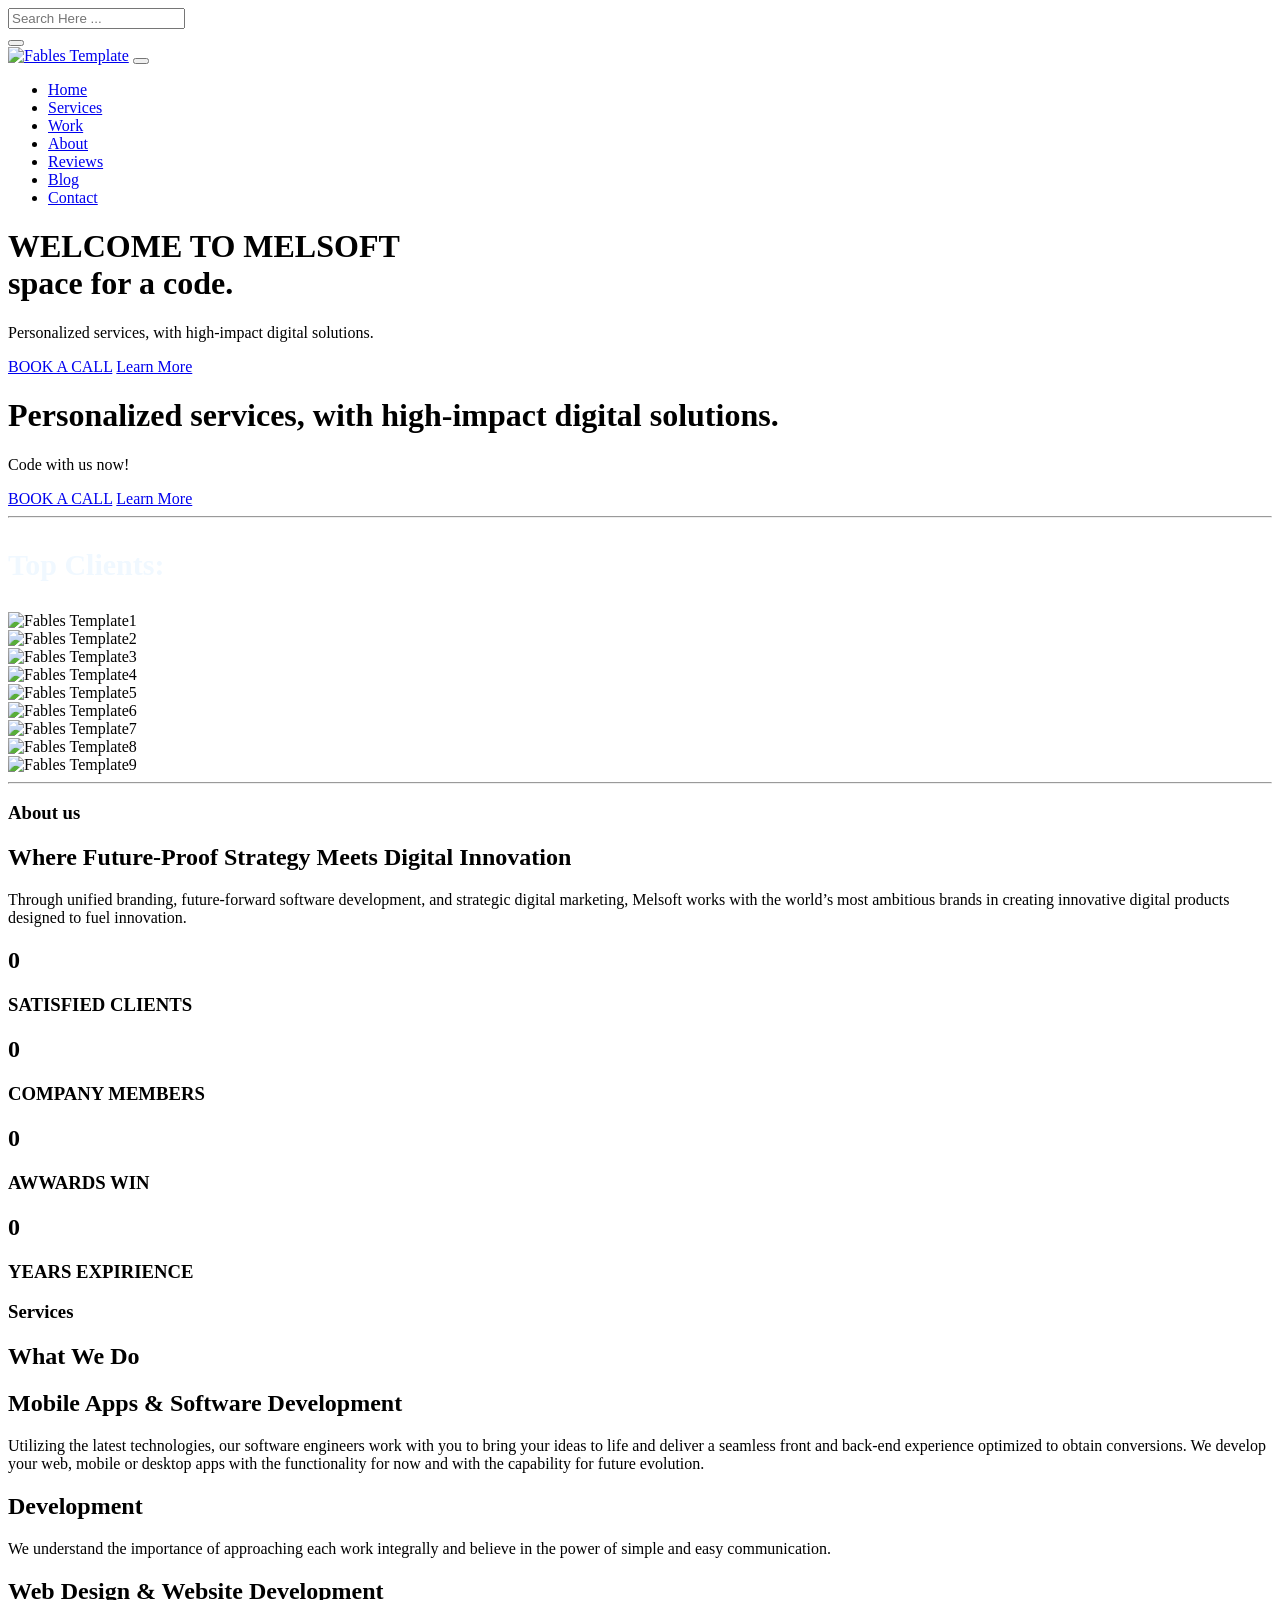
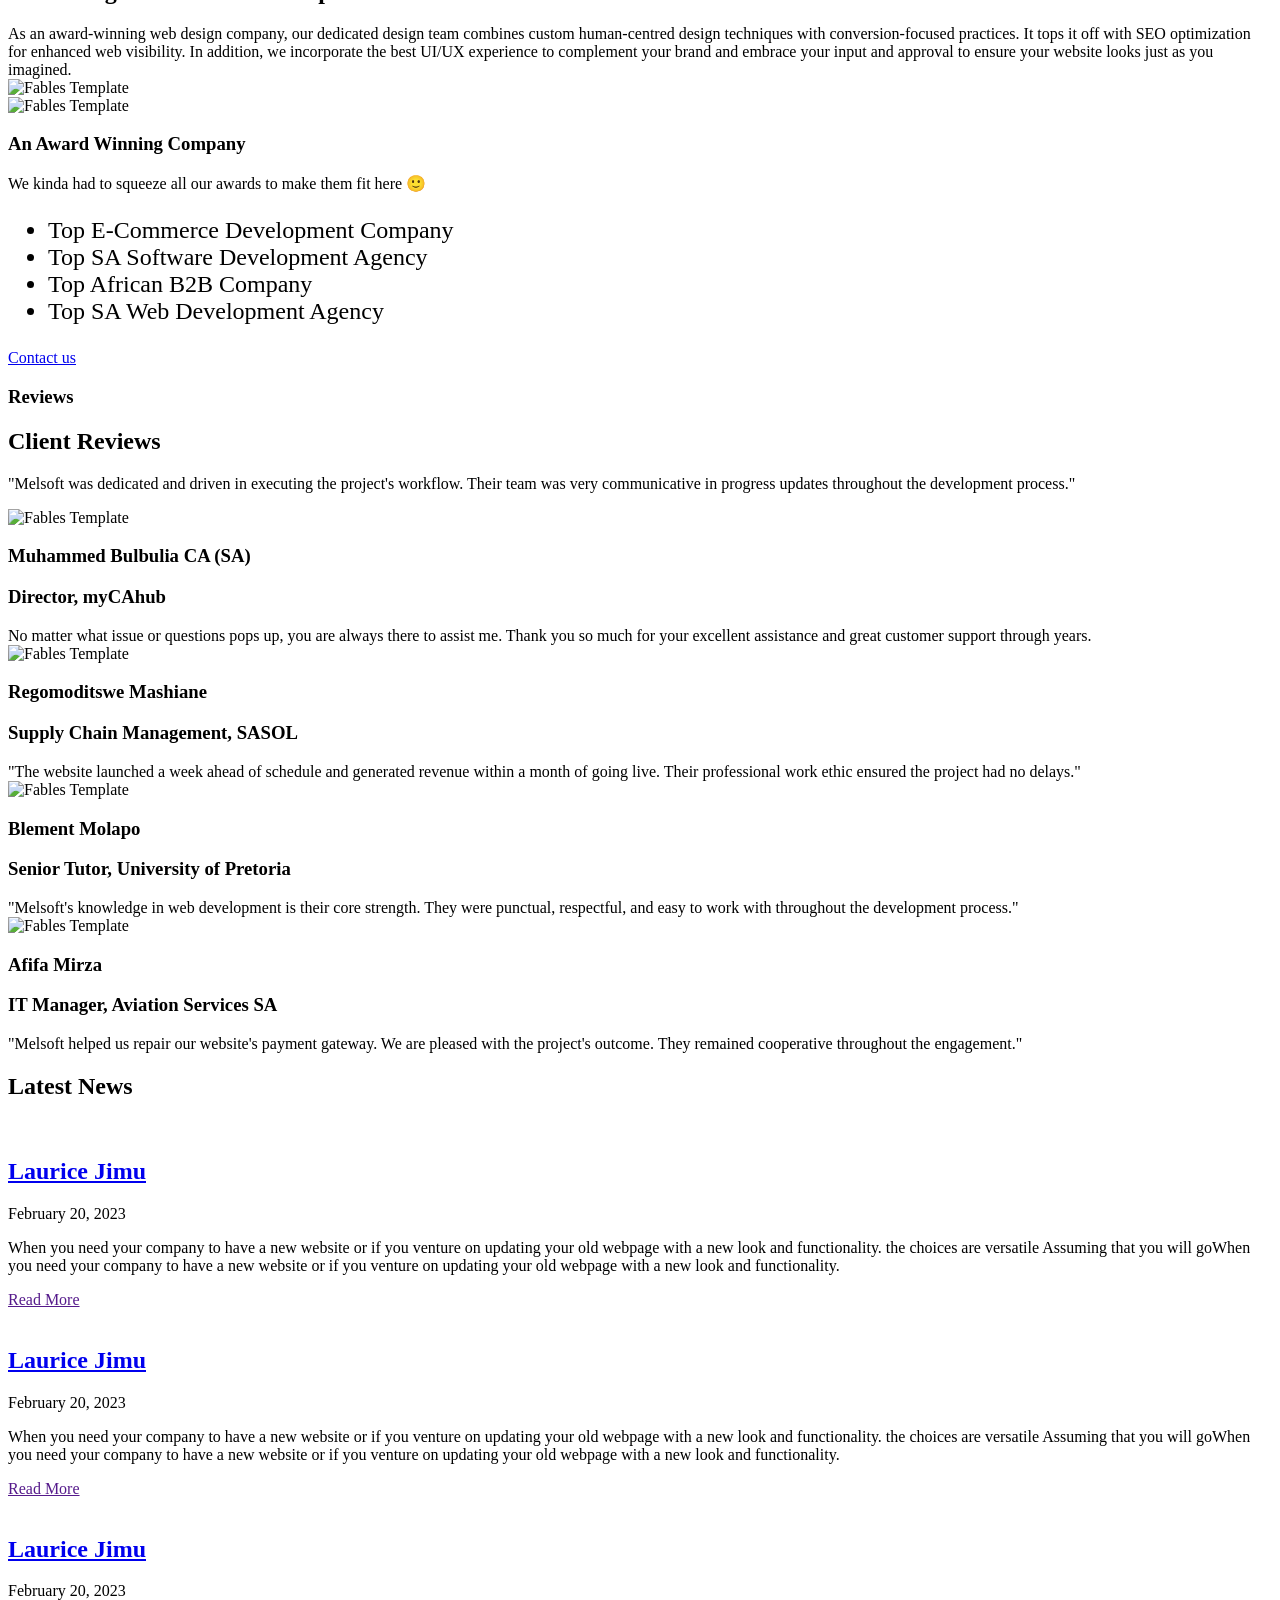
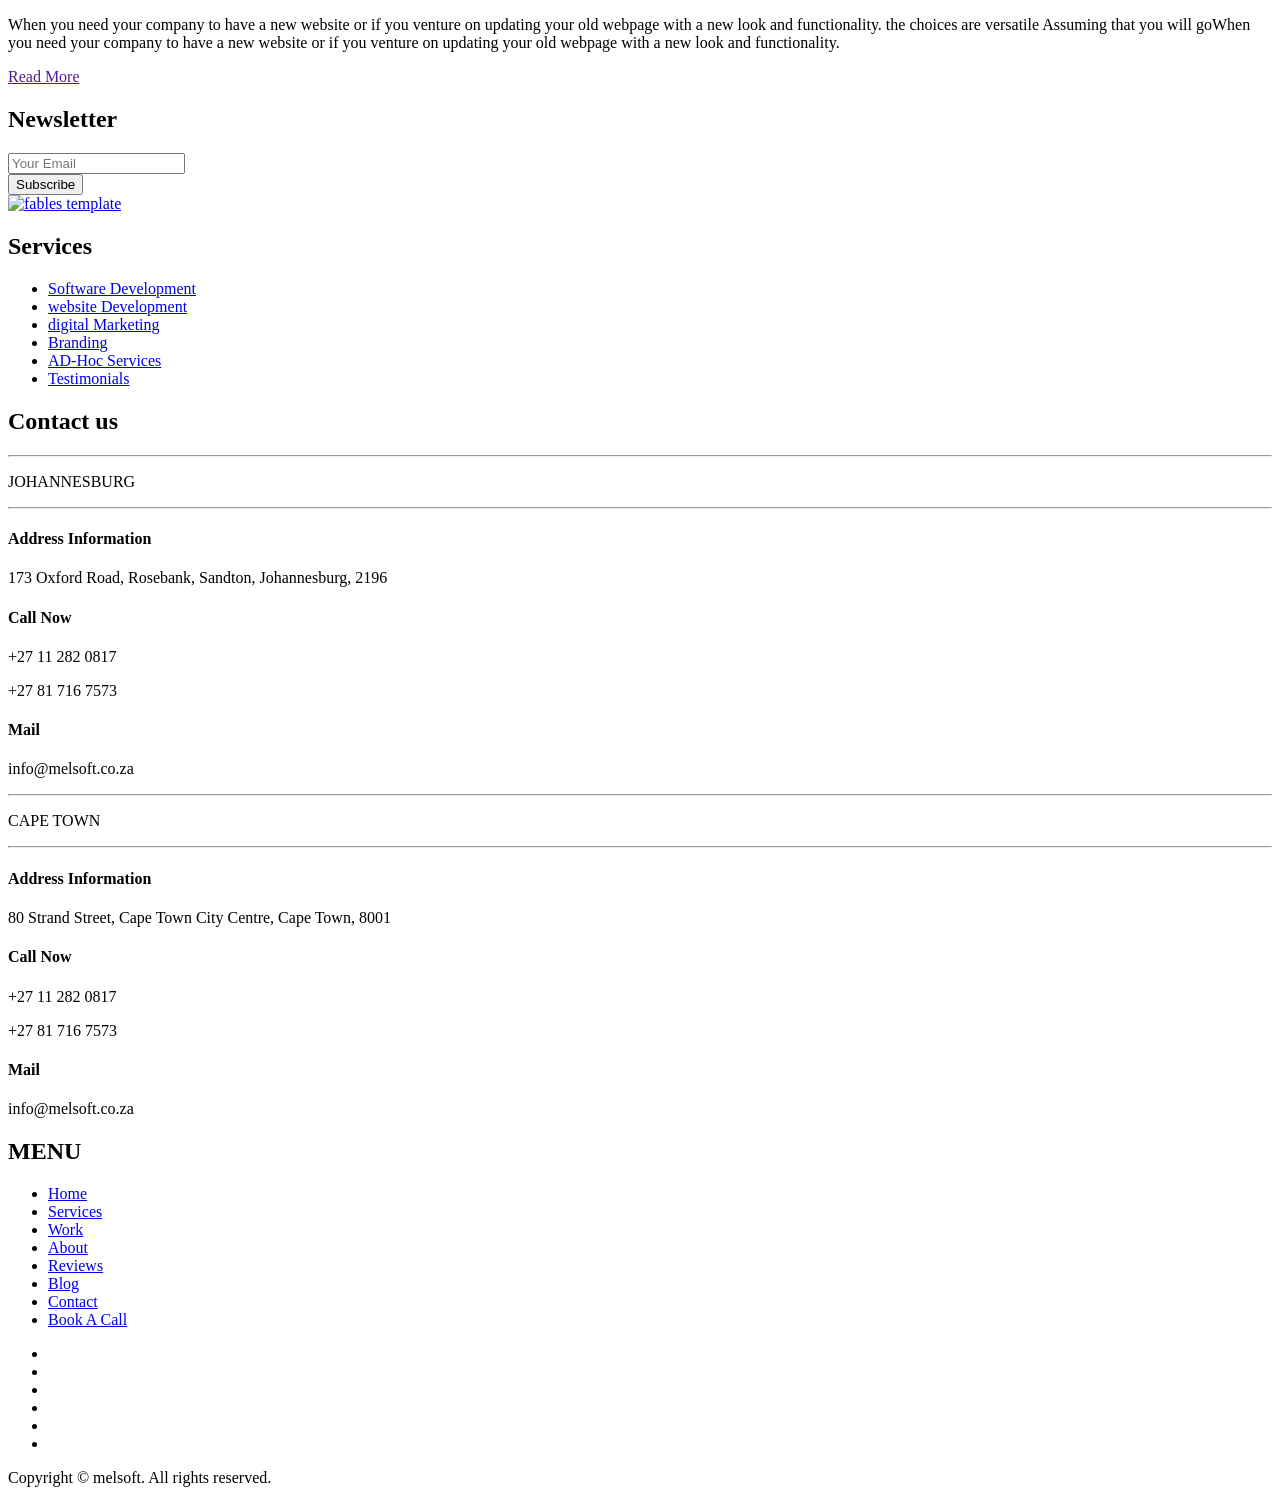
==== index.html @ 997a6d2d "Add files via upload" ====
<!DOCTYPE html>
<html lang="en">
<head>
    <meta charset="utf-8">
    <meta name="viewport" content="width=device-width, initial-scale=1, shrink-to-fit=no">
    <meta name="description" content="Fables">
    <meta name="author" content="Enterprise Development">
    <link rel="shortcut icon" href="assets/custom/images/shortcut.png">

    <title>Melsoft: Web Design & Customize </title>
      
    <!-- animate.css-->  
    <link href="assets/vendor/animate.css-master/animate.min.css" rel="stylesheet">
    <!-- Load Screen -->
    <link href="assets/vendor/loadscreen/css/spinkit.css" rel="stylesheet">
    <!-- GOOGLE FONT -->
    <link href="https://fonts.googleapis.com/css?family=Open+Sans:300,300i,400,400i,600,600i,700,700i,800,800i" rel="stylesheet">
    <!-- Font Awesome 5 -->
    <link href="assets/vendor/fontawesome/css/fontawesome-all.min.css" rel="stylesheet">
    <!-- Fables Icons -->
    <link href="assets/custom/css/fables-icons.css" rel="stylesheet"> 
    <!-- Bootstrap CSS --> 
    <link href="assets/vendor/bootstrap/css/bootstrap.min.css" rel="stylesheet">
    <link href="assets/vendor/bootstrap/css/bootstrap-4-navbar.css" rel="stylesheet">
    <!-- portfolio filter gallery -->
    <link href="assets/vendor/portfolio-filter-gallery/portfolio-filter-gallery.css" rel="stylesheet">
    <!-- FANCY BOX -->
    <link href="assets/vendor/fancybox-master/jquery.fancybox.min.css" rel="stylesheet"> 
    <!-- RANGE SLIDER -->
    <link href="assets/vendor/range-slider/range-slider.css" rel="stylesheet">
    <!-- OWL CAROUSEL  --> 
    <link href="assets/vendor/owlcarousel/owl.carousel.min.css" rel="stylesheet">
    <link href="assets/vendor/owlcarousel/owl.theme.default.min.css" rel="stylesheet">
    <!-- FABLES CUSTOM CSS FILE -->
    <link href="assets/custom/css/custom.css" rel="stylesheet">
    <!-- FABLES CUSTOM CSS RESPONSIVE FILE -->
    <link href="assets/custom/css/custom-responsive.css" rel="stylesheet">
    <link rel="icon" href="assets/custom/images/favicon.ico" type="image/X-icon">
     
</head>


<body>

<div class="search-section">
    <a class="close-search" href="#"></a>
    <div class="d-flex justify-content-center align-items-center h-100">
        <form method="post" action="#" class="w-50">
            <div class="row">
                <div class="col-10">
                    <input type="search" value="" class="form-control palce bg-transparent border-0 search-input" placeholder="Search Here ..." /> 
                </div>
                <div class="col-2 mt-3">
                     <button type="submit" class="btn bg-transparent text-white"><i class="fas fa-search"></i> </button>
                </div>
            </div>
        </form>
    </div>
         
</div>

<!-- Loading Screen -->
<div id="ju-loading-screen">
  <div class="sk-double-bounce">
    <div class="sk-child sk-double-bounce1"></div>
    <div class="sk-child sk-double-bounce2"></div>
  </div>
</div>
 
 
<!-- /End Top Header -->

<div class="fables-transparent py-3 py-lg-0">
    <div class="container">
           <div class="row">
               <div class="col-12 col-md-10 pr-md-0">                       
                   <nav class="navbar navbar-expand-md btco-hover-menu py-lg-2">

                        <a class="navbar-brand fables-logo-brand" href="home1.html"><img src="assets/custom/images/Melsoft-Logo-White-1-1024x229.webp" alt="Fables Template" class="fables-logo" width="300" ></a>
                        <button class="navbar-toggler" type="button" data-toggle="collapse" data-target="#fablesNavDropdown" aria-controls="fablesNavDropdown" aria-expanded="false" aria-label="Toggle navigation">
                            <span class="fables-iconmenu-icon text-white font-16"></span>
                        </button>
                        <div class="collapse navbar-collapse" id="fablesNavDropdown"> 

                            <ul class="navbar-nav mx-auto fables-nav">   
                                <li>
                                    <a class="nav-link " href="home1.html" >
                                        Home
                                    </a>          
                                </li>

                                <li class="nav-item ">
                                    <a class="nav-link " href="#03" id="sub-nav2">
                                        Services
                                    </a>
                           
                                </li>
                                <li class="nav-item">
                                    <a class="nav-link " href="#" id="sub-nav3">
                                        Work
                                    </a>
                                    
                                </li>
                                <li class="nav-item ">
                                    <a class="nav-link " href="#02" id="sub-nav4">
                                        About
                                    </a>
                                    
                                </li>
                                <li class="nav-item ">
                                    <a class="nav-link " href="#" id="sub-nav5">
                                        Reviews
                                    </a>
                                   
                                </li> 
                                <li class="nav-item ">
                                    <a class="nav-link " href="#" id="sub-nav6" >
                                        Blog
                                    </a>
                                </li> 
                                <li class="nav-item ">
                                    <a class="nav-link " href="#" id="sub-nav6">
                                        Contact
                                    </a>
                        
                                </li>  
                            </ul> 

                </div>
            </nav>
               </div>
               <div class="col-5 col-md-2 pr-md-0 icons-header-mobile">

                   <div class="fables-header-icons pt-lg-4 text-right">
                        
                        <a href="#" class="open-search fables-third-text-color fables-mega-menu-btn px-4  fables-second-hover-color">
                                    <span class="fables-iconsearch-icon"></span>
                             </a>
                       
                   </div>

               </div>
           </div>
    </div>
</div>
     
<!-- Start Header -->
<div class="fables-header fables-after-overlay overlay-lighter index-traingle bg-rules" style="background-image: url(https://encrypted-tbn0.gstatic.com/images?q=tbn:ANd9GcTr3CvLQSzmqpt2cVUHgUTZRn8aBvpDbQ1vsw&s);">
    <div class="container">  
        <div class="row">
            <div class="col-md-10 col-lg-7 mr-auto index-carousel">
                  <div class="owl-carousel owl-theme default-carousel nav-0 z-index mt-md-4 mt-xl-5 pt-md-4 pt-xl-5 dots-0 pb-md-5">
                      <div class="pt-0 mt-0 pt-xl-5 mt-xl-5 wow slideInUp" data-wow-duration="2s" data-wow-delay=".4s">
                          <h1 class="fables-main-text-color font-weight-bold mb-1">WELCOME TO MELSOFT <br>
                             <span class="fables-second-text-color">space for a code.</span>
                          </h1>  
                          <p class="fables-forth-text-colo mb-3 light-font fables-header-slider-details">
                            Personalized services, with high-impact digital solutions.
                          </p>
                          <a href="#" class="btn fables-second-background-color fables-second-border-color white-color rounded-0 mr-4 px-3 px-md-4 py-2 bg-hover-transparent fables-second-hover-color">BOOK A CALL</a>
                          <a href="#" class="btn fables-second-border-color fables-second-text-color rounded-0 px-3 px-md-4 py-2 fables-second-hover-background-color">Learn More</a>  
                      </div> 
                      <div class="pt-0 mt-0 pt-xl-5 mt-xl-5 wow slideInUp" data-wow-duration="2s" data-wow-delay=".8s">
                          <h1 class="fables-main-text-color font-weight-bold mb-1">Personalized services, 
                             <span class="fables-second-text-color">with high-impact digital solutions.</span>
                          </h1>  
                          <p class="fables-forth-text-colo mb-3 light-font fables-header-slider-details">
                              Code with us now! 
                          </p>
                          <a href="#" class="btn fables-second-background-color fables-second-border-color white-color rounded-0 mr-4 px-3 px-md-4 py-2 bg-hover-transparent fables-second-hover-color">BOOK A CALL</a>
                          <a href="#" class="btn fables-second-border-color fables-second-text-color rounded-0 px-3 px-md-4 py-2 fables-second-hover-background-color">Learn More</a>  
                      </div>
                </div>
            </div>
        </div>
    </div>
</div>  
<!-- /End Header -->
<div class="container-fluid">
<hr>
<p style="color: aliceblue; font-size: 30px; font-weight: 800;">Top Clients:</p>  
<div class="row my-3 my-lg-5">
        
    <div class="owl-carousel owl-theme px-6 my-0" id="fables-partner-carousel">
        
            <div> 
                <img src="https://sp-ao.shortpixel.ai/client/to_auto,q_lossless,ret_img/https://melsoft.co.za/wp-content/uploads/2022/01/pngfind.com-sony-logo-png-506544.png" alt="Fables Template1" class="fables-partner-carousel-img">  
            </div>
            <div> 
                <img src="https://sp-ao.shortpixel.ai/client/to_auto,q_lossless,ret_img/https://melsoft.co.za/wp-content/uploads/2022/01/PinClipart.com_new-york-city-skyline_900588.png" alt="Fables Template2" class="fables-partner-carousel-img">  
            </div>
            <div> 
                <img src="https://sp-ao.shortpixel.ai/client/to_auto,q_lossless,ret_img/https://melsoft.co.za/wp-content/uploads/2022/01/UJlogo1.png" alt="Fables Template3" class="fables-partner-carousel-img">  
            </div>
            <div> 
                <img src="https://sp-ao.shortpixel.ai/client/to_auto,q_lossless,ret_img/https://melsoft.co.za/wp-content/uploads/2024/04/2.png" alt="Fables Template4" class="fables-partner-carousel-img">  
            </div>
            <div> 
                <img src="https://sp-ao.shortpixel.ai/client/to_auto,q_lossless,ret_img/https://melsoft.co.za/wp-content/uploads/2022/01/PinClipart.com_africa-clip-art_782421.png" alt="Fables Template5" class="fables-partner-carousel-img">  
            </div>
            <div> 
                <img src="https://sp-ao.shortpixel.ai/client/to_auto,q_lossless,ret_img/https://melsoft.co.za/wp-content/uploads/2024/04/3.png" alt="Fables Template6" class="fables-partner-carousel-img">  
            </div>
            <div> 
                <img src="https://sp-ao.shortpixel.ai/client/to_auto,q_lossless,ret_img/https://melsoft.co.za/wp-content/uploads/2022/01/CIPS-Melsoft-Logo.png" alt="Fables Template7" class="fables-partner-carousel-img">  
            </div>
            <div> 
                <img src="https://sp-ao.shortpixel.ai/client/to_auto,q_lossless,ret_img/https://melsoft.co.za/wp-content/uploads/2024/04/1.png" alt="Fables Template8" class="fables-partner-carousel-img">  
            </div>
            <div> 
                <img src="https://sp-ao.shortpixel.ai/client/to_auto,q_lossless,ret_img/https://melsoft.co.za/wp-content/uploads/2024/04/4.png" alt="Fables Template9" class="fables-partner-carousel-img">  
            </div>

      </div>
  </div> 
     <hr>
    </div>
<!-- Start page content -->    
   
  <!-- about us  -->
  <div id="01" class="fables-counter-no-background my-4 my-md-5 overflow-hidden">
    <div class="container">
        <div class="fables-about-head-style">
             <div class="row wow fadeInDown" data-wow-delay=".5s">
                 <div class="col-12 text-center">
                     <h3 class="fables-about-top-head fables-forth-text-color font-15 semi-font d-inline-block bg-white position-relative">
                         <span class="mx-4">About us</span>
                     </h3>
                     <h2 class="fables-second-text-color mt-3 font-30 font-weight-bold text-center">   Where Future-Proof Strategy Meets Digital Innovation</h2>  
                 </div>
                 <div class="col-12 col-md-10 offset-md-1 mt-3 mb-5">
                     <p class="fables-forth-text-color text-center">
                        Through unified branding, future-forward software development,
                         and strategic digital marketing, Melsoft works with the world’s most ambitious brands in creating innovative digital products designed to fuel innovation.
                     </p>
                 </div> 
             </div>
         </div>
        
        <div class="row wow fadeIn" data-wow-delay=".8s">
            <div class="col-6 col-md-3">
                <div class="fables-counter">
                    <h2 class="fables-counter-value font-40 font-weight-bold mb-3 fables-forth-text-color" data-count="307">0</h2>
                    <h3 class="font-14 semi-font fables-forth-text-color">SATISFIED CLIENTS</h3>
                </div>
            </div>
            <div class="col-6 col-md-3">
                <div class="fables-counter">
                    <h2 class="fables-counter-value font-40 font-weight-bold mb-3 fables-forth-text-color" data-count="95">0</h2>
                    <h3 class="font-14 semi-font fables-forth-text-color">COMPANY MEMBERS</h3>
                </div>
            </div>
            <div class="col-6 col-md-3">
                <div class="fables-counter">
                    <h2 class="fables-counter-value font-40 font-weight-bold mb-3 fables-forth-text-color" data-count="55">0</h2>
                    <h3 class="font-14 semi-font fables-forth-text-color">AWWARDS WIN</h3>
                </div>
            </div>
            <div class="col-6 col-md-3">
                <div class="fables-counter">
                    <h2 class="fables-counter-value font-40 font-weight-bold mb-3 fables-forth-text-color" data-count="16">0</h2>
                    <h3 class="font-14 semi-font fables-forth-text-color">YEARS EXPIRIENCE</h3>
                </div>
            </div>
        </div>
    </div>
</div>
  <!-- end about us  -->
  <!-- services here  -->
  <div id="02" class="container">
    <div class="my-4 my-md-5 overflow-hidden">
       
        <div class="text-center mb-5 wow fadeInDown" data-wow-delay="1s">
            <h3 class="fables-about-top-head fables-forth-text-color font-15 semi-font d-inline-block bg-white position-relative">
                <span class="mx-4">Services</span>
            </h3>
            <h2 class="fables-second-text-color mt-3 font-30 font-weight-bold text-center">What We Do</h2> 
        </div> 
            
        <div class="row">
            <div class="col-12 col-md-4 mb-4 mb-md-0 wow fadeInDown" data-wow-delay=".3s">
                <div class="fables-about-icon-style"> 
                    <span class="fables-iconmobileApp-icon fables-second-text-color fa-3x"></span>
                    <h2 class="fables-second-text-color fables-about-icon-head mt-3 mb-2 font-18 semi-font">Mobile Apps & Software Development </h2>
                    <span class="fables-title-border fables-second-background-color"></span>
                    <div class="fables-forth-text-color mt-3 font-14">
                        Utilizing the latest technologies, our software engineers work with you to bring your ideas to life and deliver a seamless front and back-end experience optimized to obtain conversions.
                         We develop your web, mobile or desktop apps with the functionality for now and with the capability for future evolution.
                    </div>

                </div>
            </div>  
            <div class="col-12 col-md-4 mb-4 mb-md-0 wow fadeInDown" data-wow-delay=".6s">
               <div class="fables-about-icon-style">
                   <span class="fables-icondevelopment-icon fables-second-text-color fa-3x"></span>
                   <h2 class="fables-second-text-color fables-about-icon-head mt-3 mb-2 font-18 semi-font">Development</h2>
                   <span class="fables-title-border fables-second-background-color"></span>
                   <div class="fables-forth-text-color mt-3 font-14">
                        We understand the importance of approaching each work integrally and believe in the power of simple and easy communication.
                    </div>
                </div> 
            </div>
            <div class="col-12 col-md-4 mb-4 mb-md-0 wow fadeInDown" data-wow-delay=".9s">
               <div class="fables-about-icon-style"> 
                    <span class="fables-iconwebDesign-icon fables-second-text-color fa-3x"></span>
                   <h2 class="fables-second-text-color fables-about-icon-head mt-3 mb-2 font-18 semi-font">Web Design & Website Development </h2>
                   <span class="fables-title-border fables-second-background-color"></span>
                    <div class="fables-forth-text-color mt-3 font-14">
                        As an award-winning web design company, our dedicated design team combines custom human-centred design techniques with conversion-focused practices. It tops it off with SEO optimization for enhanced web visibility. 
                        In addition, we incorporate the best UI/UX experience to complement your brand and embrace your input and approval to ensure your website looks just as you imagined.
                    </div>
                </div> 
            </div>
        </div>
    </div>
</div>
<div id="03" class="container-fluid"> 
   <div class="row overflow-hidden">
       <div class="col-12 col-sm-6 p-sm-0 mb-3 mb-md-0 image-container translate-effect-right wow fadeInLeft" data-wow-durationn="2.5s" >
           <img src="assets/custom/images/Melsoft-Logo-White-1-1024x229.webp" alt="Fables Template" class="img-fluid" width="50px" height="20px">
       </div>
       <div class="col-12 col-sm-6 p-sm-0 image-container translate-effect-right wow fadeInRight" data-wow-durationn="2.5s">
           <img src="assets/custom/images/LPC-Proposal-dont-re-use-2.webp" alt="Fables Template" class="img-fluid">
       </div>
   </div>
   
</div>
  <!-- services end here  -->

       <div class="fables-testimonial fables-after-overlay py-5 bg-rules">
           <div class="container">
               <div class="row">
                   <div class="col-12 col-md-8">
                       <div class="fables-contact-caption-txt"> 
                           <h3 class="font-25 font-weight-bold white-color mb-3 position-relative z-index">An Award Winning Company</h3>  
                           <p class="fables-third-text-color position-relative z-index font-weight-light">We kinda had to squeeze all our awards to make them fit here 🙂 

                       </div>
                       <ul style="color: rgb(0, 0, 0); font-size: 24px;" class="z-index white-color">
                        <li>Top E-Commerce Development Company</li>
                            <li>Top SA Software Development Agency</li>
                            <li>Top African B2B Company</li>
                            <li> Top SA Web Development Agency</li>
                       </ul>
                   </div>
                   <div class="col-12 col-md-4 offset-xl-2 col-xl-2 text-center">
                        <a href="https://calendly.com/larreth/melsoft-call" class="btn fables-second-background-color fables-btn-rounded white-color mt-3 position-relative z-index font-19 px-5 py-2 white-color-hover">Contact us</a> 
                   </div>
               </div>
               
           </div>
       </div>

       <!-- client here  -->

       <div id="04" class="container"> 
        <div class="row mt-4 mt-md-5">
            <div class="col-12 text-center wow fadeInDown">
                <h3 class="fables-about-top-head fables-forth-text-color font-15 semi-font d-inline-block bg-white position-relative">
                    <span class="mx-4">Reviews</span>
                </h3>
                <h2 class="fables-second-text-color mt-3 font-30 font-weight-bold text-center">Client Reviews</h2> 
            </div>
            <div class="col-12 col-md-8 offset-md-2 col-lg-6 offset-lg-3 wow fadeInDown">
                <p class="mt-4 mt-md-3 mb-4 mb-md-5 fables-forth-text-color text-center">
                    "Melsoft was dedicated and driven in executing the project's workflow.
                     Their team was very communicative in progress updates throughout the development process."
                </p>
            </div>
        </div> 
        <div class="row">
            <div class="col-12 col-sm-6 wow fadeInDown" data-wow-delay=".3s">
                 <div class="fables-testimonial-block border fables-third-text-color py-4 px-6 mb-4 rounded position-relative">  
                      <div class="row">
                          <div class="col-12 col-sm-3 text-center image-container shine-effect">
                               <img src="https://sp-ao.shortpixel.ai/client/to_auto,q_lossless,ret_img,w_454/https://melsoft.co.za/wp-content/uploads/2022/01/image.webp" alt="Fables Template" class="fables-testimonial-block-img rounded-circle">  
                          </div>
                          <div class="col-12 col-sm-8">
                              <div class="fables-testimonial-block-info">
                                  <h3 class="fables-forth-text-color mt-4 mb-2 font-15 semi-font">Muhammed Bulbulia CA (SA)</h3>
                                  <h3 class="fables-fifth-text-color font-italic font-14 mt-2">Director, myCAhub</h3>
                              </div>
                          </div>
                      </div>
                      <div class="fables-forth-text-color font-italic font-14 semi-font mt-3"> 
                            No matter what issue or questions pops up, you are always there to 
                            assist me. Thank you so much for your excellent assistance and great 
                            customer support through years.
                      </div>
                 </div> 
            </div>
            <div class="col-12 col-sm-6 wow fadeInDown" data-wow-delay=".6s">
                 <div class="fables-testimonial-block border fables-third-text-color py-4 px-6 mb-4 rounded position-relative">  
                      <div class="row">
                          <div class="col-12 col-sm-3 text-center image-container shine-effect">
                               <img src="https://sp-ao.shortpixel.ai/client/to_auto,q_lossless,ret_img,w_640/https://melsoft.co.za/wp-content/uploads/2022/01/4e3e26c9-762c-4c26-affb-186d7f03e6ee.jpg" alt="Fables Template" class="fables-testimonial-block-img rounded-circle">  
                          </div>
                          <div class="col-12 col-sm-8">
                              <div class="fables-testimonial-block-info">
                                  <h3 class="fables-forth-text-color mt-4 mb-2 font-15 semi-font">Regomoditswe Mashiane</h3>
                                  <h3 class="fables-fifth-text-color font-italic font-14 mt-2">Supply Chain Management, SASOL</h3>
                              </div>
                          </div>
                      </div>
                      <div class="fables-forth-text-color font-italic font-14 semi-font mt-3"> 
                        "The website launched a week ahead of schedule and generated revenue within a month of going live.
                         Their professional work ethic ensured the project had no delays."
                      </div>
                 </div> 
            </div>
            <div class="col-12 col-sm-6 wow fadeInDown" data-wow-delay=".9s">
                 <div class="fables-testimonial-block border fables-third-text-color py-4 px-6 mb-4 rounded position-relative">
                      <div class="row">
                          <div class="col-12 col-sm-3 text-center image-container shine-effect">
                               <img src="https://sp-ao.shortpixel.ai/client/to_auto,q_lossless,ret_img,w_547/https://melsoft.co.za/wp-content/uploads/2022/01/clme.jpg" alt="Fables Template" class="fables-testimonial-block-img rounded-circle">  
                          </div>
                          <div class="col-12 col-sm-8">
                              <div class="fables-testimonial-block-info">
                                  <h3 class="fables-forth-text-color mt-4 mb-2 font-15 semi-font">Blement Molapo</h3>
                                  <h3 class="fables-fifth-text-color font-italic font-14 mt-2">Senior Tutor, University of Pretoria</h3>
                              </div>
                          </div>
                      </div>
                      <div class="fables-forth-text-color font-italic font-14 semi-font mt-3"> 
                        "Melsoft's knowledge in web development is their core strength.
                         They were punctual, respectful, and easy to work with throughout the development process."
                      </div>
                 </div> 
            </div>
            <div class="col-12 col-sm-6 wow fadeInDown" data-wow-delay="1.2s">
                 <div class="fables-testimonial-block border fables-third-text-color py-4 px-6 mb-4 rounded position-relative"> 
                      <div class="row">
                          <div class="col-12 col-sm-3 text-center image-container shine-effect">
                               <img src="https://sp-ao.shortpixel.ai/client/to_auto,q_lossless,ret_img,w_100,h_100/https://melsoft.co.za/wp-content/uploads/2021/12/testimonial-03-free-img.jpg" alt="Fables Template" class="fables-testimonial-block-img rounded-circle">  
                          </div>
                          <div class="col-12 col-sm-8">
                              <div class="fables-testimonial-block-info">
                                  <h3 class="fables-forth-text-color mt-4 mb-2 font-15 semi-font">	
                                    Afifa Mirza</h3>
                                  <h3 class="fables-fifth-text-color font-italic font-14 mt-2">IT Manager, Aviation Services SA</h3>
                              </div>
                          </div>
                      </div>
                      <div class="fables-forth-text-color font-italic font-14 semi-font mt-3"> 
                        "Melsoft helped us repair our website's payment gateway. We are pleased with the project's outcome. They remained cooperative throughout the engagement."
                      </div>
                 </div> 
            </div>
        </div>  

       <!-- client end here  -->
       <div id="05" class="container">
           <div class="row overflow-hidden">
              <div class="col-12">
                  <h2 class="font-35 font-weight-bold text-center fables-main-text-color my-4 my-lg-5">Latest News</h2>
              </div>
               <div class="col-12 col-md-4 mb-4 mb-lg-5 wow bounceInLeft" data-wow-delay=".4s" data-wow-duration="1.5s"> 
                      <div class="image-container translate-effect-right">
                          <a href="#"><img src="assets/custom/images/cat-larg4.jpg" alt=""></a>  
                      </div>
                      <h2 class="font-18 semi-font font-18  mt-3"><a href="#" class="fables-main-text-color fables-second-hover-color"> Laurice Jimu </a></h2>
                      <p class="fables-fifth-text-color font-13 my-1"> February 20, 2023</p>
                      <p class="fables-forth-text-color font-14">
                          When you need your company to have a new  website or if you venture on updating your old webpage with a new look and functionality. the choices are versatile Assuming that you will goWhen you need your company to have a new  website or if you venture on updating your old webpage with a new look and functionality.
                      </p>
                      <a href="" class="btn fables-main-text-color fables-second-hover-color p-0 underline mt-2">Read More</a> 
                  
              </div>
              <div class="col-12 col-md-4 mb-4 mb-lg-5 wow bounceInLeft" data-wow-delay=".8s" data-wow-duration="1.5s">  
                      <div class="image-container translate-effect-right">
                          <a href="#"><img src="assets/custom/images/cat-larg5.jpg" alt=""></a>  
                      </div>  
                      <h2 class="font-18 semi-font font-18  mt-3"><a href="#" class="fables-main-text-color fables-second-hover-color"> Laurice Jimu </a></h2>
                      <p class="fables-fifth-text-color font-13 my-1">February 20, 2023</p>
                      <p class="fables-forth-text-color font-14">
                          When you need your company to have a new  website or if you venture on updating your old webpage with a new look and functionality. the choices are versatile Assuming that you will goWhen you need your company to have a new  website or if you venture on updating your old webpage with a new look and functionality.
                      </p>
                      <a href="" class="btn fables-main-text-color fables-second-hover-color p-0 underline mt-2">Read More</a> 
                  
              </div>
              <div class="col-12 col-md-4 mb-4 mb-lg-5 wow bounceInLeft" data-wow-delay="1.2s" data-wow-duration="1.5s"> 
                      <div class="image-container translate-effect-right">
                          <a href="#"><img src="assets/custom/images/cat-larg6.jpg" alt=""></a>  
                      </div>
                      <h2 class="font-18 semi-font font-18  mt-3"><a href="#" class="fables-main-text-color fables-second-hover-color">Laurice Jimu</a></h2>
                      <p class="fables-fifth-text-color font-13 my-1">February 20, 2023</p> 
                      <p class="fables-forth-text-color font-14">
                          When you need your company to have a new  website or if you venture on updating your old webpage with a new look and functionality. the choices are versatile Assuming that you will goWhen you need your company to have a new  website or if you venture on updating your old webpage with a new look and functionality.
                      </p>
                      <a href="" class="btn fables-main-text-color fables-second-hover-color p-0 underline mt-2">Read More</a> 
                  
              </div>
           </div>
     </div>      

    
         
       </div> 
         
      
<!-- /End page content -->
    
<!-- Start Footer 2 Background Image  -->
<div class="fables-footer-image fables-after-overlay white-color py-4 py-lg-5 bg-rules">
    <div class="container">
        <div class="row">
            <div class="col-12 col-md-8 offset-md-2 col-lg-6 offset-lg-3 mt-2 mb-5 text-center">
                <h2 class="font-30 semi-font mb-5">Newsletter</h2>
                <form class="form-inline position-relative"> 
                  <div class="form-group fables-subscribe-formgroup"> 
                    <input type="email" class="form-control fables-subscribe-input fables-btn-rouned" placeholder="Your Email">
                  </div>
                  <button type="submit" class="btn fables-second-background-color fables-btn-rouned fables-subscribe-btn">Subscribe</button>
                </form>
                
            </div>
            <div class="col-12 col-lg-4 mb-4 mb-lg-0">
                <a href="#" class="fables-second-border-color border-bottom pb-3 d-block mb-3 mt-minus-13"><img src="assets/custom/images/Melsoft-Logo-White-1-1024x229.webp" width="200px" alt="fables template"></a>
                <p class="font-15 fables-third-text-color">
                    <div class="col-12 col-sm-6 col-lg-4">
                        <h2 class="font-20 semi-font fables-second-border-color border-bottom pb-3 mb-3">Services</h2>
                        <ul class="nav fables-footer-links">
                            <li><a href="about1.html">Software Development</a></li>
                            <li><a href="contactus1.html">website Development</a></li>
                            <li><a href="gallery.html">digital Marketing</a></li>
                            <li><a href="team.html">Branding</a></li>
                            <li><a href="blog.html">AD-Hoc Services</a></li>
                            <li><a href="testimonials.html">Testimonials</a></li>
                        </ul>
                    </div>
                </p> 
                
            </div>
             
            <div id="06" class="col-12 col-sm-6 col-lg-4">
                <h2 class="font-20 semi-font fables-second-border-color border-bottom pb-3">Contact us</h2>
               <div class="my-3">
                <hr>
                    <p style="text-transform: uppercase;">Johannesburg</p>
                    <hr>
                    <h4 class="font-16 semi-font"><span class="fables-iconmap-icon fables-second-text-color pr-2 font-20 mt-1 d-inline-block"></span> Address Information</h4>
                    <p class="font-14 fables-fifth-text-color mt-2 ml-4">173 Oxford Road, Rosebank, Sandton, Johannesburg, 2196</p>
                </div>
                <div class="my-3">
                    <h4 class="font-16 semi-font"><span class="fables-iconphone fables-second-text-color pr-2 font-20 mt-1 d-inline-block"></span> Call Now </h4>
                    <p class="font-14 fables-fifth-text-color mt-2 ml-4">+27 11 282 0817</p>
                    <p class="font-14 fables-fifth-text-color mt-2 ml-4">+27 81 716 7573</p>
                </div>
                <div class="my-3">
                    <h4 class="font-16 semi-font"><span class="fables-iconemail fables-second-text-color pr-2 font-20 mt-1 d-inline-block"></span> Mail </h4>
                    <p class="font-14 fables-fifth-text-color mt-2 ml-4">info@melsoft.co.za</p>
                </div>
                <div class="my-3">
                    <hr>
                    <p>CAPE TOWN</p>
                    <hr>
                    <h4 class="font-16 semi-font"><span class="fables-iconmap-icon fables-second-text-color pr-2 font-20 mt-1 d-inline-block"></span> Address Information</h4>
                    <p class="font-14 fables-fifth-text-color mt-2 ml-4">80 Strand Street, Cape Town City Centre, Cape Town, 8001</p>
                </div>
                <div class="my-3">
                    <h4 class="font-16 semi-font"><span class="fables-iconphone fables-second-text-color pr-2 font-20 mt-1 d-inline-block"></span> Call Now </h4>
                    <p class="font-14 fables-fifth-text-color mt-2 ml-4">+27 11 282 0817</p>
                    <p class="font-14 fables-fifth-text-color mt-2 ml-4">+27 81 716 7573</p>
                </div>
                <div class="my-3">
                    <h4 class="font-16 semi-font"><span class="fables-iconemail fables-second-text-color pr-2 font-20 mt-1 d-inline-block"></span> Mail </h4>
                    <p class="font-14 fables-fifth-text-color mt-2 ml-4">info@melsoft.co.za</p>
                </div>
            </div>
            <div class="col-12 col-sm-6 col-lg-4">
                <h2 class="font-20 semi-font fables-second-border-color border-bottom pb-3 mb-3">MENU</h2>
                <ul class="nav fables-footer-links">
                    <li><a href="about1.html">Home</a></li>
                    <li><a href="contactus1.html">Services</li>
                    <li><a href="gallery.html">Work</a></li>
                    <li><a href="team.html">About</a></li>
                    <li><a href="blog.html">Reviews</a></li>
                    <li><a href="testimonials.html">Blog</a></li>
                    <li><a href="testimonials.html">Contact</a></li>
                    <li><a href="testimonials.html">Book A Call</a></li>
                </ul>
            </div>

            
                      
        </div> 
        
        </div>
</div>
<div class="copyright fables-main-background-color mt-0 border-0 white-color">
        <ul class="nav fables-footer-social-links just-center fables-light-footer-links">
            <li><a href="#" target="_blank"><i class="fab fa-google-plus-square"></i></a></li>
            <li><a href="#" target="_blank"><i class="fab fa-facebook"></i></a></li>
            <li><a href="#" target="_blank"><i class="fab fa-instagram"></i></a></li>
            <li><a href="#" target="_blank"><i class="fab fa-pinterest-square"></i></a></li>
            <li><a href="#" target="_blank"><i class="fab fa-twitter-square"></i></a></li>
            <li><a href="#" target="_blank"><i class="fab fa-linkedin"></i></a></li>
        </ul>
        <p class="mb-0">Copyright © melsoft. All rights reserved.</p> 

</div>
    
<!-- /End Footer 2 Background Image -->




<script src="assets/vendor/jquery/jquery-3.3.1.min.js"></script>
<script src="assets/vendor/loadscreen/js/ju-loading-screen.js"></script>
<script src="assets/vendor/jquery-circle-progress/circle-progress.min.js"></script>
<script src="assets/vendor/popper/popper.min.js"></script>
<script src="assets/vendor/jQuery.countdown-master/jquery.countdown.min.js"></script>
<script src="assets/vendor/timeline/jquery.timelify.js"></script>
<script src="assets/vendor/bootstrap/js/bootstrap.min.js"></script>
<script src="assets/vendor/bootstrap/js/bootstrap-4-navbar.js"></script>
<script src="assets/vendor/WOW-master/dist/wow.min.js"></script>
<script src="assets/vendor/owlcarousel/owl.carousel.min.js"></script> 
<script src="assets/custom/js/jquery-data-to.js"></script>   
<script src="assets/vendor/jquery-circle-progress/circle.js"></script>
<script src="assets/vendor/portfolio-filter-gallery/jquery.isotope.min.js"></script>
<script src="assets/vendor/portfolio-filter-gallery/portfolio-filter-gallery.js"></script>
<script src="assets/vendor/fancybox-master/jquery.fancybox.min.js"></script>
<script src="assets/custom/js/custom.js"></script>

 
</body>
</html>
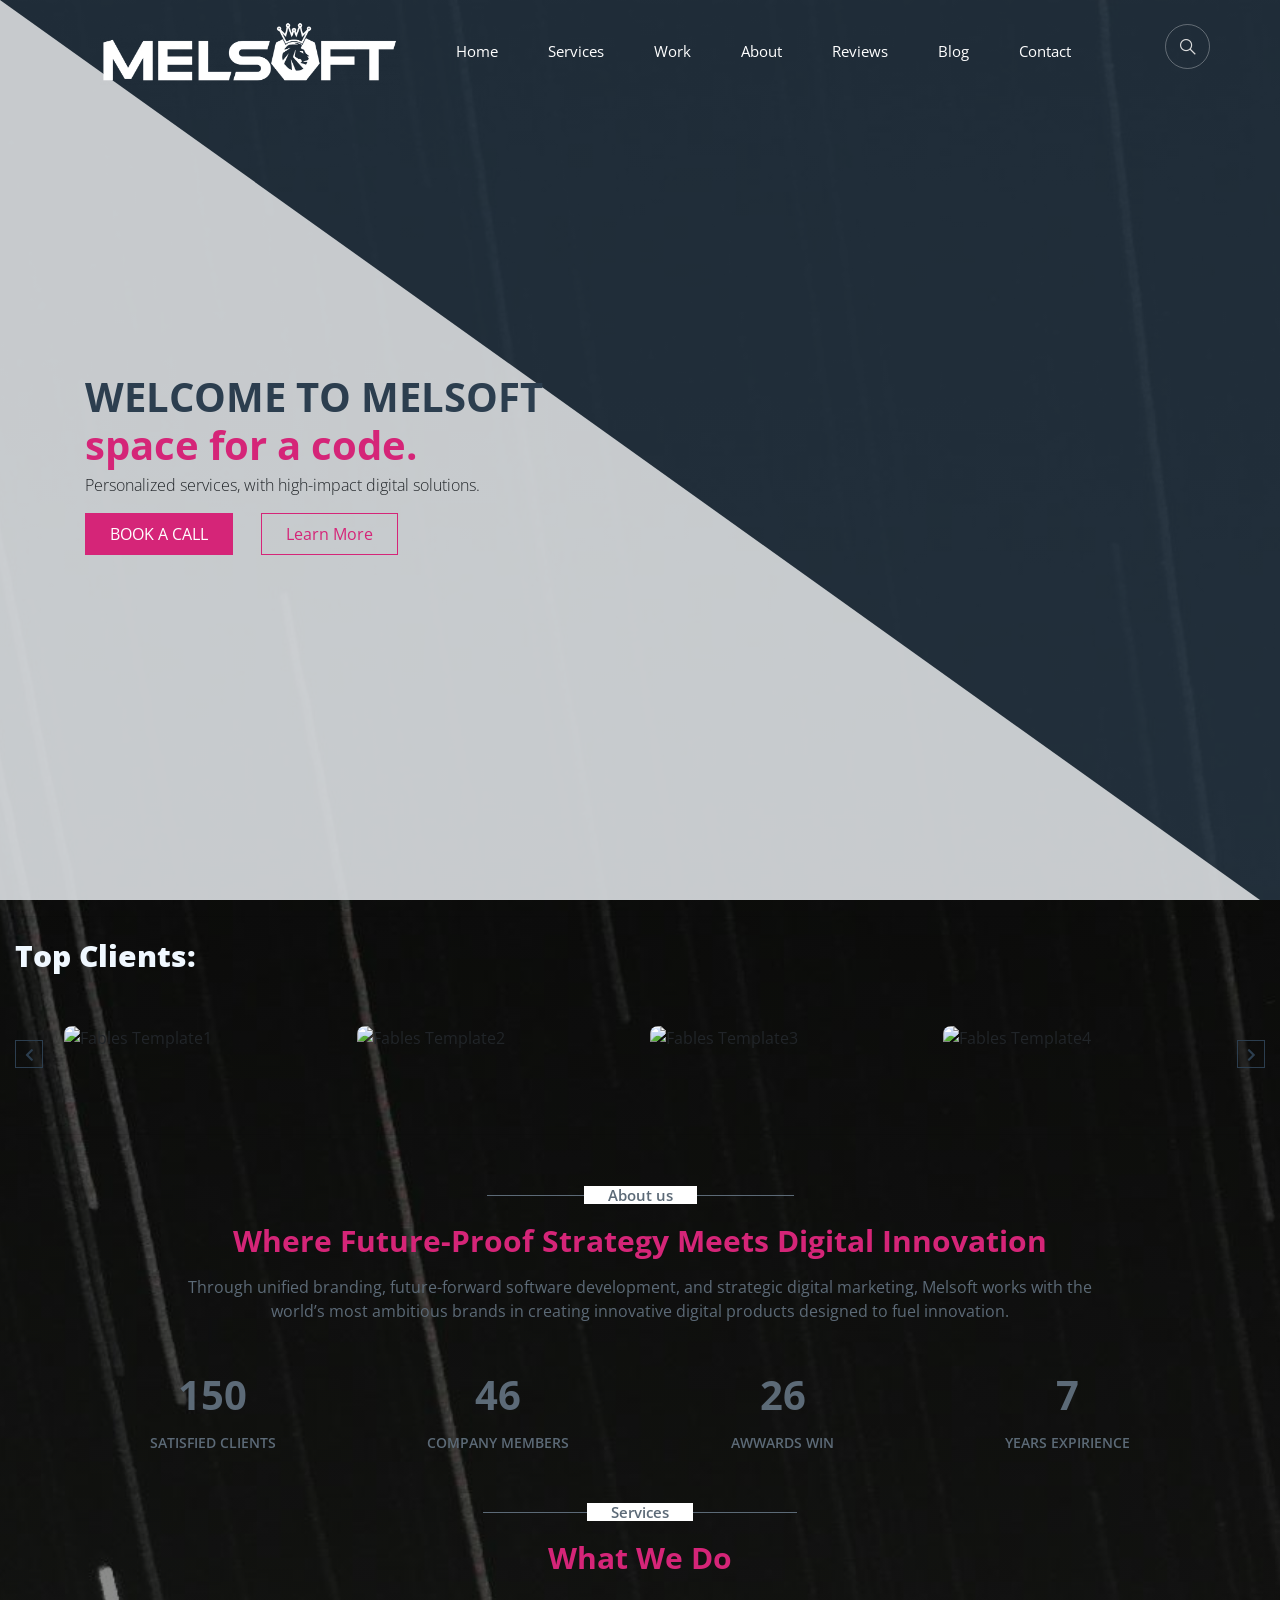
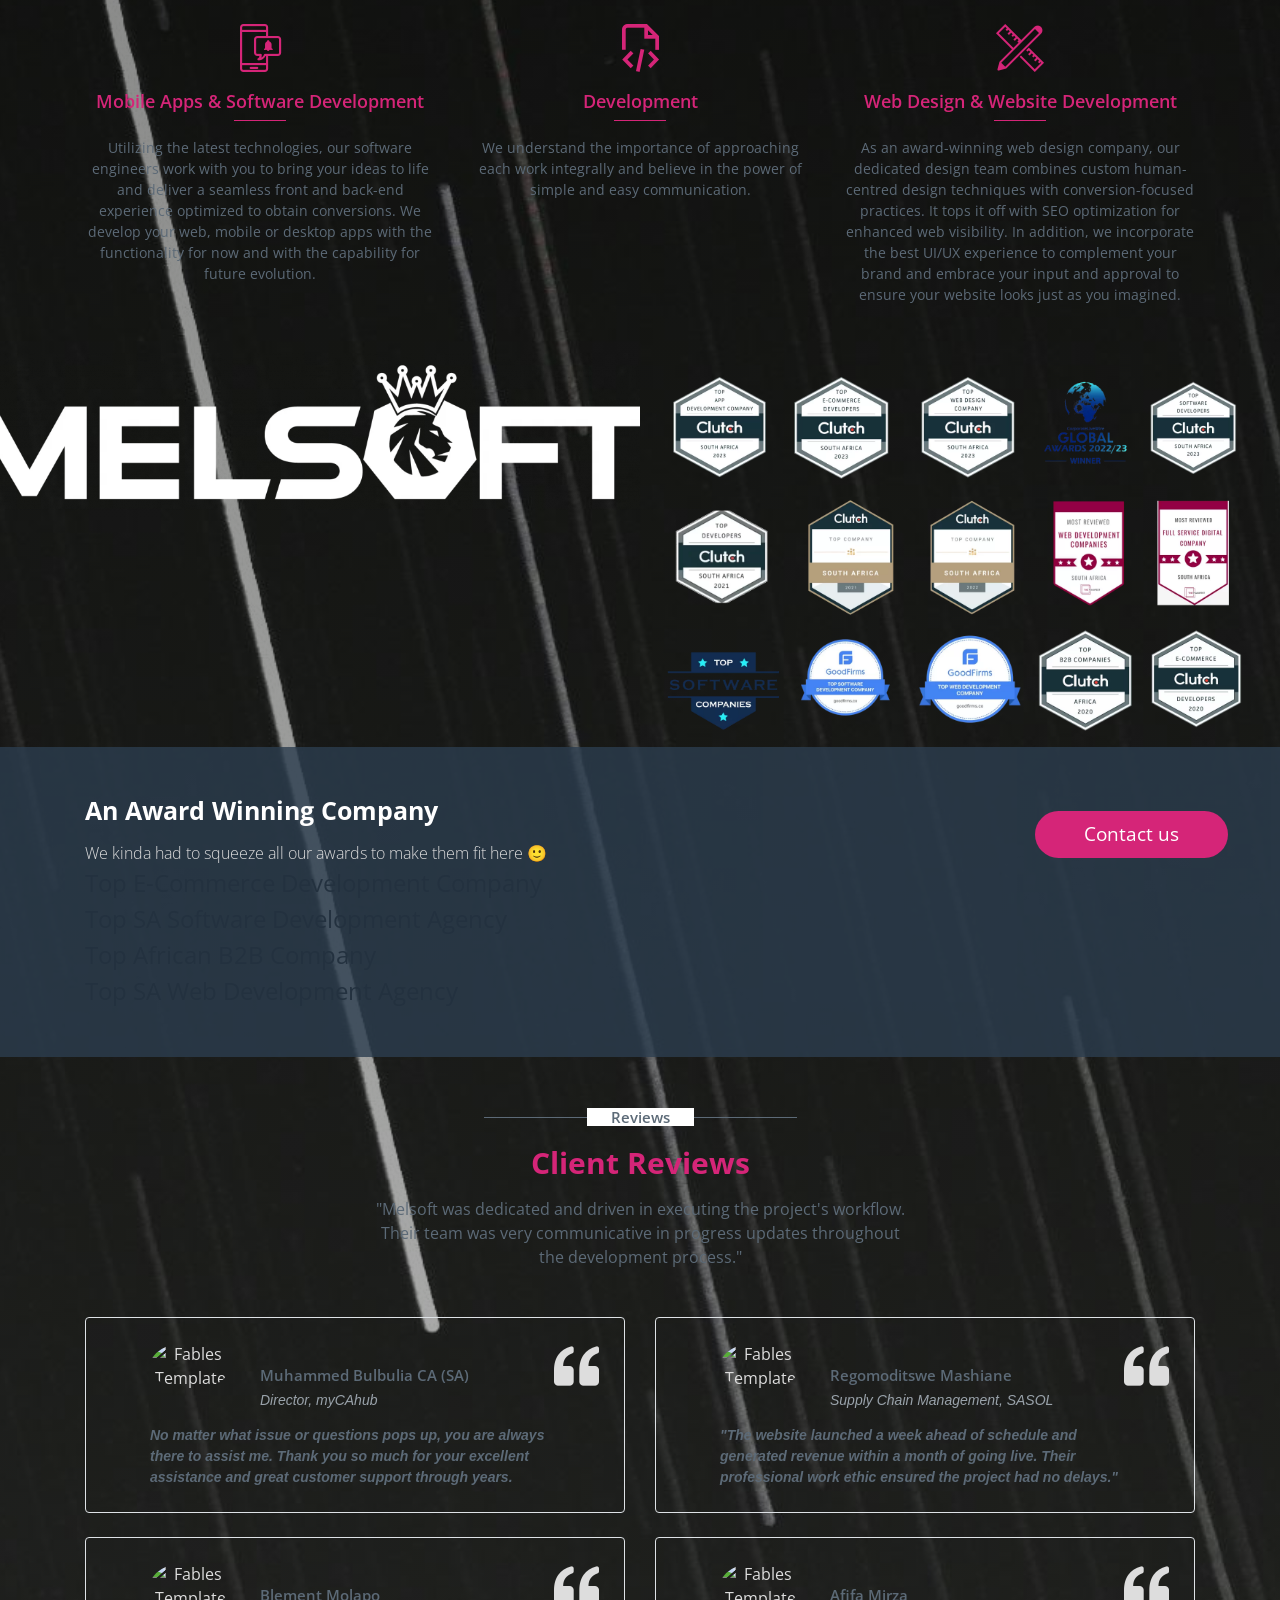
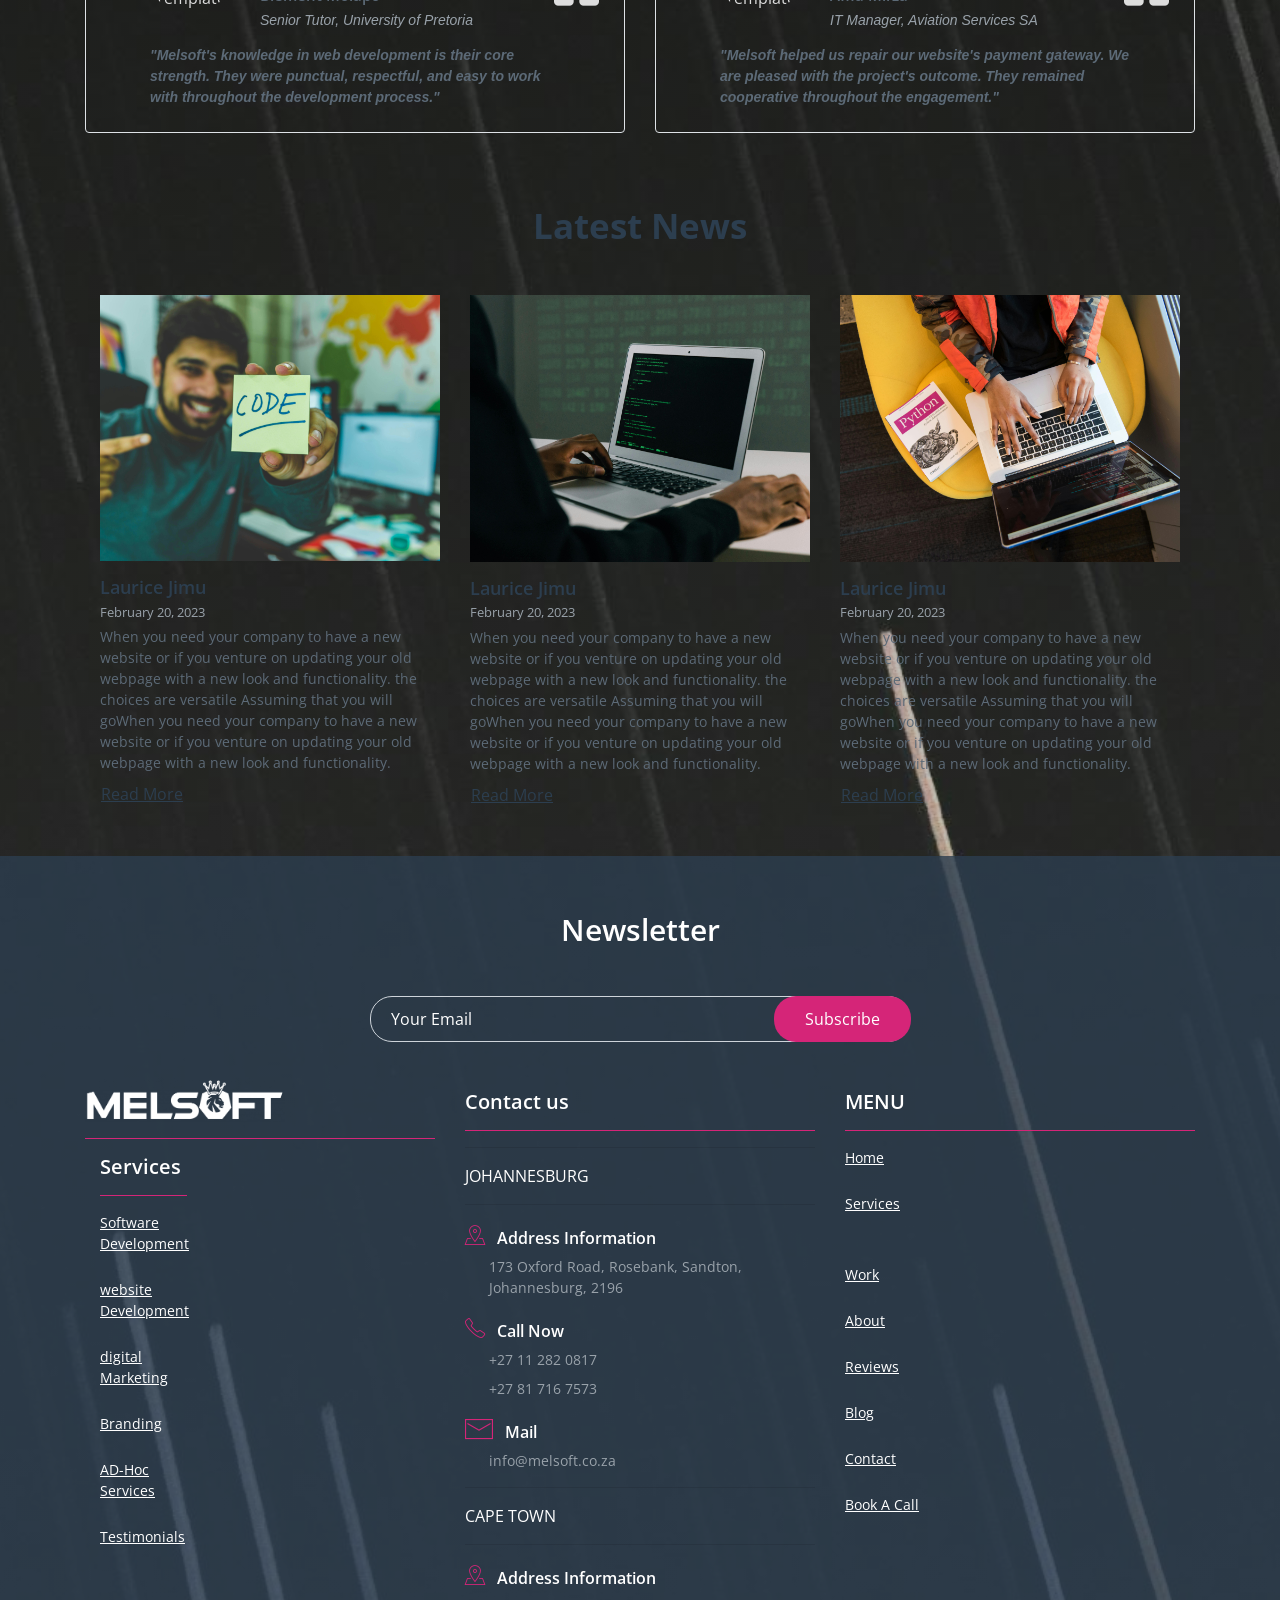
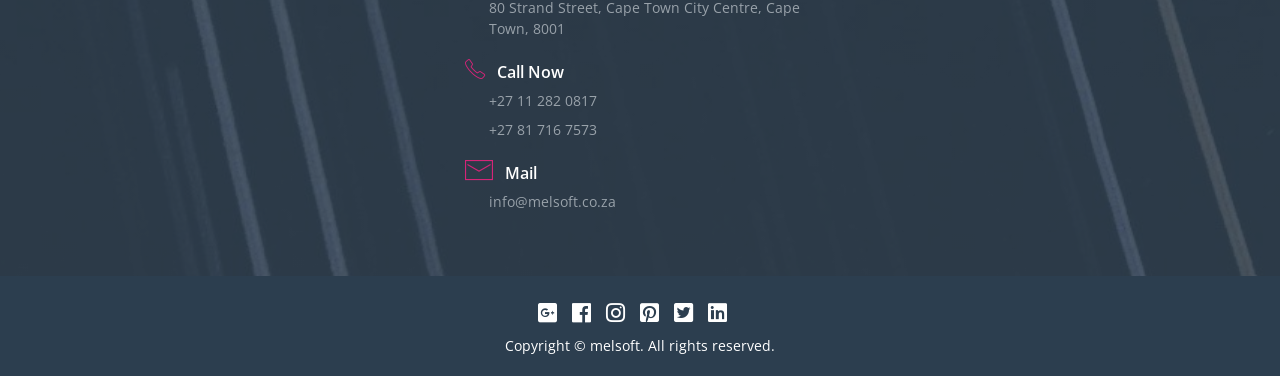
==== commit 8314b4c4: "Add files via upload" ====
--- a/index.html
+++ b/index.html
@@ -456,7 +456,7 @@
               </div>
                <div class="col-12 col-md-4 mb-4 mb-lg-5 wow bounceInLeft" data-wow-delay=".4s" data-wow-duration="1.5s"> 
                       <div class="image-container translate-effect-right">
-                          <a href="#"><img src="assets/custom/images/cat-larg4.jpg" alt=""></a>  
+                          <a href="#"><img src="assets/custom/images/pexels-hiteshchoudhary-879109.jpg" alt=""></a>  
                       </div>
                       <h2 class="font-18 semi-font font-18  mt-3"><a href="#" class="fables-main-text-color fables-second-hover-color"> Laurice Jimu </a></h2>
                       <p class="fables-fifth-text-color font-13 my-1"> February 20, 2023</p>
@@ -468,7 +468,7 @@
               </div>
               <div class="col-12 col-md-4 mb-4 mb-lg-5 wow bounceInLeft" data-wow-delay=".8s" data-wow-duration="1.5s">  
                       <div class="image-container translate-effect-right">
-                          <a href="#"><img src="assets/custom/images/cat-larg5.jpg" alt=""></a>  
+                          <a href="#"><img src="assets/custom/images/pexels-mati-6330644.jpg" alt=""></a>  
                       </div>  
                       <h2 class="font-18 semi-font font-18  mt-3"><a href="#" class="fables-main-text-color fables-second-hover-color"> Laurice Jimu </a></h2>
                       <p class="fables-fifth-text-color font-13 my-1">February 20, 2023</p>
@@ -480,7 +480,7 @@
               </div>
               <div class="col-12 col-md-4 mb-4 mb-lg-5 wow bounceInLeft" data-wow-delay="1.2s" data-wow-duration="1.5s"> 
                       <div class="image-container translate-effect-right">
-                          <a href="#"><img src="assets/custom/images/cat-larg6.jpg" alt=""></a>  
+                          <a href="#"><img src="assets/custom/images/pexels-divinetechygirl-1181359.jpg" alt=""></a>  
                       </div>
                       <h2 class="font-18 semi-font font-18  mt-3"><a href="#" class="fables-main-text-color fables-second-hover-color">Laurice Jimu</a></h2>
                       <p class="fables-fifth-text-color font-13 my-1">February 20, 2023</p> 
--- a/assets/vendor/loadscreen/css/spinkit.css
+++ b/assets/vendor/loadscreen/css/spinkit.css
@@ -0,0 +1,787 @@
+#ju-loading-screen{
+        overflow: hidden;
+          position: fixed;
+          padding: 20%;
+          top:0;
+          left: 0;
+          bottom: 0;
+          right:0;
+          background: #fff;
+    z-index: 999;
+          transition: all ease-in-out .3s ;         
+      }
+      .ju-hide--loading-screen-- {
+        visibility: hidden;
+        opacity: 0;
+        transition: visibility 0s, opacity 0.5s linear;
+    }
+/*
+ *  Usage:
+ *
+      <div class="sk-rotating-plane"></div>
+ *
+ */
+.sk-rotating-plane {
+  width: 40px;
+  height: 40px;
+  background-color: #333;
+  margin: 40px auto;
+  -webkit-animation: sk-rotatePlane 1.2s infinite ease-in-out;
+          animation: sk-rotatePlane 1.2s infinite ease-in-out; }
+
+@-webkit-keyframes sk-rotatePlane {
+  0% {
+    -webkit-transform: perspective(120px) rotateX(0deg) rotateY(0deg);
+            transform: perspective(120px) rotateX(0deg) rotateY(0deg); }
+  50% {
+    -webkit-transform: perspective(120px) rotateX(-180.1deg) rotateY(0deg);
+            transform: perspective(120px) rotateX(-180.1deg) rotateY(0deg); }
+  100% {
+    -webkit-transform: perspective(120px) rotateX(-180deg) rotateY(-179.9deg);
+            transform: perspective(120px) rotateX(-180deg) rotateY(-179.9deg); } }
+
+@keyframes sk-rotatePlane {
+  0% {
+    -webkit-transform: perspective(120px) rotateX(0deg) rotateY(0deg);
+            transform: perspective(120px) rotateX(0deg) rotateY(0deg); }
+  50% {
+    -webkit-transform: perspective(120px) rotateX(-180.1deg) rotateY(0deg);
+            transform: perspective(120px) rotateX(-180.1deg) rotateY(0deg); }
+  100% {
+    -webkit-transform: perspective(120px) rotateX(-180deg) rotateY(-179.9deg);
+            transform: perspective(120px) rotateX(-180deg) rotateY(-179.9deg); } }
+
+/*
+ *  Usage:
+ *
+      <div class="sk-double-bounce">
+        <div class="sk-child sk-double-bounce1"></div>
+        <div class="sk-child sk-double-bounce2"></div>
+      </div>
+ *
+ */
+.sk-double-bounce {
+  width: 40px;
+  height: 40px;
+  position: relative;
+  margin: 40px auto; }
+  .sk-double-bounce .sk-child {
+    width: 100%;
+    height: 100%;
+    border-radius: 50%;
+    background-color: #E54D42;
+    opacity: 0.6;
+    position: absolute;
+    top: 0;
+    left: 0;
+    -webkit-animation: sk-doubleBounce 2s infinite ease-in-out;
+            animation: sk-doubleBounce 2s infinite ease-in-out; }
+  .sk-double-bounce .sk-double-bounce2 {
+    -webkit-animation-delay: -1.0s;
+            animation-delay: -1.0s; }
+
+@-webkit-keyframes sk-doubleBounce {
+  0%, 100% {
+    -webkit-transform: scale(0);
+            transform: scale(0); }
+  50% {
+    -webkit-transform: scale(1);
+            transform: scale(1); } }
+
+@keyframes sk-doubleBounce {
+  0%, 100% {
+    -webkit-transform: scale(0);
+            transform: scale(0); }
+  50% {
+    -webkit-transform: scale(1);
+            transform: scale(1); } }
+
+/*
+ *  Usage:
+ *
+      <div class="sk-wave">
+        <div class="sk-rect sk-rect1"></div>
+        <div class="sk-rect sk-rect2"></div>
+        <div class="sk-rect sk-rect3"></div>
+        <div class="sk-rect sk-rect4"></div>
+        <div class="sk-rect sk-rect5"></div>
+      </div>
+ *
+ */
+.sk-wave {
+  margin: 40px auto;
+  width: 50px;
+  height: 40px;
+  text-align: center;
+  font-size: 10px; }
+  .sk-wave .sk-rect {
+    background-color: #333;
+    height: 100%;
+    width: 6px;
+    display: inline-block;
+    -webkit-animation: sk-waveStretchDelay 1.2s infinite ease-in-out;
+            animation: sk-waveStretchDelay 1.2s infinite ease-in-out; }
+  .sk-wave .sk-rect1 {
+    -webkit-animation-delay: -1.2s;
+            animation-delay: -1.2s; }
+  .sk-wave .sk-rect2 {
+    -webkit-animation-delay: -1.1s;
+            animation-delay: -1.1s; }
+  .sk-wave .sk-rect3 {
+    -webkit-animation-delay: -1s;
+            animation-delay: -1s; }
+  .sk-wave .sk-rect4 {
+    -webkit-animation-delay: -0.9s;
+            animation-delay: -0.9s; }
+  .sk-wave .sk-rect5 {
+    -webkit-animation-delay: -0.8s;
+            animation-delay: -0.8s; }
+
+@-webkit-keyframes sk-waveStretchDelay {
+  0%, 40%, 100% {
+    -webkit-transform: scaleY(0.4);
+            transform: scaleY(0.4); }
+  20% {
+    -webkit-transform: scaleY(1);
+            transform: scaleY(1); } }
+
+@keyframes sk-waveStretchDelay {
+  0%, 40%, 100% {
+    -webkit-transform: scaleY(0.4);
+            transform: scaleY(0.4); }
+  20% {
+    -webkit-transform: scaleY(1);
+            transform: scaleY(1); } }
+
+/*
+ *  Usage:
+ *
+      <div class="sk-wandering-cubes">
+        <div class="sk-cube sk-cube1"></div>
+        <div class="sk-cube sk-cube2"></div>
+      </div>
+ *
+ */
+.sk-wandering-cubes {
+  margin: 40px auto;
+  width: 40px;
+  height: 40px;
+  position: relative; }
+  .sk-wandering-cubes .sk-cube {
+    background-color: #333;
+    width: 10px;
+    height: 10px;
+    position: absolute;
+    top: 0;
+    left: 0;
+    -webkit-animation: sk-wanderingCube 1.8s ease-in-out -1.8s infinite both;
+            animation: sk-wanderingCube 1.8s ease-in-out -1.8s infinite both; }
+  .sk-wandering-cubes .sk-cube2 {
+    -webkit-animation-delay: -0.9s;
+            animation-delay: -0.9s; }
+
+@-webkit-keyframes sk-wanderingCube {
+  0% {
+    -webkit-transform: rotate(0deg);
+            transform: rotate(0deg); }
+  25% {
+    -webkit-transform: translateX(30px) rotate(-90deg) scale(0.5);
+            transform: translateX(30px) rotate(-90deg) scale(0.5); }
+  50% {
+    /* Hack to make FF rotate in the right direction */
+    -webkit-transform: translateX(30px) translateY(30px) rotate(-179deg);
+            transform: translateX(30px) translateY(30px) rotate(-179deg); }
+  50.1% {
+    -webkit-transform: translateX(30px) translateY(30px) rotate(-180deg);
+            transform: translateX(30px) translateY(30px) rotate(-180deg); }
+  75% {
+    -webkit-transform: translateX(0) translateY(30px) rotate(-270deg) scale(0.5);
+            transform: translateX(0) translateY(30px) rotate(-270deg) scale(0.5); }
+  100% {
+    -webkit-transform: rotate(-360deg);
+            transform: rotate(-360deg); } }
+
+@keyframes sk-wanderingCube {
+  0% {
+    -webkit-transform: rotate(0deg);
+            transform: rotate(0deg); }
+  25% {
+    -webkit-transform: translateX(30px) rotate(-90deg) scale(0.5);
+            transform: translateX(30px) rotate(-90deg) scale(0.5); }
+  50% {
+    /* Hack to make FF rotate in the right direction */
+    -webkit-transform: translateX(30px) translateY(30px) rotate(-179deg);
+            transform: translateX(30px) translateY(30px) rotate(-179deg); }
+  50.1% {
+    -webkit-transform: translateX(30px) translateY(30px) rotate(-180deg);
+            transform: translateX(30px) translateY(30px) rotate(-180deg); }
+  75% {
+    -webkit-transform: translateX(0) translateY(30px) rotate(-270deg) scale(0.5);
+            transform: translateX(0) translateY(30px) rotate(-270deg) scale(0.5); }
+  100% {
+    -webkit-transform: rotate(-360deg);
+            transform: rotate(-360deg); } }
+
+/*
+ *  Usage:
+ *
+      <div class="sk-spinner sk-spinner-pulse"></div>
+ *
+ */
+.sk-spinner-pulse {
+  width: 40px;
+  height: 40px;
+  margin: 40px auto;
+  background-color: #333;
+  border-radius: 100%;
+  -webkit-animation: sk-pulseScaleOut 1s infinite ease-in-out;
+          animation: sk-pulseScaleOut 1s infinite ease-in-out; }
+
+@-webkit-keyframes sk-pulseScaleOut {
+  0% {
+    -webkit-transform: scale(0);
+            transform: scale(0); }
+  100% {
+    -webkit-transform: scale(1);
+            transform: scale(1);
+    opacity: 0; } }
+
+@keyframes sk-pulseScaleOut {
+  0% {
+    -webkit-transform: scale(0);
+            transform: scale(0); }
+  100% {
+    -webkit-transform: scale(1);
+            transform: scale(1);
+    opacity: 0; } }
+
+/*
+ *  Usage:
+ *
+      <div class="sk-chasing-dots">
+        <div class="sk-child sk-dot1"></div>
+        <div class="sk-child sk-dot2"></div>
+      </div>
+ *
+ */
+.sk-chasing-dots {
+  margin: 40px auto;
+  width: 40px;
+  height: 40px;
+  position: relative;
+  text-align: center;
+  -webkit-animation: sk-chasingDotsRotate 2s infinite linear;
+          animation: sk-chasingDotsRotate 2s infinite linear; }
+  .sk-chasing-dots .sk-child {
+    width: 60%;
+    height: 60%;
+    display: inline-block;
+    position: absolute;
+    top: 0;
+    background-color: #333;
+    border-radius: 100%;
+    -webkit-animation: sk-chasingDotsBounce 2s infinite ease-in-out;
+            animation: sk-chasingDotsBounce 2s infinite ease-in-out; }
+  .sk-chasing-dots .sk-dot2 {
+    top: auto;
+    bottom: 0;
+    -webkit-animation-delay: -1s;
+            animation-delay: -1s; }
+
+@-webkit-keyframes sk-chasingDotsRotate {
+  100% {
+    -webkit-transform: rotate(360deg);
+            transform: rotate(360deg); } }
+
+@keyframes sk-chasingDotsRotate {
+  100% {
+    -webkit-transform: rotate(360deg);
+            transform: rotate(360deg); } }
+
+@-webkit-keyframes sk-chasingDotsBounce {
+  0%, 100% {
+    -webkit-transform: scale(0);
+            transform: scale(0); }
+  50% {
+    -webkit-transform: scale(1);
+            transform: scale(1); } }
+
+@keyframes sk-chasingDotsBounce {
+  0%, 100% {
+    -webkit-transform: scale(0);
+            transform: scale(0); }
+  50% {
+    -webkit-transform: scale(1);
+            transform: scale(1); } }
+
+/*
+ *  Usage:
+ *
+      <div class="sk-three-bounce">
+        <div class="sk-child sk-bounce1"></div>
+        <div class="sk-child sk-bounce2"></div>
+        <div class="sk-child sk-bounce3"></div>
+      </div>
+ *
+ */
+.sk-three-bounce {
+  margin: 40px auto;
+  width: 80px;
+  text-align: center; }
+  .sk-three-bounce .sk-child {
+    width: 20px;
+    height: 20px;
+    background-color: #333;
+    border-radius: 100%;
+    display: inline-block;
+    -webkit-animation: sk-three-bounce 1.4s ease-in-out 0s infinite both;
+            animation: sk-three-bounce 1.4s ease-in-out 0s infinite both; }
+  .sk-three-bounce .sk-bounce1 {
+    -webkit-animation-delay: -0.32s;
+            animation-delay: -0.32s; }
+  .sk-three-bounce .sk-bounce2 {
+    -webkit-animation-delay: -0.16s;
+            animation-delay: -0.16s; }
+
+@-webkit-keyframes sk-three-bounce {
+  0%, 80%, 100% {
+    -webkit-transform: scale(0);
+            transform: scale(0); }
+  40% {
+    -webkit-transform: scale(1);
+            transform: scale(1); } }
+
+@keyframes sk-three-bounce {
+  0%, 80%, 100% {
+    -webkit-transform: scale(0);
+            transform: scale(0); }
+  40% {
+    -webkit-transform: scale(1);
+            transform: scale(1); } }
+
+/*
+ *  Usage:
+ *
+      <div class="sk-circle">
+        <div class="sk-circle1 sk-child"></div>
+        <div class="sk-circle2 sk-child"></div>
+        <div class="sk-circle3 sk-child"></div>
+        <div class="sk-circle4 sk-child"></div>
+        <div class="sk-circle5 sk-child"></div>
+        <div class="sk-circle6 sk-child"></div>
+        <div class="sk-circle7 sk-child"></div>
+        <div class="sk-circle8 sk-child"></div>
+        <div class="sk-circle9 sk-child"></div>
+        <div class="sk-circle10 sk-child"></div>
+        <div class="sk-circle11 sk-child"></div>
+        <div class="sk-circle12 sk-child"></div>
+      </div>
+ *
+ */
+.sk-circle {
+  margin: 40px auto;
+  width: 40px;
+  height: 40px;
+  position: relative; }
+  .sk-circle .sk-child {
+    width: 100%;
+    height: 100%;
+    position: absolute;
+    left: 0;
+    top: 0; }
+  .sk-circle .sk-child:before {
+    content: '';
+    display: block;
+    margin: 0 auto;
+    width: 15%;
+    height: 15%;
+    background-color: #333;
+    border-radius: 100%;
+    -webkit-animation: sk-circleBounceDelay 1.2s infinite ease-in-out both;
+            animation: sk-circleBounceDelay 1.2s infinite ease-in-out both; }
+  .sk-circle .sk-circle2 {
+    -webkit-transform: rotate(30deg);
+        -ms-transform: rotate(30deg);
+            transform: rotate(30deg); }
+  .sk-circle .sk-circle3 {
+    -webkit-transform: rotate(60deg);
+        -ms-transform: rotate(60deg);
+            transform: rotate(60deg); }
+  .sk-circle .sk-circle4 {
+    -webkit-transform: rotate(90deg);
+        -ms-transform: rotate(90deg);
+            transform: rotate(90deg); }
+  .sk-circle .sk-circle5 {
+    -webkit-transform: rotate(120deg);
+        -ms-transform: rotate(120deg);
+            transform: rotate(120deg); }
+  .sk-circle .sk-circle6 {
+    -webkit-transform: rotate(150deg);
+        -ms-transform: rotate(150deg);
+            transform: rotate(150deg); }
+  .sk-circle .sk-circle7 {
+    -webkit-transform: rotate(180deg);
+        -ms-transform: rotate(180deg);
+            transform: rotate(180deg); }
+  .sk-circle .sk-circle8 {
+    -webkit-transform: rotate(210deg);
+        -ms-transform: rotate(210deg);
+            transform: rotate(210deg); }
+  .sk-circle .sk-circle9 {
+    -webkit-transform: rotate(240deg);
+        -ms-transform: rotate(240deg);
+            transform: rotate(240deg); }
+  .sk-circle .sk-circle10 {
+    -webkit-transform: rotate(270deg);
+        -ms-transform: rotate(270deg);
+            transform: rotate(270deg); }
+  .sk-circle .sk-circle11 {
+    -webkit-transform: rotate(300deg);
+        -ms-transform: rotate(300deg);
+            transform: rotate(300deg); }
+  .sk-circle .sk-circle12 {
+    -webkit-transform: rotate(330deg);
+        -ms-transform: rotate(330deg);
+            transform: rotate(330deg); }
+  .sk-circle .sk-circle2:before {
+    -webkit-animation-delay: -1.1s;
+            animation-delay: -1.1s; }
+  .sk-circle .sk-circle3:before {
+    -webkit-animation-delay: -1s;
+            animation-delay: -1s; }
+  .sk-circle .sk-circle4:before {
+    -webkit-animation-delay: -0.9s;
+            animation-delay: -0.9s; }
+  .sk-circle .sk-circle5:before {
+    -webkit-animation-delay: -0.8s;
+            animation-delay: -0.8s; }
+  .sk-circle .sk-circle6:before {
+    -webkit-animation-delay: -0.7s;
+            animation-delay: -0.7s; }
+  .sk-circle .sk-circle7:before {
+    -webkit-animation-delay: -0.6s;
+            animation-delay: -0.6s; }
+  .sk-circle .sk-circle8:before {
+    -webkit-animation-delay: -0.5s;
+            animation-delay: -0.5s; }
+  .sk-circle .sk-circle9:before {
+    -webkit-animation-delay: -0.4s;
+            animation-delay: -0.4s; }
+  .sk-circle .sk-circle10:before {
+    -webkit-animation-delay: -0.3s;
+            animation-delay: -0.3s; }
+  .sk-circle .sk-circle11:before {
+    -webkit-animation-delay: -0.2s;
+            animation-delay: -0.2s; }
+  .sk-circle .sk-circle12:before {
+    -webkit-animation-delay: -0.1s;
+            animation-delay: -0.1s; }
+
+@-webkit-keyframes sk-circleBounceDelay {
+  0%, 80%, 100% {
+    -webkit-transform: scale(0);
+            transform: scale(0); }
+  40% {
+    -webkit-transform: scale(1);
+            transform: scale(1); } }
+
+@keyframes sk-circleBounceDelay {
+  0%, 80%, 100% {
+    -webkit-transform: scale(0);
+            transform: scale(0); }
+  40% {
+    -webkit-transform: scale(1);
+            transform: scale(1); } }
+
+/*
+ *  Usage:
+ *
+      <div class="sk-cube-grid">
+        <div class="sk-cube sk-cube1"></div>
+        <div class="sk-cube sk-cube2"></div>
+        <div class="sk-cube sk-cube3"></div>
+        <div class="sk-cube sk-cube4"></div>
+        <div class="sk-cube sk-cube5"></div>
+        <div class="sk-cube sk-cube6"></div>
+        <div class="sk-cube sk-cube7"></div>
+        <div class="sk-cube sk-cube8"></div>
+        <div class="sk-cube sk-cube9"></div>
+      </div>
+ *
+ */
+.sk-cube-grid {
+  width: 40px;
+  height: 40px;
+  margin: 40px auto;
+  /*
+   * Spinner positions
+   * 1 2 3
+   * 4 5 6
+   * 7 8 9
+   */ }
+  .sk-cube-grid .sk-cube {
+    width: 33.33%;
+    height: 33.33%;
+    background-color: #333;
+    float: left;
+    -webkit-animation: sk-cubeGridScaleDelay 1.3s infinite ease-in-out;
+            animation: sk-cubeGridScaleDelay 1.3s infinite ease-in-out; }
+  .sk-cube-grid .sk-cube1 {
+    -webkit-animation-delay: 0.2s;
+            animation-delay: 0.2s; }
+  .sk-cube-grid .sk-cube2 {
+    -webkit-animation-delay: 0.3s;
+            animation-delay: 0.3s; }
+  .sk-cube-grid .sk-cube3 {
+    -webkit-animation-delay: 0.4s;
+            animation-delay: 0.4s; }
+  .sk-cube-grid .sk-cube4 {
+    -webkit-animation-delay: 0.1s;
+            animation-delay: 0.1s; }
+  .sk-cube-grid .sk-cube5 {
+    -webkit-animation-delay: 0.2s;
+            animation-delay: 0.2s; }
+  .sk-cube-grid .sk-cube6 {
+    -webkit-animation-delay: 0.3s;
+            animation-delay: 0.3s; }
+  .sk-cube-grid .sk-cube7 {
+    -webkit-animation-delay: 0.0s;
+            animation-delay: 0.0s; }
+  .sk-cube-grid .sk-cube8 {
+    -webkit-animation-delay: 0.1s;
+            animation-delay: 0.1s; }
+  .sk-cube-grid .sk-cube9 {
+    -webkit-animation-delay: 0.2s;
+            animation-delay: 0.2s; }
+
+@-webkit-keyframes sk-cubeGridScaleDelay {
+  0%, 70%, 100% {
+    -webkit-transform: scale3D(1, 1, 1);
+            transform: scale3D(1, 1, 1); }
+  35% {
+    -webkit-transform: scale3D(0, 0, 1);
+            transform: scale3D(0, 0, 1); } }
+
+@keyframes sk-cubeGridScaleDelay {
+  0%, 70%, 100% {
+    -webkit-transform: scale3D(1, 1, 1);
+            transform: scale3D(1, 1, 1); }
+  35% {
+    -webkit-transform: scale3D(0, 0, 1);
+            transform: scale3D(0, 0, 1); } }
+
+/*
+ *  Usage:
+ *
+      <div class="sk-fading-circle">
+        <div class="sk-circle1 sk-circle"></div>
+        <div class="sk-circle2 sk-circle"></div>
+        <div class="sk-circle3 sk-circle"></div>
+        <div class="sk-circle4 sk-circle"></div>
+        <div class="sk-circle5 sk-circle"></div>
+        <div class="sk-circle6 sk-circle"></div>
+        <div class="sk-circle7 sk-circle"></div>
+        <div class="sk-circle8 sk-circle"></div>
+        <div class="sk-circle9 sk-circle"></div>
+        <div class="sk-circle10 sk-circle"></div>
+        <div class="sk-circle11 sk-circle"></div>
+        <div class="sk-circle12 sk-circle"></div>
+      </div>
+ *
+ */
+.sk-fading-circle {
+  margin: 40px auto;
+  width: 40px;
+  height: 40px;
+  position: relative; }
+  .sk-fading-circle .sk-circle {
+    width: 100%;
+    height: 100%;
+    position: absolute;
+    left: 0;
+    top: 0; }
+  .sk-fading-circle .sk-circle:before {
+    content: '';
+    display: block;
+    margin: 0 auto;
+    width: 15%;
+    height: 15%;
+    background-color: #333;
+    border-radius: 100%;
+    -webkit-animation: sk-circleFadeDelay 1.2s infinite ease-in-out both;
+            animation: sk-circleFadeDelay 1.2s infinite ease-in-out both; }
+  .sk-fading-circle .sk-circle2 {
+    -webkit-transform: rotate(30deg);
+        -ms-transform: rotate(30deg);
+            transform: rotate(30deg); }
+  .sk-fading-circle .sk-circle3 {
+    -webkit-transform: rotate(60deg);
+        -ms-transform: rotate(60deg);
+            transform: rotate(60deg); }
+  .sk-fading-circle .sk-circle4 {
+    -webkit-transform: rotate(90deg);
+        -ms-transform: rotate(90deg);
+            transform: rotate(90deg); }
+  .sk-fading-circle .sk-circle5 {
+    -webkit-transform: rotate(120deg);
+        -ms-transform: rotate(120deg);
+            transform: rotate(120deg); }
+  .sk-fading-circle .sk-circle6 {
+    -webkit-transform: rotate(150deg);
+        -ms-transform: rotate(150deg);
+            transform: rotate(150deg); }
+  .sk-fading-circle .sk-circle7 {
+    -webkit-transform: rotate(180deg);
+        -ms-transform: rotate(180deg);
+            transform: rotate(180deg); }
+  .sk-fading-circle .sk-circle8 {
+    -webkit-transform: rotate(210deg);
+        -ms-transform: rotate(210deg);
+            transform: rotate(210deg); }
+  .sk-fading-circle .sk-circle9 {
+    -webkit-transform: rotate(240deg);
+        -ms-transform: rotate(240deg);
+            transform: rotate(240deg); }
+  .sk-fading-circle .sk-circle10 {
+    -webkit-transform: rotate(270deg);
+        -ms-transform: rotate(270deg);
+            transform: rotate(270deg); }
+  .sk-fading-circle .sk-circle11 {
+    -webkit-transform: rotate(300deg);
+        -ms-transform: rotate(300deg);
+            transform: rotate(300deg); }
+  .sk-fading-circle .sk-circle12 {
+    -webkit-transform: rotate(330deg);
+        -ms-transform: rotate(330deg);
+            transform: rotate(330deg); }
+  .sk-fading-circle .sk-circle2:before {
+    -webkit-animation-delay: -1.1s;
+            animation-delay: -1.1s; }
+  .sk-fading-circle .sk-circle3:before {
+    -webkit-animation-delay: -1s;
+            animation-delay: -1s; }
+  .sk-fading-circle .sk-circle4:before {
+    -webkit-animation-delay: -0.9s;
+            animation-delay: -0.9s; }
+  .sk-fading-circle .sk-circle5:before {
+    -webkit-animation-delay: -0.8s;
+            animation-delay: -0.8s; }
+  .sk-fading-circle .sk-circle6:before {
+    -webkit-animation-delay: -0.7s;
+            animation-delay: -0.7s; }
+  .sk-fading-circle .sk-circle7:before {
+    -webkit-animation-delay: -0.6s;
+            animation-delay: -0.6s; }
+  .sk-fading-circle .sk-circle8:before {
+    -webkit-animation-delay: -0.5s;
+            animation-delay: -0.5s; }
+  .sk-fading-circle .sk-circle9:before {
+    -webkit-animation-delay: -0.4s;
+            animation-delay: -0.4s; }
+  .sk-fading-circle .sk-circle10:before {
+    -webkit-animation-delay: -0.3s;
+            animation-delay: -0.3s; }
+  .sk-fading-circle .sk-circle11:before {
+    -webkit-animation-delay: -0.2s;
+            animation-delay: -0.2s; }
+  .sk-fading-circle .sk-circle12:before {
+    -webkit-animation-delay: -0.1s;
+            animation-delay: -0.1s; }
+
+@-webkit-keyframes sk-circleFadeDelay {
+  0%, 39%, 100% {
+    opacity: 0; }
+  40% {
+    opacity: 1; } }
+
+@keyframes sk-circleFadeDelay {
+  0%, 39%, 100% {
+    opacity: 0; }
+  40% {
+    opacity: 1; } }
+
+/*
+ *  Usage:
+ *
+      <div class="sk-folding-cube">
+        <div class="sk-cube1 sk-cube"></div>
+        <div class="sk-cube2 sk-cube"></div>
+        <div class="sk-cube4 sk-cube"></div>
+        <div class="sk-cube3 sk-cube"></div>
+      </div>
+ *
+ */
+.sk-folding-cube {
+  margin: 40px auto;
+  width: 40px;
+  height: 40px;
+  position: relative;
+  -webkit-transform: rotateZ(45deg);
+          transform: rotateZ(45deg); }
+  .sk-folding-cube .sk-cube {
+    float: left;
+    width: 50%;
+    height: 50%;
+    position: relative;
+    -webkit-transform: scale(1.1);
+        -ms-transform: scale(1.1);
+            transform: scale(1.1); }
+  .sk-folding-cube .sk-cube:before {
+    content: '';
+    position: absolute;
+    top: 0;
+    left: 0;
+    width: 100%;
+    height: 100%;
+    background-color: #333;
+    -webkit-animation: sk-foldCubeAngle 2.4s infinite linear both;
+            animation: sk-foldCubeAngle 2.4s infinite linear both;
+    -webkit-transform-origin: 100% 100%;
+        -ms-transform-origin: 100% 100%;
+            transform-origin: 100% 100%; }
+  .sk-folding-cube .sk-cube2 {
+    -webkit-transform: scale(1.1) rotateZ(90deg);
+            transform: scale(1.1) rotateZ(90deg); }
+  .sk-folding-cube .sk-cube3 {
+    -webkit-transform: scale(1.1) rotateZ(180deg);
+            transform: scale(1.1) rotateZ(180deg); }
+  .sk-folding-cube .sk-cube4 {
+    -webkit-transform: scale(1.1) rotateZ(270deg);
+            transform: scale(1.1) rotateZ(270deg); }
+  .sk-folding-cube .sk-cube2:before {
+    -webkit-animation-delay: 0.3s;
+            animation-delay: 0.3s; }
+  .sk-folding-cube .sk-cube3:before {
+    -webkit-animation-delay: 0.6s;
+            animation-delay: 0.6s; }
+  .sk-folding-cube .sk-cube4:before {
+    -webkit-animation-delay: 0.9s;
+            animation-delay: 0.9s; }
+
+@-webkit-keyframes sk-foldCubeAngle {
+  0%, 10% {
+    -webkit-transform: perspective(140px) rotateX(-180deg);
+            transform: perspective(140px) rotateX(-180deg);
+    opacity: 0; }
+  25%, 75% {
+    -webkit-transform: perspective(140px) rotateX(0deg);
+            transform: perspective(140px) rotateX(0deg);
+    opacity: 1; }
+  90%, 100% {
+    -webkit-transform: perspective(140px) rotateY(180deg);
+            transform: perspective(140px) rotateY(180deg);
+    opacity: 0; } }
+
+@keyframes sk-foldCubeAngle {
+  0%, 10% {
+    -webkit-transform: perspective(140px) rotateX(-180deg);
+            transform: perspective(140px) rotateX(-180deg);
+    opacity: 0; }
+  25%, 75% {
+    -webkit-transform: perspective(140px) rotateX(0deg);
+            transform: perspective(140px) rotateX(0deg);
+    opacity: 1; }
+  90%, 100% {
+    -webkit-transform: perspective(140px) rotateY(180deg);
+            transform: perspective(140px) rotateY(180deg);
+    opacity: 0; } }
--- a/assets/custom/css/fables-icons.css
+++ b/assets/custom/css/fables-icons.css
@@ -0,0 +1,221 @@
+@font-face {
+  font-family: 'fables';
+  src:  url('../fonts/fables.eot?gq2yr8');
+  src:  url('../fonts/fables.eot?gq2yr8#iefix') format('embedded-opentype'),
+    url('../fonts/fables.ttf?gq2yr8') format('truetype'),
+    url('../fonts/fables.woff?gq2yr8') format('woff'),
+    url('../fonts/fables.svg?gq2yr8#fables') format('svg');
+  font-weight: normal;
+  font-style: normal;
+}
+
+[class^="fables-icon"], [class*=" fables-icon"] {
+  /* use !important to prevent issues with browser extensions that change fonts */
+  font-family: 'fables' !important;
+  speak: none;
+  font-style: normal;
+  font-weight: normal;
+  font-variant: normal;
+  text-transform: none;
+  line-height: 1;
+
+  /* Better Font Rendering =========== */
+  -webkit-font-smoothing: antialiased;
+  -moz-osx-font-smoothing: grayscale;
+}
+
+.fables-iconmenu-icon:before {
+  content: "\e940";
+}
+.fables-iconuser-register:before {
+  content: "\e93f";
+}
+.fables-iconpassword:before {
+  content: "\e93e";
+}
+.fables-iconuser:before {
+  content: "\e90c";
+}
+.fables-iconDiagonal-arrow:before {
+  content: "\e93b";
+}
+.fables-iconsquare-icon:before {
+  content: "\e93c";
+}
+.fables-iconplay:before {
+  content: "\e93a";
+}
+.fables-iconscreen:before {
+  content: "\e937";
+}
+.fables-iconfile:before {
+  content: "\e938";
+}
+.fables-iconhead-set-light:before {
+  content: "\e939";
+}
+.fables-iconnews:before {
+  content: "\e934";
+}
+.fables-iconcalender:before {
+  content: "\e935";
+}
+.fables-iconarrow-light:before {
+  content: "\e936";
+}
+.fables-iconbussiness:before {
+  content: "\e930";
+}
+.fables-iconbussiness2:before {
+  content: "\e931";
+}
+.fables-iconbussiness3:before {
+  content: "\e932";
+}
+.fables-iconbussiness4:before {
+  content: "\e933";
+}
+.fables-iconarrow-down:before {
+  content: "\e900";
+}
+.fables-iconarrow-left:before {
+  content: "\e901";
+}
+.fables-iconarrow-next:before {
+  content: "\e902";
+}
+.fables-iconarrow-right:before {
+  content: "\e903";
+}
+.fables-iconcart:before {
+  content: "\e904";
+}
+.fables-iconcart-icon:before {
+  content: "\e905";
+}
+.fables-iconcomment:before {
+  content: "\e906";
+}
+.fables-iconcommingSoon:before {
+  content: "\e907";
+}
+.fables-iconcompare:before {
+  content: "\e908";
+}
+.fables-icondata:before {
+  content: "\e909";
+}
+.fables-icondevelopment-icon:before {
+  content: "\e90a";
+}
+.fables-icondown-arrow:before {
+  content: "\e90b";
+}
+.fables-iconemail:before {
+  content: "\e93d";
+}
+.fables-iconeye:before {
+  content: "\e90d";
+}
+.fables-iconfacebook:before {
+  content: "\e90e";
+}
+.fables-icongears-icon:before {
+  content: "\e90f";
+}
+.fables-icongoogle-icon:before {
+  content: "\e910";
+}
+.fables-icongooglePlus:before {
+  content: "\e911";
+}
+.fables-icongrid:before {
+  content: "\e912";
+}
+.fables-iconheadset-icon:before {
+  content: "\e913";
+}
+.fables-iconheart:before {
+  content: "\e914";
+}
+.fables-iconinstagram:before {
+  content: "\e915";
+}
+.fables-iconinstagram-icon:before {
+  content: "\e916";
+}
+.fables-iconlamp-icon:before {
+  content: "\e917";
+}
+.fables-iconlink:before {
+  content: "\e918";
+}
+.fables-iconlinkedIn:before {
+  content: "\e919";
+}
+.fables-iconlinkedin-icon:before {
+  content: "\e91a";
+}
+.fables-iconlist:before {
+  content: "\e91b";
+}
+.fables-iconmap-icon:before {
+  content: "\e91c";
+}
+.fables-iconmobileApp-icon:before {
+  content: "\e91d";
+}
+.fables-iconphone:before {
+  content: "\e91e";
+}
+.fables-iconphone-icon:before {
+  content: "\e91f";
+}
+.fables-iconpinterest:before {
+  content: "\e920";
+}
+.fables-iconprice:before {
+  content: "\e921";
+}
+.fables-iconprint:before {
+  content: "\e922";
+}
+.fables-iconquote-left-light:before {
+  content: "\e923";
+}
+.fables-iconquote-right-light:before {
+  content: "\e924";
+}
+.fables-iconrocket-icon:before {
+  content: "\e925";
+}
+.fables-iconsearch-icon:before {
+  content: "\e926";
+}
+.fables-iconshare:before {
+  content: "\e927";
+}
+.fables-iconshare-icon:before {
+  content: "\e928";
+}
+.fables-icontags:before {
+  content: "\e929";
+}
+.fables-icontags-light:before {
+  content: "\e92a";
+}
+.fables-icontwitter:before {
+  content: "\e92b";
+}
+.fables-icontwitter-icon:before {
+  content: "\e92c";
+}
+.fables-iconvision-icon:before {
+  content: "\e92d";
+}
+.fables-iconwebDesign-icon:before {
+  content: "\e92e";
+}
+.fables-iconwhatapp-icon:before {
+  content: "\e92f";
+}
--- a/assets/vendor/portfolio-filter-gallery/portfolio-filter-gallery.css
+++ b/assets/vendor/portfolio-filter-gallery/portfolio-filter-gallery.css
@@ -0,0 +1,55 @@
+ 
+
+.portfolioFilter {
+  padding: 15px 0;
+}
+
+.portfolioFilter a {
+  margin-right: 6px;
+  color: #666;
+  text-decoration: none;
+  border: 1px solid #ccc;
+  padding: 4px 15px;
+  border-radius: 50px;
+  display: inline-block;
+}
+
+.portfolioFilter a.current {
+  background: #1e1e1e;
+  border: 1px solid #1e1e1e;
+  color: #f9f9f9;
+}
+.portfolioContainer{
+  border: 1px solid #eee;
+  border-radius: 3px;
+}
+ 
+
+.isotope-item {
+  z-index: 2;
+}
+
+.isotope-hidden.isotope-item {
+  pointer-events: none;
+  z-index: 1;
+}
+
+.isotope,
+.isotope .isotope-item {
+  /* change duration value to whatever you like */
+  -webkit-transition-duration: 0.8s;
+  -moz-transition-duration: 0.8s;
+  transition-duration: 0.8s;
+}
+
+.isotope {
+  -webkit-transition-property: height, width;
+  -moz-transition-property: height, width;
+  transition-property: height, width;
+}
+
+.isotope .isotope-item {
+  -webkit-transition-property: -webkit-transform, opacity;
+  -moz-transition-property: -moz-transform, opacity;
+  transition-property: transform, opacity;
+}
--- a/assets/vendor/range-slider/range-slider.css
+++ b/assets/vendor/range-slider/range-slider.css
@@ -0,0 +1,324 @@
+/** start range */ 
+.range-slider {
+  *zoom: 1;
+  margin: 0px 0px;
+  padding-top: 2.5em;
+  position: relative;
+  text-align: center;
+  direction: ltr;
+}
+.range-slider_sidebar{
+    margin: 0px 0px;
+    padding-top: 5px !important;
+    position: relative;
+    text-align: center;
+    direction: ltr;
+    padding-bottom: 15px;
+}
+.range-slider:before, .range-slider:after {
+  content: " ";
+  display: table;
+}
+.range-slider:after {
+  clear: both;
+}
+@media (min-width: 640px) {
+  .range-slider {
+  }
+}
+@media (min-width: 1024px) {
+  .range-slider {
+    padding-top: 1.3em;
+  }
+}
+.range-slider .track {
+  bottom: 15px;
+  height: 6px;
+  right: 0px;
+  margin-bottom: 0px;
+  position: absolute;
+  width: 0;
+  z-index: 50;
+  /* left: 0; */
+}
+@media (min-width: 640px) {
+  .range-slider_sidebar .track {
+    bottom: 30px;
+  }
+  .range-slider .track {
+    bottom: 36px !important;
+  }
+}
+@media (min-width: 1024px) {
+  .range-slider_sidebar .track {
+    bottom: 30px !important;
+  }
+  .range-slider .track {
+    bottom: 36px;
+  }
+}
+.range-slider .track--full {
+  background: #ffffff66;
+  width: 100%;
+  border-radius: 10px;
+  height: 5px;
+  border: 1px solid transparent;
+}
+.range-slider_sidebar .track--full {
+  background: #ccc;
+  width: 100%;
+  border-radius: 10px;
+  height: 5px;
+  border: 1px solid #fff;
+}
+.range-slider .track--included {
+  background: #E54D42e0;
+  border-radius: 10px;
+  height: 5px;
+}
+.range-slider_sidebar .track--included {
+  background: #E54D42b0;
+  border-radius: 10px;
+  height: 5px;
+}
+.range-slider .slider-thumb {
+  background: #E54D42;
+  border-radius: 50%;
+  cursor: pointer;
+  display: none;
+  display: block/9;
+  height: 15px;
+  left: 0;
+  position: absolute;
+  width: 15px;
+  z-index: 101;
+  top:1px;
+}
+@media screen and (-ms-high-contrast: active), (-ms-high-contrast: none) {
+  .range-slider .slider-thumb {
+    display: block;
+  }
+}
+ 
+.range-slider [type=range] {
+  -webkit-appearance: none;
+  background: none;
+  height: 30px;
+  margin: 0;
+  outline: none;
+  padding: 0;
+  pointer-events: none;
+  position: relative;
+  width: 100%;
+  z-index: 75;
+  bottom: 18px;
+}
+.range-slider_sidebar [type=range] {
+  -webkit-appearance: none;
+  background: none;
+  height: 30px;
+  margin: 0;
+  outline: none;
+  padding: 0;
+  pointer-events: none;
+  position: relative;
+  width: 100%;
+  z-index: 75;
+  bottom: 3px;
+}
+@media (min-width: 640px) {
+  .range-slider [type=range] {
+    height: 30px;
+  }
+}
+@media (min-width: 1024px) {
+  .range-slider [type=range] {
+    height: 25px;
+  }
+}
+.range-slider [type=range]:focus {
+  outline: none;
+}
+.range-slider [type=range]::-moz-focus-outer {
+  border: 0;
+}
+.range-slider [type=range]:first-of-type {
+  float: left;
+  margin-bottom: -30px;
+}
+@media (min-width: 640px) {
+  .range-slider [type=range]:first-of-type {
+    margin-bottom: -30px;
+  }
+}
+@media (min-width: 1024px) {
+  .range-slider [type=range]:first-of-type {
+    margin-bottom: -30px;
+  }
+}
+.range-slider [type=range]:last-of-type {
+  float: right;
+  margin-bottom: 0;
+}
+.range-slider [type=range]::-webkit-slider-runnable-track {
+  background: none;
+  border: 0;
+  height: 6px;
+  z-index: -1;
+}
+.range-slider [type=range]::-ms-fill-lower {
+  background: none;
+  border: 0;
+}
+.range-slider [type=range]::-ms-fill-upper {
+  background: none;
+  border: 0;
+}
+.range-slider [type=range]::-ms-track {
+  background: transparent;
+  border: 0;
+  border-color: transparent;
+  color: transparent;
+  height: 6px;
+  z-index: -1;
+}
+.range-slider [type=range]:focus::-ms-fill-lower {
+  background: none;
+  border: 0;
+}
+.range-slider [type=range]:focus::-ms-fill-upper {
+  background: none;
+  border: 0;
+}
+.range-slider [type=range]::-moz-range-track {
+  -moz-appearance: none;
+  background: none;
+  border: 0;
+  height: 6px;
+  z-index: -1;
+}
+.range-slider [type=range]::-webkit-slider-thumb {
+  -webkit-appearance: none;
+  background: #fff;
+  border: 0;
+  border-radius: 50%;
+  cursor: pointer;
+  height: 15px;
+  margin-top: -10px;
+  outline: 0;
+  pointer-events: all;
+  position: relative;
+  width: 15px;
+  z-index: 100;
+}
+.range-slider_sidebar [type=range]::-webkit-slider-thumb {
+  -webkit-appearance: none;
+  background: #E54D42;
+  border: 0;
+  border-radius: 50%;
+  cursor: pointer;
+  height: 15px;
+  margin-top: -10px;
+  outline: 0;
+  pointer-events: all;
+  position: relative;
+  width: 15px;
+  z-index: 100;
+}
+ 
+.range-slider [type=range]::-ms-thumb {
+  background: #fff;
+  border: 0;
+  border-radius: 50%;
+  cursor: pointer;
+  height: 10px;
+  margin-top: 0;
+  pointer-events: all;
+  position: relative;
+  width: 10px;
+  z-index: 100;
+}
+.range-slider_sidebar [type=range]::-ms-thumb {
+  background: #fff;
+  border: 0;
+  border-radius: 50%;
+  cursor: pointer;
+  height: 15px;
+  margin-top: 0;
+  pointer-events: all;
+  position: relative;
+  width: 15px;
+  z-index: 100;
+}
+.range-slider_sidebar [type=range]::-ms-thumb {
+  background: #E54D42;
+  border: 0;
+  border-radius: 50%;
+  cursor: pointer;
+  height: 15px;
+  margin-top: 0;
+  pointer-events: all;
+  position: relative;
+  width: 15px;
+  z-index: 100;
+}
+ 
+.range-slider [type=range]::-moz-range-thumb {
+  -moz-appearance: none;
+  background: #E54D42;
+  border: 0;
+  border-radius: 50%;
+  cursor: pointer;
+  height: 15px;
+  margin-top: -10px;
+  pointer-events: all;
+  position: relative;
+  width: 15px;
+  z-index: 100;
+}
+.range-slider_sidebar [type=range]::-moz-range-thumb {
+  -moz-appearance: none;
+  background: #fff;
+  border: 0;
+  border-radius: 50%;
+  cursor: pointer;
+  height: 15px;
+  margin-top: -10px;
+  pointer-events: all;
+  position: relative;
+  width: 15px;
+  z-index: 100;
+}
+ 
+ 
+.range-slider .output,
+.range-slider output {
+  border: 1px solid transparent;
+  border-radius: 5px;
+  color: #ffffff;
+  display: inline-block;
+  height: 0.6em;
+  left: 50%;
+  line-height: 1.6em;
+  padding: 0;
+  position: absolute;
+  text-align: center;
+  top: 21px;
+  transform: translate(-50%, 0);
+  font-size: 13px;
+}
+.range-slider_sidebar .output,
+.range-slider_sidebar output {
+  border: 1px solid transparent;
+  border-radius: 5px;
+  color: #968e96;
+  display: inline-block;
+  height: 0.6em;
+  left: 50%;
+  padding: 0;
+  position: absolute;
+  text-align: center;
+  top: 20px;
+  transform: translate(-50%, 0);
+  font-size: 13px;
+}
--- a/assets/custom/css/custom.css
+++ b/assets/custom/css/custom.css
@@ -0,0 +1,3444 @@
+/* @Author: Enterprise Development
+   @URL: http://ed.com.eg/
+
+    This file contains the styling for the actual theme, this
+     is the file you need to edit to change the look of the
+     theme.
+
+     This files contents are outlined below.
+
+
+     1.  Default Styles
+     2.  Base Styles
+     3.  Preloader
+     4.  Testimonials
+     5.  headers
+     6.  footers
+     7.  pricing tables
+     8.  team members
+     9.  blog 
+     10. image hover effects
+     11. counters 
+     12. Navigation
+     13. Contact Pages
+     14. 404 Page
+     15. comming soon 
+     16. Social Share
+     17. Related Blogs0
+     18. Pagination
+     19. BreadCrumbs
+     20. Comments 
+     21. general styles
+     
+*/
+
+    
+
+body{
+    font-family: 'Open Sans', sans-serif;
+    background-image: linear-gradient(rgba(0, 0, 0, 0.589),rgba(128, 128, 128, 0.288)), url(../images/pexels-slendyalex-3648850.jpg);
+    background-position: center;
+    background-repeat: no-repeat;
+    background-size: cover;
+    
+}
+html{
+    scroll-behavior: smooth;
+}
+/*************** search icon *********************/
+#search {
+    position: fixed;
+    top: 0px;
+    left: 0px;
+    width: 100%;
+    height: 100%;
+    background-color: rgba(0,0,0,0.9);
+    
+    -webkit-transition: all 0.5s ease-in-out;
+	-moz-transition: all 0.5s ease-in-out;
+	-o-transition: all 0.5s ease-in-out;
+	-ms-transition: all 0.5s ease-in-out;
+	transition: all 0.5s ease-in-out;
+
+    -webkit-transform: translate(0px, -100%) scale(0, 0);
+	-moz-transform: translate(0px, -100%) scale(0, 0);
+	-o-transform: translate(0px, -100%) scale(0, 0);
+	-ms-transform: translate(0px, -100%) scale(0, 0);
+	transform: translate(0px, -100%) scale(0, 0);
+    z-index: 999999;
+    opacity: 0;
+}
+ 
+.fables-header-icons .dropdown-toggle::after {
+    display: none; 
+}
+.fables-header-icons .dropdown-menu { 
+    box-shadow: none;
+    border-radius: 0;
+    border: 0;
+    margin: 0;
+    padding: 0;
+}
+ 
+#search.open {
+    -webkit-transform: translate(0px, 0px) scale(1, 1);
+    -moz-transform: translate(0px, 0px) scale(1, 1);
+	-o-transform: translate(0px, 0px) scale(1, 1);
+	-ms-transform: translate(0px, 0px) scale(1, 1);
+	transform: translate(0px, 0px) scale(1, 1); 
+    opacity: 1;
+}
+.fables-mega-menu-btn {
+    border: 1px solid rgba(255, 255, 255, 0.3) !important;
+    border-radius: 50%;
+    text-align: center !important;
+    width: 45px;
+    height: 45px;
+    line-height: 47px;
+    display: inline-block;
+    position: relative;
+    margin-left: 10px;
+    padding: 0 !important;
+}
+.fables-light-background-color a{
+    color: #2C3E4F !important; 
+}
+.dropdown-toggle::after {
+    display: none;
+}
+#search input[type="search"] {
+    position: absolute;
+    top: 50%;
+    width: 100%;
+    color: rgb(255, 255, 255);
+    background: rgba(0, 0, 0, 0);
+    font-size: 60px;
+    font-weight: 300;
+    text-align: center;
+    border: 0px;
+    margin: 0px auto;
+    margin-top: -51px;
+    padding-left: 30px;
+    padding-right: 30px;
+    outline: none;
+}
+#search .btn {
+    position: absolute;
+    top: 50%;
+    left: 50%;
+    margin-top: 70px;
+    margin-left: 0;
+    transform: translate(-50%,-50%);
+    -o-transform: translate(-50%,-50%);
+    -webkit-transform: translate(-50%,-50%);
+    -moz-transform: translate(-50%,-50%);
+}
+#search .close {
+    position: fixed;
+    top: 30px;
+    right: 30px;
+    color: #fff;
+    background-color: #E54D42;
+    border-color: #E54D42;
+    opacity: 1;
+    padding: 10px 17px;
+    font-size: 30px;
+    border-radius: 50%;
+}
+/* start fables header */
+.header-fixed-height{
+    height: 90px;
+}
+
+.fables-cart-number {
+    position: absolute;
+    color: #fff; 
+    border-radius: 50%;
+    width: 20px;
+    top: -6px;
+    height: 20px;
+    line-height: 20px;
+    right: -10px;
+    font-size: 12px;
+}
+.fables-mega-menu li a.header-icon{
+    color: #2C3E4F;
+}
+.max-line-height{
+    line-height: 75px;
+}
+.header-fixed-height-large{
+    height: 130px;
+}
+.header-fixed-height-large .fables-transparent{
+    top: 40px;
+}
+.fables-light-background-color .fables-mega-menu-btn {
+    border: 1px solid #2C3E4F !important; 
+    color: #2C3E4F !important;
+}
+.fables-header { 
+    padding: 33px 0;
+    background-image: url(../images/pages-header-background.jpg); 
+}
+.fables-after-overlay{
+    position: relative; 
+}
+.fables-after-overlay::after{
+    content: "";
+    position: absolute;
+    top: 0;
+    left: 0;
+    right: 0;
+    bottom: 0;
+    background-color: rgba(44,62,79,.8);
+}
+.overlay-lighter:after{
+    background-color: rgba(44,62,79,.7);
+}
+.fables-transparent {
+    position: absolute;
+    left: 0;
+    right: 0;
+    top: 0;
+    width: 100%;
+    z-index: 99;
+    transition: all ease-in-out .5s;
+    -o-transition: all ease-in-out .5s;
+    -webkit-transition: all ease-in-out .5s;
+    -moz-transition: all ease-in-out .5s;
+}
+.fables-page-title {
+    color: #fff;
+    border-left-style: solid;
+    border-left-width: 9px;
+    z-index: 1;
+    position: relative;
+    padding-left: 16px;
+    margin-top: 108px;
+    line-height: 80px;
+    font-size: 40px;
+    font-weight: 700;
+    margin-bottom: 47px;
+}
+.fables-top-header-signin{
+    height: 40px;
+    line-height: 38px;
+}
+.lang-dropdown{
+    top: 4px !important;
+}
+.lang-dropdown-btn:focus {
+    box-shadow: none !important;
+}
+.header-icon .fables-cart-number , .max-line-height .fables-cart-number{ 
+    width: 18px;
+    top: 16px;
+    height: 18px;
+    line-height: 18px;
+    right: 12px;
+    font-size: 12px;
+}
+.lang-dropdown .dropdown-item {
+    padding: 0 11px;
+    border-bottom: 1px solid #90989f;
+    line-height: 41px;
+}
+.lang-dropdown .dropdown-item:last-child{
+    border: 0;
+}
+.top-header-link{
+    border-right-width: 1px;
+    border-left-width: 1px;
+    border-right-color: rgba(255, 255, 255, 0.3);
+    border-left-color: rgba(255, 255, 255, 0.3);
+    border-right-style: solid;
+    border-left-style: solid;
+    color: #eee !important;
+    float: right;
+}
+/* End fables header */
+
+/*********************SIGN IN****************************/
+.sign-register-input::-webkit-input-placeholder { /* Chrome/Opera/Safari */
+  color: #BFBFBF !important;
+}
+.sign-register-input::-moz-placeholder { /* Firefox 19+ */
+   color: #BFBFBF !important;
+}
+.sign-register-input:-ms-input-placeholder { /* IE 10+ */
+   color: #BFBFBF !important;
+}
+.sign-register-input:-moz-placeholder { /* Firefox 18- */
+   color: #BFBFBF !important;
+}
+
+/* start fables breadcrumb */
+.fables-breadcrumb {
+    padding: 0;
+    margin-bottom: 0;
+    background-color: transparent;
+}
+.fables-breadcrumb .breadcrumb-item{
+    font-size: 15px;
+}
+/* end fables braedcrum */
+
+/* start about us pages */
+.fables-vision-overlay { 
+    padding: 47px 25px 51px 25px;
+    color: #DDDDDD;
+    height: 100%;
+}
+
+.fables-bussiness-section{
+    background-image: url(../images/paper-3139127_1280.jpg); 
+}
+.fables-bussiness-caption {
+    background-color: rgba(255,255,255,.9);
+    padding: 15px;
+}
+.fables-btn-link{
+    z-index: 1;
+    position: relative;
+    width: 166px;
+    height: 43px; 
+    line-height: 30px;
+}
+.fables-btn-link:hover span{
+    color: #fff;
+}
+.fables-btn-link::after {
+    position: absolute;
+    content: "";
+    background-color: #D52578;
+    border: 2px solid #D52578;
+    left: 0;
+    right: 78%;
+    border-radius: 30px;
+    top: 0;
+    bottom: 0;
+    z-index: -2;
+    opacity: 0;
+    transition: all ease-in-out .3s;
+    -webkit-transition: all ease-in-out .3s;
+    -o-transition: all ease-in-out .3s;
+    -moz-transition: all ease-in-out .3s;
+}
+.fables-btn-link:hover:after{
+    opacity: 1;
+    right: 0;
+}
+.fables-vision-overlay.fables-after-overlay::after { 
+    background-color:rgba(44,62,79,.97); 
+}
+.fables-light-overlay.fables-after-overlay::after {
+    background-color: rgba(255,255,255,.87);
+}
+.fables-counter-section{
+    background-image: url("../images/counter-background.jpg");  
+}
+.fables-counter {
+    position: relative;
+    z-index: 1;
+    color: #fff;
+    text-align: center;
+}
+.fables-counter-no-background{
+    background: none;
+}
+.fables-team-border .fables-team-social-icon {
+    border: 0;
+    width: auto;
+    height: auto;
+    margin: 0 7px; 
+}
+.fables-team-social-icon:hover{
+    transform: rotate(360deg);
+    -moz-transform: rotate(360deg);
+    -o-transform: rotate(360deg);
+    -webkit-transform: rotate(360deg);
+    -moz-transition: all ease-in-out .3s;
+    -o-transition: all ease-in-out .3s;
+    -webkit-transition: all ease-in-out .3s;
+    transition: all ease-in-out .3s;
+}
+.fables-testimonial {
+    background-image: url(../images/big-overlay.jpg);  
+}
+.fables-testimonial-no-background{
+    background: none;
+    padding: 0;
+}
+#fables-testimonial-carousel .owl-item {
+    padding: 58px 150px 23px;
+    border-radius: 15px;
+    margin-top: 0;
+}
+.fables-testimonial-carousel-item {
+    background-color: rgba(255,255,255,.1);
+    box-shadow: 0 0 2px #fff;
+    border-radius: 9px;
+    padding: 8px;
+}
+.fables-testimonial .owl-carousel .owl-stage-outer { 
+    padding: 73px 0 5px;
+}
+.half-width-testimonial .owl-carousel .owl-stage-outer{
+    padding: 0 2px 2px;
+}
+.fables-carousel-border .fables-partner-carousel-img{
+    opacity: .6;
+    transition: all ease-in-out .3s;
+    -webkit-transition: all ease-in-out .3s;
+    -o-transition: all ease-in-out .3s;
+    -moz-transition: all ease-in-out .3s;
+    border-width: 1px;
+    border-style: solid;
+}
+.fables-carousel-border .owl-item:hover .fables-partner-carousel-img{
+    opacity: 1;
+}
+.fables-carousel-border .owl-nav{
+    display: none;
+}
+.fables-testimonial-detail::before{
+    position: absolute;
+    left: 0;
+    top: 0;
+    content: "\f10d";
+    font-weight: 700;
+    font-family:  Font Awesome\ 5 Free;
+}
+.fables-testimonial-detail:after{
+    position: absolute;
+    right: 0;
+    bottom: 0;
+    content: "\f10e";
+    font-weight: 700;
+    font-family: Font Awesome\ 5 Free;
+}
+.fables-testimonial-carousel-img {
+    border: 5px solid rgba(255, 255, 255, 0.3);
+    border-radius: 5px;
+    width: auto !important;
+    margin:-120px auto 18px;
+}
+#fables-testimonial-carousel  .owl-dot span{ 
+    margin: 5px 4px;
+    background: transparent; 
+    border-radius: 50%;
+    border: 1px solid #fff;
+}
+#fables-testimonial-carousel  .owl-dot.active span{  
+    background: #fff;  
+}
+.fables-testimonial-block:after {
+    content: "\f10d";
+    position: absolute;
+    right: 25px;
+    top: 15px;
+    font-weight: 700;
+    font-family: Font Awesome\ 5 Free;
+    z-index: -1;
+    font-size: 45px;
+}
+.fables-testimonial-block-img{
+    max-width: 100%;
+}
+.fables-about-top-head:before {
+    content: "";
+    position: absolute;
+    left: 70px;
+    background-color: #5C6A77;
+    width: 140px;
+    height: 1px;
+    top: 50%;
+    z-index: -1;
+}
+.fables-about-top-head:after {
+    content: "";
+    position: absolute;
+    right: 70px;
+    background-color: #5C6A77;
+    width: 140px;
+    height: 1px;
+    top: 50%;
+    z-index: -1;
+}
+.fables-about-icon-style {
+    text-align: center;
+}
+.fables-title-border {
+    height: 1px;
+    display: block;
+    width:  15%;
+    margin: 0 auto 15px;
+}
+.fables-team-block {
+    text-align: center;
+    border-width: 0;
+    border-radius: 0;
+}
+.fables-team-border {
+    border-width: 0 0 2px 0;
+    border-style: solid; 
+}
+.fables-team-social-links{
+    justify-content: center;
+}
+.fables-team-social-icon {
+    border-width: 1px;
+    border-style: solid;
+    border-radius: 50%;
+    margin: 0 5px;
+    width: 30px;
+    height: 30px;
+    display: inline-block;
+    line-height: 30px;
+    font-size: 14px;
+}
+.fables-team-data-hover{
+    overflow: hidden;
+}
+.fables-team-data-hover .card-body {
+    position: absolute;
+    bottom: -45%;
+    width: 100%;
+    height: 100%;
+    padding-top: 44%;
+    opacity: 0;
+    transition: all ease-in-out .3s;
+    -webkit-transition: all ease-in-out .3s;
+    -o-transition: all ease-in-out .3s;
+    -moz-transition: all ease-in-out .3s;
+    /* Permalink - use to edit and share this gradient: http://colorzilla.com/gradient-editor/#000000+0,000000+100&0+0,0.65+100 */
+    background: -moz-linear-gradient(top, rgba(0,0,0,0) 0%, rgba(0,0,0,0.65) 100%); /* FF3.6-15 */
+    background: -webkit-linear-gradient(top, rgba(0,0,0,0) 0%,rgba(0,0,0,0.65) 100%); /* Chrome10-25,Safari5.1-6 */
+    background: linear-gradient(to bottom, rgba(0,0,0,0) 0%,rgba(0,0,0,0.65) 100%); /* W3C, IE10+, FF16+, Chrome26+, Opera12+, Safari7+ */
+    filter: progid:DXImageTransform.Microsoft.gradient( startColorstr='#00000000', endColorstr='#a6000000',GradientType=0 ); /* IE6-9 */
+}
+.fables-team-data-hover .fables-team-social-icon {
+    border: 0;
+    background-color: #fff;
+}
+.fables-team-data-hover:hover .card-body {
+    opacity: 1;
+    bottom: 0;
+}
+.fables-team-data-hover .fables-team-name{
+    color: #fff;
+}
+.fables-team-name:hover{
+    transition: all ease-in-out .3s;
+    -o-transition: all ease-in-out .3s;
+    -webkit-transition: all ease-in-out .3s;
+    -moz-transition: all ease-in-out .3s;
+}
+.fables-team-data-hover .fables-team-pos { 
+    color: #B4B4B4;
+}
+.fables-partner-carousel-img {
+    width: auto !important;
+    margin: 0 auto;
+    transition: all ease-in-out .3s;
+    -o-transition: all ease-in-out .3s;
+    -webkit-transition: all ease-in-out .3s;
+    transition: all ease-in-out .3s;
+    border-radius: 8px;
+    height: 50px;
+}
+#fables-partner-carousel .owl-nav div {
+    background-color: transparent;
+    margin: 0;
+    padding: 0;
+    position: absolute;
+}
+.fables-btn-value{
+    z-index: 6;
+}
+.fables-page-link {
+    margin: 0 8px;
+    width: 46px;
+    height: 46px;
+    text-align: center;
+    line-height: 29px;
+    font-size: 18px;
+    font-weight: 400;
+    transition: all ease-in-out .3s;
+    -o-transition: all ease-in-out .3s;
+    -webkit-transition: all ease-in-out .3s;
+    -moz-transition: all ease-in-out .3s;
+}
+ 
+.fables-pagi-dots {
+    width: 46px;
+    height: 46px;
+    line-height: 34px;
+    text-align: center;
+    font-size: 26px;
+}
+.fables-pagination{
+    justify-content: center;
+}
+#fables-partner-carousel .owl-prev {
+    left: 15px;
+    top: 14px;
+}
+#fables-partner-carousel .owl-next {
+    right: 15px;
+    top: 14px;
+}
+.fables-partner-nav-icon{
+    border-style: solid;
+    border-width: 1px;
+    width: 28px;
+    height: 28px;
+    line-height: 28px;
+}
+/******************* Start Store Pages *************************/
+.fables-view-btn {
+    cursor: pointer;
+    border-width: 1px;
+    border-style: solid;
+    padding: 6px;
+    border-radius: 4px;
+    font-size: 19px;
+    display: inline-table;
+    margin: 0 3px;
+    float: right;
+    width: 38px;
+    height: 38px;
+    line-height: 25px;
+}
+.store-single-slider #sync2 .owl-item img{
+        border: 2px solid transparent;
+}
+.store-single-slider #sync2 .owl-item.current img{
+    border: 2px solid #D52578;
+    -webkit-transition: all ease-in-out.3s;
+       -moz-transition: all ease-in-out.3s;
+         -o-transition: all ease-in-out.3s;
+            transition: all ease-in-out.3s;
+}
+.fables-view-btn.active{
+    color: #D52578;
+    border-color: #D52578;
+    transition: all ease-in-out .3s;
+    -webkit-transition: all ease-in-out .3s;
+    -o-transition: all ease-in-out .3s;
+    -moz-transition: all ease-in-out .3s;
+}
+.fables-product-info {
+    text-align: center;
+}
+.list .fables-product-info{
+    text-align: right;
+}
+.fables-btn-rouned{
+    border-radius: 22px;
+}
+.fables-hover-btn-color {
+    position: relative;
+}
+.fables-hover-btn-color:hover:after{
+    right: 0;
+    opacity: 1;
+    transition: all ease-in-out .3s;
+    -webkit-transition: all ease-in-out .3s;
+    -o-transition: all ease-in-out .3s;
+    -moz-transition: all ease-in-out .3s;
+}
+.fables-hover-btn-color:hover ,.fables-hover-btn-color:hover span{
+    color: #fff !important;
+}
+.fables-hover-btn-color::after {
+    content: "";
+    border-radius: 22px;
+    position: absolute;
+    left: 0; 
+    background-color: #D52578;
+    height: 100%;
+    right: 77%;
+    top: 0;
+    z-index: 1;
+    opacity: 0;
+    transition: all ease-in-out .3s;
+    -webkit-transition: all ease-in-out .3s;
+    -o-transition: all ease-in-out .3s;
+    -moz-transition: all ease-in-out .3s;
+}
+.fables-hover-btn-color span{
+    z-index: 2;
+    position: relative;
+}
+.fables-img-overlay {
+    position: absolute;
+    left: 15px;
+    right: 15px;
+    text-align: center;
+    top: 0;
+    bottom: 0;
+    transition: all ease-in-out .3s;
+    -webkit-transition: all ease-in-out .3s;
+    -o-transition: all ease-in-out .3s;
+    -moz-transition: all ease-in-out .3s;
+    overflow: hidden;
+}
+.fables-img-overlay:hover {
+    background-color: rgba(92,106,119,.6);    
+}
+.fables-product-btns {
+    justify-content: center;
+    margin-top: 0;
+    opacity: 0;
+    transition: all ease-in-out .3s;
+    -webkit-transition: all ease-in-out .3s;
+    -o-transition: all ease-in-out .3s;
+    -moz-transition: all ease-in-out .3s;
+}
+.fables-img-overlay:hover .fables-product-btns{
+    opacity: 1;
+    margin-top: 29%;
+}
+.fables-product-btn {
+    border: 0;
+    background-color: rgba(255,255,255,.6);
+    color: #fff;
+    border-radius: 50%;
+    margin: 0 3px;
+    width: 40px;
+    height: 40px;
+    display: inline-block;
+    text-align: center;
+    line-height: 43px;
+    margin: 0 7px;
+    cursor: pointer;
+    transition: all ease-in-out .3s;
+    -webkit-transition: all ease-in-out .3s;
+    -o-transition: all ease-in-out .3s;
+    -moz-transition: all ease-in-out .3s;
+}
+.fables-product-btn:hover {
+    color: #D52578;
+}
+.fables-store-left-head {
+    font-size: 16px;
+    font-weight: 600;
+    padding: 12px;
+}
+.fables-store-left-list li {
+    display: block;
+    width: 100%;
+}
+.fables-store-left-list a {
+    position: relative;
+    color: inherit; 
+    font-size: 14px;
+    background-color: inherit;
+    padding: 7px 0 0 15px;
+    display: block;
+}
+.fables-store-left-list a::before{
+    content: "";
+    position: absolute;
+    left: 0;
+    top: 15px;
+    width:6px ;
+    height: 6px;
+    border-radius: 50%;
+    background-color: inherit;
+}
+.input-icon {
+    position: relative;
+}
+.fables-input-icon {
+    position: absolute;
+    left: 15px;
+    color: #CDCDCD;
+    top: 14px; 
+}
+.fables-store-input{
+    font-size: 14px;
+    height: 39px;
+    padding-left: 35px;
+}
+.fables-store-sigle-head{
+    font-size: 20px;
+    font-weight: 600; 
+}
+.fables-single-info{
+    font-size: 15px;
+    line-height: 25px;
+    color: #989898;
+}
+.fables-single-nav { 
+    width: 100%;
+}
+.fables-single-item.active{
+    color: #fff !important;
+}
+.fables-single-item {
+    border-radius: 0 !important;
+    border: 0 !important;
+    padding: 10px 35px;
+    font-size: 15px;
+    font-weight: 600;
+    position: relative;
+}
+.fables-single-item:last-child:after{
+    display: none;
+}
+.fables-single-item::after {
+    content: "";
+    position: absolute;
+    width: 1px;
+    height: 17px;
+    background-color: inherit;
+    top: 13px;
+    right: 12px;
+}
+.fables-single-item.active:after {
+    display: none;
+}
+.fables-single-slider #sync1 {
+    margin-bottom: 20px;
+    overflow: hidden;
+}
+.fables-single-slider #sync2 .item{
+    margin: 0 2px;
+    cursor: pointer;
+}
+.fables-single-slider #sync1 .owl-dots{
+    display: none
+}
+.fables-single-slider #sync1 .owl-nav {
+    margin-top: 0;
+    position: absolute;
+    top: 44%;
+    width: 100%;
+}
+.fables-single-slider #sync1 .owl-prev {
+    position: absolute;
+    left: -18px;
+    margin: 0 !important; 
+    text-align: right;
+    padding-right: 10px !important;
+}
+.fables-single-slider #sync1 .owl-next{
+    position: absolute;
+    right: -18px;
+    text-align: left;
+    padding-left: 10px !important;
+}
+.fables-single-slider #sync1 .owl-nav [class*=owl-] {
+    font-size: 13px;
+    margin: 0;
+    background-color: #D52578;
+    border-radius: 50%;
+    width: 40px;
+    height: 40px;
+    line-height: 34px;
+}
+.fables-single-product-btn{
+    text-align: left;
+}
+.fables-calc{
+    padding: 4px 9px;
+}
+
+.fables-calc span { 
+    display: inline-block;
+    text-align: center;
+    font-size: 22px;
+    cursor: pointer;
+}
+ 
+.fables-single-link {
+    font-size: 21px;
+    margin-top: 4px;
+    display: inline-block;
+    margin: 0 4px;
+    transition: all ease-in-out .3s;
+    -o-transition: all ease-in-out .3s;
+    -webkit-transition: all ease-in-out .3s;
+    -moz-transition: all ease-in-out .3s;
+}
+.fables-single-link:hover {
+    transform: scale(1.2);
+    -o-transform: scale(1.2);
+    -moz-transform: scale(1.2);
+    -webkit-transform: scale(1.2);
+}
+.single-product-btns{
+    justify-content: flex-end;
+}
+.fables-single-product-data{
+    margin-bottom: 25px;
+}
+ 
+.fables-single-tags a {
+    color: inherit;
+    margin: 4px 3px 0; 
+    font-size: 14px;
+    text-decoration: underline;
+}
+.fables-contact-hover-input { 
+    border-radius: 0;
+    background-color: transparent;
+    border-top: 0;
+    border-left: 0;
+    border-right: 0;
+    border-width: 1px;
+    font-size: 16px;
+    font-weight: 400;
+    padding-left: 0;
+    transition: all ease-in-out .3s;
+    -o-transition: all ease-in-out .3s;
+    -webkit-transition: all ease-in-out .3s;
+    -moz-transition: all ease-in-out .3s;
+}
+.fables-light-footer-links {
+    margin-top: 0 !important;
+    margin-bottom: 6px;
+}
+ 
+.form-group {
+    position: relative;
+    margin-bottom: 20px;
+}
+.focus-input input:focus , .focus-input textarea{
+   box-shadow: none !important;    
+}
+
+ .focus-input-white input:focus , .focus-input-white textarea:focus
+,.focus-input-white input       , .focus-input-white textarea{
+    color: #fff;
+}
+.focus-input input:focus ~ label , .focus-input textarea:focus ~ label,
+.focus-input input:valid ~ label , .focus-input textarea:valid ~ label{
+   top: -18px;
+}
+.focus-input label {
+    position: absolute;
+    top:10px;
+    transition: all ease-in-out .3s;
+    -o-transition: all ease-in-out .3s;
+    -webkit-transition: all ease-in-out .3s;
+    -moz-transition: all ease-in-out .3s;
+    margin: 0;
+    font-size: 16px;
+    pointer-events: none;
+}
+.fables-contact-hover-input:focus{
+    background-color: transparent;
+    border-color: inherit;
+    outline: 0;
+    box-shadow: none;
+} 
+.fables-contact-hover-input:focus ~ label{
+    bottom: 25px;  
+    color: #D52578; 
+}
+ 
+.blog-single-slider .owl-dots{
+    margin-top: 25px;
+}
+.form-circle-input {
+    width: 47px;
+    height: 47px;
+}
+.calc-width{
+    width: 33.3%;
+}
+/************************** Blog styles *********************/
+.fables-blog-cat-block { 
+    position: relative;
+}
+.fables-cat-blog-btn{
+    font-size: 16px;
+    padding: 0;
+    text-decoration: underline;
+}
+.fables-blog-cat-submit {
+    color: #fff;
+    margin-left: 15px;
+}
+.fables-blog-category{
+    margin-top: 30px;
+}
+.fables-blog-category-head { 
+    line-height: 37px;
+}
+.fables-blog-category-head::after {
+    content: "";
+    position: absolute;
+    left: 0;
+    top: 0;
+    width: 4px;
+    height: 100%;
+    background-color: inherit;
+}
+.fables-blog-cat-list li{
+    width: 100%;
+    margin-bottom: 12px;
+}
+.fables-blog-cat-list a {
+    color: inherit;
+    text-decoration: underline;
+    padding: 8px 0 8px 40px;
+    display: block;
+    position: relative;
+    background-color: #F9F9F9;
+    margin-bottom: 0;
+}
+.fables-blog-cat-list a:hover {
+    text-decoration: underline;
+}
+.fables-blog-cat-list a::before {
+    background-color: inherit;
+    content: "";
+    position: absolute;
+    left: 20px; 
+    top: 17px;
+    width: 0;
+    height: 0;
+    border-top: 5px solid transparent;
+    border-left: 10px solid #D52578;
+    border-bottom: 5px solid transparent;
+}
+.fables-blog-recent-post{
+    margin-top: 30px;
+}
+.fables-recent-blog-btn {
+    font-size: 14px;
+    text-decoration: underline; 
+}
+.fables-blog-cat-tags li {
+    width: auto;
+    margin-right: 12px;
+}
+.fables-blog-cat-tags li a{
+    padding: 8px 25px;
+}
+.fables-blog-cat-tags a::before{
+    display: none;
+}
+ 
+.fables-blog-date-cat span {
+    margin-right: 7px; 
+}
+.fables-blog-date span , .fables-blog-date i{
+    margin-right: 6px;
+}
+.fables-cat-blog-more {
+    font-size: 14px;
+    padding: 0;
+}
+.fables-cat-blog-more i{
+    font-size: 11px;
+}
+#blog-slider .owl-dots .owl-dot span {
+    width: 11px;
+    height: 11px;
+    margin: 0 5px;
+    background: #C3C3C3; 
+}
+#blog-slider .owl-nav.disabled+.owl-dots {
+    margin-top: 0;
+}
+.fables-blog-overlay { 
+    position: absolute;
+    bottom: 0; 
+    left: 0;
+    right: 0;
+    
+}
+.fables-blog-overlay:hover:after {
+    opacity: 1
+}
+.fables-blog-overlay:after {
+    content: "";
+    position: absolute;
+    width: 100%;
+    background: -moz-linear-gradient(top, rgba(125,185,232,0) 0%, rgba(30,87,153,1) 100%);
+    background: -webkit-linear-gradient(top, rgba(125,185,232,0) 0%,rgba(30,87,153,1) 100%);
+    background: linear-gradient(to bottom, rgba(125,185,232,0) 0%,rgba(30,87,153,1) 100%);
+    filter: progid:DXImageTransform.Microsoft.gradient( startColorstr='#007db9e8', endColorstr='#1e5799',GradientType=0 );
+    height: 100%;
+    bottom: 0;
+    left: 0;
+    opacity: .8;
+    -o-transition:all ease-in-out .3s; 
+   -webkit-transition:all ease-in-out .3s; 
+   -moz-transition:all ease-in-out .3s; 
+   transition:all ease-in-out .3s;
+}
+.fables-blog-overlay .fables-blog-head a {
+    border-width: 1px;
+    border-style: solid;
+    border-top: 0;
+    border-right: 0;
+    border-left: 0; 
+}
+
+.fables-blog-overlay .fables-blog-date {
+    font-size: 14px;
+    z-index: 2;
+    position: relative;
+}
+.blog-teaser .owl-nav.disabled+.owl-dots {
+    margin-top: 0;
+    position: absolute;
+    bottom: 10px;
+    width: 100%;
+}
+.blog-teaser  .owl-dots .owl-dot span { 
+    margin: 5px 3px;
+    background: #D6D6D6; 
+}
+.latest-news-img-block {
+    position: relative;
+}
+.latest-news-text {
+    line-height: 25px;  
+}
+.img-contain {
+    position: relative;
+}
+.img-contain:hover .fables-blog-details-overlay{
+    opacity: 1;
+}
+.fables-blog-details-overlay {
+    position: absolute;
+    bottom: 0;
+    left: 0;
+    right: 0; 
+    top: 0; 
+    opacity: 0;
+    transition: all ease-in-out .3s;
+    -o-transition: all ease-in-out .3s;
+    -moz-transition: all ease-in-out .3s;
+    -webkit-transition: all ease-in-out .3s;
+}
+.latest-news-text::before { 
+    left: 30px;
+    top: 35px;   
+    font-size: 23px;
+}
+.latest-news-text::after { 
+    right: 30px;
+    bottom: 35px; 
+    font-size: 23px;
+}
+.fables-text-overlay {
+    text-decoration: underline;
+    padding: 30px 25px 30px 100px;
+    text-align: left; 
+}
+.fables-text-overlay::before {
+    position: absolute;
+    left: 6px;
+    top: -45px;
+    content: "\f10d";
+    font-weight: 700;
+    font-family: Font Awesome\ 5 Free;
+    background-color: #fff;
+    color: #D52578;
+    width: 90px;
+    border-radius: 50%;
+    font-size: 31px;
+    height: 90px;
+    text-align: center;
+    line-height: 120px;
+}
+.fables-blog-comment-submit {
+    color: #fff;
+    border-radius: 0;
+    padding: 12px 30px;
+    font-size: 15px;
+}
+.fables-single-blog::first-letter { 
+    font-size: 73px; 
+    margin-right: 10px;  
+    color: #5C6A77;
+    float: left;     
+}
+.single-blog .owl-dots{
+    margin-top: 30px;
+}
+.share-head {
+    font-size: 18px;
+    display: inline-block;
+}
+.blog-share-side{
+    margin-top: 8px;
+}
+.fables-comment-user:hover{
+    text-decoration: underline;
+    color: inherit;
+}
+.fables-comment { 
+    padding-bottom: 5px; 
+}
+.fables-comments .fables-comment:last-child{
+    border: 0;
+}
+.lightgallery {
+    position: relative;
+}
+.demo-gallery-poster {
+    position: absolute;
+    text-align: center;
+    z-index: 9;
+    top: 0;
+    bottom: 0;
+    left: 0;
+    right: 0;
+    padding: 0;
+    display: flex;
+    align-items: center;
+    align-content: center;
+    justify-content: center;
+}
+.lightgallery::after {
+    position: absolute;
+    content: "";
+    background-color: rgba(0,0,0,.59);
+    right: 0;
+    left: 0;
+    top: 0;
+    bottom: 0;
+}
+.demo-gallery-poster img{
+    opacity: .6;
+}
+.demo-gallery-poster:hover img{
+    opacity: 1;
+}
+.blog-detail-head{
+    font-size: 20px;
+    font-weight: 600;
+}
+.blog-detail-data{
+    font-size: 14px;
+    font-weight: 600;
+    line-height: 25px;
+}
+.fables-blog-quote .fables-iconquote-left-light{
+    margin-left: -20px;
+    float: left;
+    margin-top: -7px;
+}
+.fables-blog-quote .fables-iconquote-right-light{
+    margin-right: -20px;
+    float: right; 
+}
+.grid-item {  
+    width: 50%;
+}
+.blog-large-head::before{
+    content: "";
+    position: absolute;
+    background-color: inherit;
+    left: 0;
+    bottom: 35px;
+    width: 10px;
+    height: 10px;
+}
+.fables-masonry-img{
+    width: 100%;
+}
+.underlined-head{
+    display: inline-block;
+}
+.underlined-head::before {
+    color: inherit;
+    content: "";
+    position: absolute;
+    left: 0;
+    right: 0;
+    height: 1px;
+    background-color: #fff;
+    bottom: -5px;
+}
+.inside-text-carousel{
+    width: 50%; 
+    float: left;
+}
+
+#cd-timeline{
+    overflow: hidden;
+}
+.white-color{
+    color: #fff;
+}
+.white-color-hover:hover{
+    color: #fff;
+}
+.load-more{
+    padding: 9px 32px;
+}
+.load-more:hover{
+   color: #fff;
+} 
+.nav-slider .owl-dots .owl-dot span{ 
+    margin: 5px 3px;
+    background: #D6D6D6; 
+}
+.nav-slider .owl-nav [class*=owl-] {
+    color: #989898;
+    background-color: transparent;
+    margin: 0;
+    padding: 0;
+    display: none;
+}
+.nav-slider .owl-nav [class*=owl-]:hover {
+    color:#D52578;
+    background-color: transparent;
+}
+.nav-slider .owl-prev {
+    left: -8%; 
+    bottom: -20px;
+    position: relative;
+}
+.nav-slider .owl-next {
+    right: -8%; 
+    bottom: -20px;
+    position: relative;
+}
+/************************** /Blog styles *********************/
+
+/***************** colord chexkboxes ************************/
+/* The container */
+.fable-product-color {
+    display: block;
+    position: relative;
+    padding-left: 35px;
+    margin-bottom: 12px;
+    cursor: pointer;
+    font-size: 22px;
+    -webkit-user-select: none;
+    -moz-user-select: none;
+    -ms-user-select: none;
+    user-select: none;
+    width: 27px;
+    margin: 0;
+}
+
+/* Hide the browser's default checkbox */
+.fable-product-color input {
+    position: absolute;
+    opacity: 0;
+    cursor: pointer;
+}
+
+/* Create a custom checkbox */
+.checkmark {
+    position: absolute;
+    top: 0;
+    left: 0;
+    height: 22px;
+    width: 22px;
+    background-color: #dcdcdc;
+    border-radius: 50%;
+}
+
+/* On mouse-over, add a grey background color */
+.fable-product-color:hover input ~ .checkmark {
+    background-color: #ccc;
+}
+
+/* When the checkbox is checked, add a blue background */
+.fable-product-color input:checked ~ .checkmark {
+    background-color: #2196F3;
+}
+
+/* Create the checkmark/indicator (hidden when not checked) */
+.checkmark:after {
+    content: "";
+    position: absolute;
+    display: none;
+}
+
+/* Show the checkmark when checked */
+.fable-product-color input:checked ~ .checkmark:after {
+    display: block;
+}
+
+/* Style the checkmark/indicator */
+.fable-product-color .checkmark:after {
+    left: 9px;
+    top: 5px;
+    width: 5px;
+    height: 10px;
+    border: solid white;
+    border-width: 0 3px 3px 0;
+    -webkit-transform: rotate(45deg);
+    -ms-transform: rotate(45deg);
+    transform: rotate(45deg);
+}
+/* start contact pages */
+.fables-contact-form {
+    margin-bottom: 25px;
+}
+#map {
+ width: 100%;
+ height: 420px;
+ }
+.fables-contact-social-links{
+    justify-content: center;
+}
+.fables-contact-block-border { 
+    min-height: 155px; 
+}
+.fables-rounded{
+    border-radius: 10px;
+}
+.fables-contact-icon { 
+    margin-top: -25px; 
+}
+.fables-contact-caption { 
+    background-image: url(../images/contact-caption-back.jpg); 
+}
+.fables-rounded-btn:hover {
+    color: #fff;
+}
+
+.fables-single-gallery-pg{
+    font-size: 14px;
+    line-height: 18px;
+    padding: 11px 25px;
+}
+.fables-single-gallery-pg:hover{
+    color: #fff;
+}
+/* end contact us pages  */
+
+/******************Start Range Slider**********************/
+ .range-slider .output, .range-slider output { 
+    color: inherit; 
+    font-weight: 600;
+}
+.range-slider [type=range]::-webkit-slider-thumb { 
+    background: #D52578; 
+    width: 16px;
+    height: 16px; 
+}
+.range-slider .track--included {
+    background: #D52578; 
+    height: 8px;
+}
+.range-slider .track--full {
+    background: #CDCDCD; 
+    height: 8px; 
+}
+.range-slider .track {
+    bottom: 33px !important;
+}
+/******************End Range Slider**********************/
+
+
+
+/* start fables footer 4 */
+.fables-footer-social-links a{
+    color: inherit; 
+    display: block;
+    margin-right: 15px;
+    font-size: 22px;
+}
+.fables-footer-links li{
+    width: 100%;
+}
+.fables-footer-links li a{
+    color: inherit; 
+    font-size: 14px;
+}
+.fables-footer-links li a:before{
+    content: "- ";
+}
+.copyright {
+    text-align: center; 
+    font-weight: 400;
+    font-size: 14px;
+    padding: 20px 0; 
+}
+.copyright p {
+    color:inherit;
+}
+.fables-copyright-links{
+    display: inline-block;
+}
+.fables-copyright-links-item {
+    display: inline-block;
+}
+.fables-copyright-links-link {
+    color:  inherit;
+    margin: 0 3px;
+}
+.fables-copyright-links-link:hover {
+    color: inherit;
+}
+.fables-copyright-links-link:before {
+    content: " . ";
+    margin: 0 10px; 
+}
+.fables-third-footer-head{
+    font-size: 20px;
+}
+.fables-footer-image {
+    background-image: url(../images/footer-back.jpg);
+    background-repeat: no-repeat;
+    background-size: cover;
+}
+
+.fables-footer-image .container{
+    position: relative;
+    z-index: 1;
+}
+.fables-footer-links li a { 
+    font-weight: 400;
+    font-size: 14px;
+    text-decoration: underline;
+    margin-bottom: 25px;
+    display: block;
+}
+.fables-footer-links li:last-child a{
+    margin-bottom: 0;
+}
+.fables-footer-image .fables-footer-links li a:before{
+    display: none;
+}
+.fables-subscribe-input {
+    width: 100% !important;
+    background-color: transparent;
+    padding: 10px 20px;
+    color: #fff !important;
+    transition: all ease-in-out .3s;
+    -o-transition: all ease-in-out .3s;
+    -webkit-transition: all ease-in-out .3s;
+    -moz-transition: all ease-in-out .3s;
+}
+.fables-subscribe-formgroup {
+    width: 100%;
+}
+.fables-subscribe-btn{
+    padding: 10px 30px;
+    position: absolute;
+    right: -1px;
+    top:0;
+    color: #fff;
+}
+.fables-subscribe-input::placeholder {
+  color: #fff !important; 
+}
+.fables-subscribe-input:focus::placeholder  {
+  color: #fff ; 
+}
+.fables-light-background-color .fables-subscribe-input:focus::placeholder  ,.fables-light-background-color .fables-subscribe-input::placeholder , .fables-light-background-color .fables-subscribe-input{
+  color: #333 !important; 
+}
+/* end fables footer 4 */
+
+/* circle prgress bar styles */
+.progressbar {
+    display: inline-block;
+    width: auto;
+    margin: 0;
+}
+.circle {
+    width: 143px;
+    height: 143px;
+    margin: 0 auto;
+    margin-top: 10px;
+    display: inline-block;
+    position: relative;
+    text-align: center;
+}
+.circle:after {
+    width: 122px;
+    height: 122px;
+    content: "";
+    border: 5px solid #DFDFDF;
+    border-radius: 50%;
+    display: block;
+    position: absolute;
+    top: 10px;
+    left: 10px;
+    background-color: #fff;
+}
+.circle canvas {
+    vertical-align: middle;
+    border: 1px solid #DFDFDF;
+    border-radius: 50%;
+    padding: 3px;
+    height: 143px;
+    width: 143px;
+    background-color: #DFDFDF;
+}
+.circle div {
+    position: absolute;
+    top: 31%;
+    left: 0;
+    margin: 0;
+    width: 100%;
+    text-align: center;
+    line-height: 40px;
+    font-size: 24px;
+    z-index: 1;
+    font-weight: 700;
+}
+.fables-circle-head {
+    position: absolute;
+    font-size: 13px;
+    left: 0;
+    top: 85px;
+    z-index: 1;
+    width: 100%;
+    margin: 0;
+}
+.circle strong i {
+    font-style: normal;
+    font-size: 0.6em;
+    font-weight: normal;
+}
+.circle span {
+    display: block;
+    color: #333;
+    margin-top: 12px;
+}
+
+/* owl carousel sync */
+.fables-history-carousel #sync1 .item {
+  background-color: transparent;
+  padding:80px 0px 30px;
+  margin: 5px;
+  color: #FFF;
+  -webkit-border-radius: 3px;
+  -moz-border-radius: 3px;
+  border-radius: 3px;
+  text-align: center;
+}
+.fables-history-carousel #sync2 .item {
+  background-color: #DDDDDD;
+  padding: 10px 0px;
+  margin: 5px;
+  color: #FFF;
+  -webkit-border-radius: 3px;
+  -moz-border-radius: 3px;
+  border-radius: 50%;
+  text-align: center;
+  cursor: pointer;
+  width: 62px;
+  height: 62px; 
+  margin: 0 auto;
+    position: relative;
+}
+.fables-history-carousel #sync2 .item h1 {
+    font-size: 16px;
+    line-height: 41px;
+    font-weight: 600;
+    margin: 0;
+}
+.fables-history-carousel #sync2 .current .item {
+  background: #E54D42;
+  transform: scale(1.3);
+  -o-transform: scale(1.3);
+  -webkit-transform: scale(1.3);
+  -moz-transform: scale(1.3);
+  -o-transition:all ease-in-out .3s; 
+  -webkit-transition:all ease-in-out .3s; 
+   -moz-transition:all ease-in-out .3s; 
+   transition:all ease-in-out .3s; 
+}
+ 
+.fables-history-carousel .owl-theme .owl-nav [class*='owl-'] {
+  transition: all .3s ease;
+}
+.fables-history-carousel .owl-theme .owl-nav [class*='owl-'].disabled:hover {
+  background-color: #D6D6D6;
+}
+.fables-history-carousel #sync1.owl-theme {
+    position: relative; 
+}
+.fables-history-carousel #sync1.owl-theme .owl-next,
+.fables-history-carousel #sync1.owl-theme .owl-prev {
+  width: 22px;
+  height: 40px;
+  margin-top: -20px;
+  position: absolute;
+  top: 50%;
+}
+.fables-history-carousel #sync1.owl-theme .owl-prev {
+  left: 10px;
+}
+.fables-history-carousel #sync1.owl-theme .owl-next {
+  right: 10px;
+}
+.fables-history-carousel #sync2 .owl-stage {
+    margin: 0 auto;
+    padding: 10px 0;
+    position: relative;
+}
+.fables-history-carousel #sync2::after {
+    content: "";
+    position: absolute;
+    background-color: #DDDDDD;
+    height: 2px;
+    left: 14%;
+    right: 14%; 
+    top: 50%;
+    z-index: -1;
+}
+.fables-history-carousel #sync1 .owl-item.center .item .row div.col-sm-4{
+    opacity: .6;
+    padding: 25px 45px;
+}
+.fables-history-carousel #sync1 .owl-item.center .item .row div:nth-of-type(2) {
+    -webkit-transform: scale(1.2);
+    -moz-transform: scale(1.2);
+    -o-transform: scale(1.2);
+    transform: scale(1.2);
+    opacity: 1;
+}
+.fables-history-carousel #sync1.owl-theme .owl-dot.active span, .owl-theme .owl-dot:hover span {
+    background: #E54D42;
+}
+.fables-history-carousel #sync1.owl-theme .owl-dot span {
+    background: #D5D5D5;
+    width: 12px;
+    height: 12px;
+    margin: 0 5px;
+}
+.fables-history-carousel #sync1 .owl-nav {
+    margin-top: 0;
+    position: absolute;
+    width: 140px;
+    left: 44%;
+    bottom: 27px;
+}
+.fables-history-carousel #sync1 .owl-nav div {
+    background-color: transparent;
+    color: #D5D5D5;
+    margin: 0;
+    padding: 0;
+    width: auto !important;
+    height: auto !important;
+    margin-top: 0 !important;
+    font-size: 18px;
+}
+.fables-background-link{
+    position: relative;
+}
+.fables-background-link:hover{
+    color: #E54D42;
+}
+.fables-background-link:hover:after{
+    opacity: 0;
+    right: 78%;
+}
+.fables-background-link::after{
+    position: absolute;
+    content: "";
+    background-color: #D52578;
+    border: 2px solid #D52578;
+    left: 0;
+    right: 0;
+    border-radius: 30px;
+    top: 0;
+    bottom: 0;
+    z-index: -2;
+    opacity: 1;
+    transition: all ease-in-out .3s;
+    -webkit-transition: all ease-in-out .3s;
+    -o-transition: all ease-in-out .3s;
+    -moz-transition: all ease-in-out .3s; 
+}
+/******************Start Gallery************************/
+.default-carousel-nav .owl-nav [class*=owl-]{
+    border-radius: 50%;
+    padding: 0;
+    margin: 0;
+    height: 44px;
+    width: 44px;
+    line-height: 44px;
+    color: #E54D42;
+    text-align: center;
+    position: absolute;
+    top: 38%;
+    background-color: rgba(255,255,255,.20);
+}
+.default-carousel-nav .owl-nav [class*=owl-]:hover{
+    background-color:  rgba(255,255,255,.5);
+    color:  #E54D42;
+}
+.default-carousel-nav .owl-nav .owl-prev { 
+    left: 20px; 
+}
+.default-carousel-nav .owl-nav .owl-next { 
+    right: 20px; 
+}
+.fables-gallery-timeline-details {
+    font-size: 13px !important;
+}
+.fables-gallery-timeline-head {
+    font-size: 15px;
+}
+.gallery-timeline#cd-timeline {
+    margin-top: 0;
+    margin-bottom: 0;
+    padding: 0;
+}
+.gallery-timeline#cd-timeline::before { 
+    width: 2px;
+    background: #DFDFDF;
+    top: 5%;
+}
+.gallery-timeline .cd-timeline-img { 
+    background-color: #E54D42;
+    width: 38px;
+    height: 38px;
+    left: 51%;
+    top: 15%;
+}
+.gallery-timeline .cd-timeline-content .cd-date { 
+    right: -55%;
+    left: auto;
+    text-align: right;
+    top: 9%;
+    font-size: 22px;
+    font-weight: bold;
+    opacity: 1;
+}
+.gallery-timeline .cd-timeline-content{
+    float: left;
+    padding: 0;
+    width: 39%;
+    box-shadow: 0 0 8px #ccc;
+}
+.gallery-timeline .cd-timeline-block {
+    margin: 0;
+}
+.gallery-timeline .cd-timeline-content::before{
+    content: "";
+    position: absolute;
+    width: 0;
+	height: 0;
+    top: 41px;
+	border-top: 15px solid transparent;
+	border-left: 25px solid #CDCDCD;
+	border-bottom: 15px solid transparent;
+}
+.gallery-timeline .cd-timeline-block:nth-child(even) .cd-timeline-content::before{
+    content: "";
+    position: absolute;
+    width: 0;
+	height: 0;
+    border-top: 15px solid transparent;
+    border-right: 25px solid #CDCDCD;
+    border-bottom: 15px solid transparent;
+    top: 41px;
+}
+.gallery-timeline  .cd-timeline-block:nth-child(even) .cd-timeline-content .cd-date {
+    right: auto;
+    left: -52%;
+    text-align: left;    
+}
+.gallery-timeline  .cd-timeline-block:nth-child(even) .cd-timeline-content {
+    float: right;
+}
+.gallery-timeline .fables-blog-head , .gallery-timeline .fables-gallery-timeline-details{ 
+    padding: 0 20px;
+}
+.gallery-timeline .line , .gallery-timeline#cd-timeline::before{
+    position: absolute;
+    left: 50%;
+    width: 2px;
+    height: 2%;
+    top: 5px;
+    transform: translate(-50%);
+    -o-transform: translate(-50%);
+    -moz-transform: translate(-50%);
+    -webkit-transform: translate(-50%);
+}
+.multi-event-timeline .line {
+    left: 50%;
+    height: 2%;
+    top: 17px;
+    margin-left: 0px;
+    width: 3px;
+}
+.gallery-timeline .fables-blog-cat-block img{
+    position: relative;
+    z-index: 999;
+}
+
+
+.blog-timeline .cd-timeline-content { 
+    padding: 0;
+    box-shadow: none;
+    width: 70%;
+    float: right;
+}
+.blog-timeline .cd-timeline-content p {
+     margin:  0;
+}
+.blog-timeline .cd-timeline-block {
+    margin: 0;
+}
+.blog-timeline .cd-timeline-content p { 
+    font-size: 14px !important;
+}
+#cd-timeline.blog-timeline::before { 
+    width: 3px;
+    background: #DFDFDF;
+    left: 20%;
+    margin-left: 0;
+    top: 9%;
+}
+.blog-timeline .cd-timeline-img {
+    width: 38px;
+    height: 38px;
+    top: 35%;
+    left:21%;
+}
+.blog-timeline .cd-date {
+    text-align: left;
+    padding: 12px;
+    opacity: 1;
+    top: 34%;
+    position: absolute;
+}
+.blog-timeline .line {
+    position: absolute;
+    left: 20%;
+    width: 2px;
+    height: 2%;
+    top: 8%;
+}
+.blog-timeline .cd-date::after {
+    content: "";
+    position: absolute;
+    width: 0;
+    height: 0;
+    border-top: 15px solid transparent;
+    border-left: 25px solid #F6F6F6;
+    border-bottom: 15px solid transparent;
+    right: -24px;
+}
+.multi-event-timeline .date-circle {
+    width: 73px;
+    font-size: 20px;
+    height: 73px;
+    font-weight: 600;
+    line-height: 73px;
+    border-radius: 50%;
+    position: absolute;
+    top: 0;
+    left: 47%;
+}
+.multi-event-timeline::before { 
+    width: 3px;
+    background-color: #DFDFDF;
+}
+.multi-event-timeline .timeline-items .timeline-item::after { 
+    background: #B8B8B8;
+    width: 60px;
+    height: 60px; 
+    left: calc(100% + 15.4%);
+}
+.multi-event-timeline .timeline-items .timeline-item{
+    background-color: transparent !important;    
+    box-shadow: 0 0 8px #ccc;
+    padding: 15px;
+    width: 35%;
+    left: 7%;
+    right: auto;
+}
+.multi-event-timeline .timeline-items .timeline-item:nth-child(odd){
+    left: 57%;
+}
+.multi-event-timeline .timeline-items .timeline-item:nth-child(odd)::after{
+    left: -107px;
+}
+.multi-event-timeline .timeline-items  { 
+    padding-top: 115px; 
+    position: relative;
+}
+.multi-event-timeline .timeline-items .timeline-item:nth-of-type(2n) { 
+    margin-top: -381px;
+}
+
+.multi-event-timeline  .timeline-items .timeline-item::before {
+    left: -25px;
+    right: auto;
+    border-top: 15px solid transparent !important;
+    border-right: 25px solid #fff !important;
+    border-bottom: 15px solid transparent;
+    content: "";
+    width: 0;
+    height: 0;
+    position: absolute;
+    top: 20px;
+    -webkit-filter: drop-shadow(1px 1px 1px #ccc);
+    filter: drop-shadow(0 1px 1px #ccc);
+    
+}
+.multi-event-timeline .timeline-items .timeline-item:nth-of-type(2n)::before {
+    left: -25px;
+    border-top: 15px solid transparent !important;
+    border-right: 25px solid #fff;
+    border-bottom: 15px solid transparent;
+    right: auto;
+    border-left: 0 !important;
+    -webkit-filter: drop-shadow(0 1px 0px #ccc);
+    filter: drop-shadow(0 1px 0px #ccc);
+}
+.gallery-mlti-date {
+    position: absolute;
+    left: 115%;
+    top: -15px;
+    z-index: 99;
+    text-align: center;
+    font-size: 15px;
+    font-weight: 300;
+    width: 60px;
+    height: 60px;
+    padding-top: 8px;
+    line-height: 20px;
+}
+.multi-event-timeline .timeline-items .timeline-item:nth-of-type(2n) .gallery-mlti-date {
+    left: auto;
+    right: 112%;
+}
+.multi-event-timeline .fables-gallery-timeline-details ,.multi-event-timeline .fables-blog-head{
+    padding: 0 20px;
+}
+.multi-event-timeline {
+    overflow: hidden;
+}
+.gallery-filter .portfolioFilter {
+    padding: 0;
+    text-align: center;
+}
+.gallery-filter a.current {
+    background: transparent;
+    border: 0;
+    color: #E54D42;
+}
+.gallery-filter .portfolioFilter  a {
+    margin-right: 0;  
+    border: 0;   
+    position: relative;
+}
+.gallery-filter .portfolioFilter a::after {
+    content: "";
+    position: absolute;
+    right: 0;
+    top: 5px;
+    background-color: #BFBFBF;
+    width: 1px;
+    bottom: 5px;
+}
+.gallery-filter a:last-child::after {
+    display: none;
+}
+.gallery-filter .portfolioContainer {
+    border: 0;
+    border-radius: 0;
+}
+.gallery-filter-icon {
+    display: inline-block;
+    width: 50px;
+    height: 50px;
+    background-color: rgba(255,255,255,.2);
+    border-radius: 50%;
+    font-size: 21px;
+    text-align: center;
+    line-height: 50px;
+    margin: 0 4%;
+    position: relative;
+    border: 2px solid rgba(255, 255, 255, 0.1) !important;
+}
+.gallery-filter-icon:after{
+    content: "";
+    position: absolute;
+    right: -14px;
+    top: 0;
+    background-color: rgba(255, 255, 255, 0.2);
+    width: 2px;
+    bottom: 0;
+}
+.img-filter-overlay {
+    position: absolute;
+    top: 0;
+    bottom: 0;
+    left: 0;
+    right: 0;
+    padding: 0;
+    text-align: center;
+    opacity: 0;
+    -o-transition: all ease-in-out .5s;
+    -webkit-transition: all ease-in-out .5s;
+    -moz-transition: all ease-in-out .5s;
+    transition: all ease-in-out .5s;
+}
+.filter-img-block:hover .img-filter-overlay{
+    opacity: 1;
+}
+.filter-masonry{
+     -moz-column-width: 13em;
+     -webkit-column-width: 13em;
+     column-width: 13em;
+     -moz-column-gap: 1em;
+     -webkit-column-gap: 1em; 
+     column-gap: 1em; 
+}
+.filter-masonry .isotope-item {
+     display: inline-block; 
+     width:  100%;  
+}
+.filter-masonry .filter-img-block {
+    margin-bottom: 15px; 
+}
+.filter-masonry .col-md-3 {
+    padding-right: 0;
+}
+.filter-masonry .row , .gallery-filter .row{
+    align-items: center;
+    justify-content: center;
+}
+.fables-gallery-circle {
+    width: 38px;
+    height: 38px;
+    display: block;
+    border-radius: 50%;
+    position: relative;
+    background-color: #DFDFDF;
+    margin:10px auto 0;
+    -o-transition: all ease-in-out .5s;
+    -webkit-transition: all ease-in-out .5s;
+    -moz-transition: all ease-in-out .5s;
+    transition: all ease-in-out .5s;
+}
+
+.fables-gallery-circle::after {
+    content: "";
+    position: absolute;
+    right: auto;
+    height: 2px;
+    background-color: #DFDFDF;
+    width: 196px;
+    top: 18px;
+    left: 100%;
+}
+.fables-gallery-circle::before {
+    content: "";
+    position: absolute;
+    right: 100%;
+    height: 2px;
+    background-color:#DFDFDF;
+    width: 150px;
+    top: 18px;
+    left: auto;
+}
+
+.gallery-history-row {
+    align-content: flex-end;
+    padding: 15px 25px;
+    text-align: left;
+}
+/******************End Gallery************************/
+
+
+
+
+/* comming sson*/
+#comming-soon{
+    margin: 100px 0 0;
+}
+.comming-soon-counter{
+    display: inline-block;
+    font-size: 80px;
+    color: #E54D42;
+    font-weight: 700;
+    line-height: 40px;
+}
+.comming-soon-counter span{
+    font-size: 18px;
+    font-weight: 300;
+    color: #A9A9A9;
+}
+.fables-comming-head{
+    text-align: center;
+    font-size: 25px;
+    font-weight: 600;
+    margin-bottom: 55px;
+}
+.page-a { 
+    display: inline-block;
+    padding: 10px 53px; 
+}
+
+/*********************Start Index ***************************/
+.top-row-hide{
+    top: -50px;
+}
+.index4-transparent{
+    background-color: rgba(44,62,79,.8);
+}
+.fables-sqr-nav .owl-nav [class*=owl-]{  
+    height: 48px;
+    width: 48px;
+    line-height: 48px;
+    color: #E54D42; 
+    background-color: #fff;
+    border-radius: 0;
+    font-size: 23px;
+    position: absolute;
+    top: 38%;
+    padding: 1px;
+}
+.fables-sqr-nav .owl-nav .owl-prev {
+    left: -8%;
+}
+.fables-sqr-nav .owl-nav .owl-next {
+    right: -8%;
+}
+.fables-main-head{
+    font-size: 35px;
+}
+.table-badge { 
+    top: 0;
+    font-size: 18px;
+    font-weight: 400;
+    margin-left: 7px;
+}
+.line-height-large{
+    line-height: 30px;
+}
+.table-title:after {
+    content: "";
+    position: absolute;
+    left: 27%;
+    right: 27%;
+    height: 1px;
+    bottom: -12px;
+    background-color: inherit;
+}
+.table-block{ 
+    border-top: 1px solid #ECF0F1;
+    border-right: 1px solid #ECF0F1;
+    border-left: 1px solid #ECF0F1;
+    border-bottom: 3px solid #ECF0F1;
+    transition:  all ease-in-out .3s;
+    -o-transition:  all ease-in-out .3s;
+    -webkit-transition:  all ease-in-out .3s;
+    -moz-transition:  all ease-in-out .3s;
+}
+.table-block:hover {
+    box-shadow: 0 0 10px #d2caca;
+    border-top: 1px solid #ECF0F1 !important;
+    border-right: 1px solid #ECF0F1 !important;
+    border-left: 1px solid #ECF0F1 !important;
+    border-bottom: 3px solid #E54D42;
+}
+.work-icon {
+    font-size: 20px;
+    position: relative;
+}
+.work-icon:after {
+    content: "";
+    position: absolute;
+    height: 30px;
+    width: 1px;
+    background-color: #DDDDDD;
+    right: -16px;
+}
+.work-icon:last-child:after {
+    display: none;
+}
+.border-hover{ 
+    border-width: 1px;
+    border-style: solid;
+    border-color: #fff;
+}
+.border-hover:hover{
+    border-width: 1px;
+    border-style: solid;
+    border-color: #8E9297;
+}
+.above-date {
+    bottom: 7%;
+    left: 7%;
+}
+.above-date .day{
+    font-size: 26px;
+}
+.above-date .month{
+    font-size: 10px;
+}
+.fables-index-products {
+    background-image: url("../images/index-products-overlay.jpg");
+    height: 466px;
+    margin-bottom:5%;
+}
+.sm-index-products{
+    height: auto; 
+}
+.large-mb { 
+    margin-bottom: 25%;
+}
+.sm-index-products .owl-nav {
+    bottom: -18%;
+    top: auto !important;
+    right: auto !important;
+    width: 100%;
+}
+.vertical-store-btns{
+    margin-top: 10%;
+    flex-direction: column;
+    justify-content: flex-start;
+    align-items: flex-end;
+    margin-right: -26%;
+}
+.fables-img-overlay:hover .vertical-store-btns{
+    margin-right: 0;
+}
+.vertical-store-btns li {
+    margin-bottom: 8px;
+}
+.circle-nav .owl-nav {
+    display: block !important;
+    position: absolute;
+    top: -13%;
+    right: 0;
+}
+.circle-nav .owl-nav [class*=owl-] {
+    margin: 0 5px;
+    padding: 0;
+    background-color: rgba(255,255,255,.2);
+    width: 39px;
+    height: 39px;
+    border-radius: 50%;
+    line-height: 37px;
+    font-size: 14px;
+    font-weight: normal;
+    border: 2px solid rgba(255, 255, 255, 0.3);
+}
+.circle-nav .owl-nav [class*=owl-]:hover {
+    background-color: #E54D42;
+}
+.half-width-testimonial{
+    background-image: url(../images/index-testimonial.jpg); 
+    margin-bottom: 11% !important;
+}
+.half-width-testimonial .owl-item{
+    padding: 0 !important;
+}
+.half-width-testimonial .owl-stage-outer {
+    padding: 5px;
+}
+.half-width-testimonial .fables-testimonial-carousel-item { 
+    width: 97%; 
+}
+.half-width-testimonial .fables-testimonial-detail { 
+    padding: 15px;
+}
+.half-width-testimonial .owl-nav {
+    position: absolute;
+    top: 15%;
+    left: 15px;
+    margin: 0;
+    right: 15px;
+}
+.half-width-testimonial .owl-nav [class*=owl-] {
+    position: absolute;
+    margin: 0;
+    padding: 0;
+    background-color: transparent;
+}
+.half-width-testimonial .owl-nav [class*=owl-]:hover {
+    background-color: transparent;
+    color: #D52578;
+}
+.half-width-testimonial .owl-next { 
+    right: 0;
+}
+.half-width-testimonial .owl-prev {
+    left: 0 !important; 
+}
+.fables-dots-circle {
+    position: absolute;
+    left: 0;
+    width: 21px;
+    height: 21px;
+    border-style: solid;
+    border-width: 2px;
+    border-radius: 50%; 
+    top: 2px; 
+}
+.fables-dots-circle::after {
+    content: "";
+    position: absolute;
+    width: 5px;
+    height: 5px;
+    border-radius: 50%;
+    top: 6px;
+    right: 6px;
+    transition: all ease-in-out .3s;
+    -o-transition: all ease-in-out .3s;
+    -webkit-transition: all ease-in-out .3s;
+    -moz-transition: all ease-in-out .3s;
+}
+.fables-dots-text{
+   padding-left: 32px; 
+}
+.fables-dots-text:hover .fables-dots-circle::after{
+    width: 19px;
+    height: 19px;
+    top: -1px;
+    right: -1px;
+}
+.together-block{
+    background-image: url("../images/together.jpg");
+    background-position: center top;
+    background-repeat: no-repeat;
+    background-size: cover;
+}
+.together-abs-img {
+    position: absolute;
+    right: 15px;
+    bottom: 0;
+}
+.together-details{    
+    padding-right: 35%;
+}
+.fables-lus-icon {
+    display: inline-block;
+    height: 44px;
+    text-align: center;
+    width: 48px;
+    padding-top: 7px;
+    line-height: 32px;
+    top: -1px;
+    left: -1px;
+}
+.fables-choose-background{
+    background-image: url("../images/choose-us-background.jpg"); 
+}
+.colored-table .table-badge{
+    left: -24px;
+}
+.fables-table-arrow {
+    width: 55px;
+    height: 55px;
+    line-height: 55px;
+    text-align: center;
+    left: 50%;
+    transform: translate(-50%);
+    -o-transform: translate(-50%);
+    -webkit-transform: translate(-50%);
+    -moz-transform: translate(-50%);
+}
+.colored-table:hover i {
+    transform: rotate(360deg);
+    transition: all ease-in-out .3s;
+}
+.fables-price-bg{
+    background-image: url("../images/table-bg.jpg"); 
+}
+.subscribe-index-bg{
+    background-image: url("../images/talk-coasts-friends.jpg");
+} 
+.fables-sqr-rotation {
+    transform: rotate(45deg);
+    -moz-transform: rotate(45deg);
+    -webkit-transform: rotate(45deg);
+    -o-transform: rotate(45deg);
+    width: 270px;
+    height: 270px;
+    position: absolute;
+    right: -60%;
+    z-index: 9;
+    top: 27%;
+}
+.fables-sqr-rotation:after {
+    content: "";
+    position: absolute;
+    width: 110%;
+    height: 110%;
+    border-width: 2px;
+    border-style: solid;
+    bottom: -5%;
+    right: -5%;
+    border-color: inherit;
+}
+.text-rotate {
+    transform: rotate(-45deg);
+    -moz-transform: rotate(-45deg);
+    -webkit-transform: rotate(-45deg);
+    -o-transform: rotate(-45deg);
+    margin-top: 18%;
+    margin-right: 11%;
+}
+.sm-index-products .all-index-products{
+    right: 0;
+    bottom: 0;
+}
+.center-number-table {
+    width: 130px;
+    height: 130px;
+    right: auto;
+    bottom: -41%;
+    text-align: center;
+    left: 50%;
+    transform: translate(-50%);
+    -moz-transform: translate(-50%);
+    -o-transform: translate(-50%);
+    -webkit-transform: translate(-50%);
+}
+.center-number-table  .table-badge { 
+    right: 20px;
+    top: 30px;
+}
+.testimonial-index-bg{
+    background-image: url("../images/testimonial-index-bg.jpg");
+}
+.choose-img-border-after::after {
+    content: "";
+    position: absolute;
+    border-width: 1px;
+    border-style: solid;
+    width: 99%;
+    height: 100%;
+    left: auto;
+    bottom: -10%;
+    right: 7%;
+    border-color: inherit;
+    z-index: -1;
+}
+.fables-index-services{
+    background-image: url("../images/index-services-bg.jpg");
+    margin-top: 6%;
+    margin-bottom: 6%;
+}
+.fables-sqr-rotation-services {  
+    right: -60%; 
+    top: 17%;
+}
+.index-3-height{ 
+    background-image: url("../images/top-header-background.jpg");
+}
+.center-testimonial-carousel .owl-item {
+    padding: 58px 60px 23px !important; 
+}
+.center-testimonial-carousel .fables-testimonial-carousel-item{
+    padding: 40px;
+}
+.testimonial-index-bg  .owl-item{
+    padding: 0 2px 5px !important;
+}
+.testimonial-index-bg  .owl-item img { 
+    margin-top: -106px !important;
+    margin-bottom: 30px !important;
+}
+.index-3-height-caption{
+    margin-top: 25%;
+}
+.index-traingle{
+    position: relative;
+    overflow: hidden;
+}
+.index-traingle::before{
+    content: "";
+    position: absolute;
+    left: 0;
+    right: 0;
+    width: 0;
+	height: 0;
+	border-bottom: 100vh solid rgba(255,255,255,.75);
+	border-right: 98.5vw solid transparent;
+    z-index: 3;
+    bottom: 0;
+}
+.fables-sqr-nav {
+    z-index: 9;
+    margin: 7% 0 10%;
+}
+.fables-mega-menu li .cart-block a { 
+    padding: 0 !important; 
+}
+.cart-block{
+    width: 290px !important;
+}
+.cart-block li , .cart-block p{
+    line-height: 30px !important; 
+}
+/*********************End  Index **************************************/
+
+/* Global Styles */
+.overflow-hidden {
+    overflow: hidden;
+}
+.bg-hover-transparent:hover{
+    background-color: transparent !important;
+    transition: all ease-in-out .4s;
+}
+.mt-minus-13{
+    margin-top: -13px;
+}
+.bg-rules{
+    background-position: center top;
+    background-attachment: fixed;
+    background-repeat: no-repeat;
+    background-size: cover;
+}
+.light-font{
+    font-weight: 300;
+}
+.border-light{
+    border: 1px solid #ECF0F1 !important;
+}
+.regular-font{
+    font-weight: 400;
+}
+.semi-font{
+    font-weight: 600;
+}
+.bold-font{ 
+    font-weight: 700;
+}
+.z-index{
+    z-index: 9;
+}
+.border-2{
+    border-width: 2px;
+    border-style: solid;
+}
+.bg-blue{
+    background-color: #5D42E5;
+}
+.bg-wisteria{
+    background-color: #7F1F9B;
+}
+.bg-dark-blue{
+    background-color: #1F399B;
+}
+.flex-center {
+    justify-content: center;
+    align-items: center;
+    display: flex;
+}
+.focus-0:focus{
+    box-shadow: none !important;
+}
+.mb-6, .my-6 {
+    margin-bottom: 4rem!important;
+}
+.mt-6, .my-6 {
+    margin-top: 4rem!important;
+}
+.mt-6{
+    margin-top: 4rem;
+}
+.mb-6{
+    margin-bottom: 4rem;
+}
+.py-6 {
+    padding: 4rem 0;
+}
+.p-6{
+    padding: 4rem;
+}
+.px-6 {
+    padding: 0 4rem;
+}
+.pt-6{
+    padding-top: 4rem !important;
+}
+.pb-6{
+    padding-bottom: 4rem;
+}
+.pr-6{
+    padding-right: 4rem;
+}
+.pl-6{
+    padding-left: 4rem;
+}
+.px-7 {
+    padding: 0 5rem;
+}
+.py-7 {
+    padding: 5rem ;
+}
+.pl-7 {
+    padding-left: 5rem;
+}
+.pr-7 {
+    padding-right:  5rem;
+}
+.pt-7 {
+    padding-top: 5rem;
+}
+.pb-7 {
+    padding-bottom:5rem;
+}
+h1,h2,h3,h4,h5,h6,p{
+    margin: 0;
+}
+.font-11{
+    font-size: 11px;
+}
+.font-12{
+    font-size: 12px;
+}
+.font-13{
+    font-size: 13px;
+}
+.font-14{
+    font-size: 14px;
+}
+.font-15{
+    font-size: 15px;
+}
+.font-16{
+    font-size: 16px;
+}
+.font-17{
+    font-size: 17px;
+}
+.font-18{
+    font-size: 18px;
+}
+.font-19 {
+    font-size: 19px;
+}
+.font-20{
+    font-size: 20px;
+}
+.font-22{
+    font-size: 22px;
+}
+.font-23{
+    font-size: 23px;
+}
+.font-25{
+    font-size: 25px;
+}
+.font-26{
+    font-size: 26px;
+}
+.font-30{
+    font-size: 30px;
+}
+.font-35{
+    font-size: 35px;
+}
+.font-40{
+    font-size: 40px;
+}
+.font-250{
+    font-size: 250px;
+}
+.font-300{
+    font-size: 300px;
+}
+.width-100{
+    width: 100% !important;
+}
+.dots-0 .owl-dots{
+    display: none;
+}
+.absolute-dots .owl-dots {
+    position: absolute;
+    bottom: 3%;
+    width: 100%;
+}
+.nav-0 .owl-nav{
+    display: none;
+}
+.nav-default .owl-nav{
+    display: block !important;
+}
+.italic{
+    font-style: italic;
+}
+.border-top-1 {
+    border-top-width: 1px;
+    border-top-style: solid;
+}
+.form-control:focus { 
+    background-color: transparent;
+    border-color: #D52578; 
+    box-shadow: none;
+}
+.owl-carousel .owl-item img {
+    width: auto;
+    margin-right:  auto;
+    margin-left:  auto;
+    max-width: 100%;
+}
+.btn.focus, .btn:focus { 
+    box-shadow: none;
+}
+.underline {
+    text-decoration: underline;
+}
+a:hover , .btn-link:hover{
+    text-decoration: none;
+}
+.just-center{
+    justify-content: center;
+}
+.margin-l-none {
+    margin-left: -15px;
+}
+.margin-r-none{
+    margin-right: -15px;
+}
+.border-none{
+    border: 0;
+}
+.fables-btn-rounded {
+    border-radius: 30px;
+}
+.fables-btn-rounded span{
+    z-index: 2;
+    position: relative;
+}
+.btn-bg-hover{
+    position: relative;
+}
+.btn-bg-hover::before{
+    content: "";
+    position: absolute;
+    left: 100%;
+    right: 0;
+    top: 0;
+    bottom: 0;
+    background-color: inherit;
+    transition: all ease-in-out .3s;
+    -o-transition: all ease-in-out .3s;
+    -moz-transition: all ease-in-out .3s;
+    -moz-transition: all ease-in-out .3s;
+}
+.btn-bg-hover::before:hover{
+    left: 0;
+}
+
+/* fables colors */
+.fables-light-background-color {
+    background-color: #F6F6F6; 
+}
+.fables-main-color-transparent {
+     background-color: rgba(44,62,79,.9);
+}
+.fables-second-color-transparent {
+     background-color: #D52578;
+}
+.fables-main-gradient{
+    background: -moz-linear-gradient(top, rgba(44,62,79,0.2) 0%, rgba(44,62,79,0.21) 1%, rgba(44,62,79,0.77) 100%);
+    background: -webkit-linear-gradient(top, rgba(44,62,79,0.2) 0%,rgba(44,62,79,0.21) 1%,rgba(44,62,79,0.77) 100%);
+    background: linear-gradient(to bottom, rgba(44,62,79,0.2) 0%,rgba(44,62,79,0.21) 1%,rgba(44,62,79,0.77) 100%);
+    filter: progid:DXImageTransform.Microsoft.gradient( startColorstr='#332c3e4f', endColorstr='#c42c3e4f',GradientType=0 );
+}
+.fables-main-background-color ,.fables-main-before a::before , .fables-main-before a::after ,.fables-main-active.active , .fables-main-dots .owl-dot.active span ,.fables-main-hover-background-color:hover{
+    background-color: #2C3E4F !important;
+}
+.fables-main-text-color{
+    color: #2C3E4F ;
+}
+.fables-main-hover-color:hover  {
+    color: #2C3E4F ;
+}
+.fables-main-text-color-link a {
+    color: #2C3E4F !important;
+}
+.fables-main-border-color  {
+    border-color: #2C3E4F !important;
+}
+ 
+.fables-second-background-color ,.fables-second-before::before , .fables-second-before::after ,.fables-second-hover-background-color:hover ,.fables-second-active.active , .fables-second-dots .owl-dot.active span{
+    background-color: #D52578 !important;
+    transition: all ease-in-out .3s;
+}
+ 
+.fables-second-hover-background-color:hover , .fables-forth-hover-backround-color:hover , .fables-main-hover-backround-color:hover{
+    color: #fff;
+}
+.fables-second-text-color{
+    color: #D52578;
+}
+ .fables-second-hover-color:hover , .fables-second-hover-color-link a:hover{
+    color: #D52578 ;
+}
+.fables-second-border-color {
+    border-color: #D52578!important;
+}
+.fables-second-hover-text-color:hover .fables-main-text-color ,.fables-second-hover-color:hover .fables-third-text-color
+,.fables-second-hover-text-color:hover .fables-fifth-border-color{
+    color: #D52578 !important;
+}
+.fables-second-hover-text-color:hover .fables-forth-text-color{
+    border-color: #D52578;
+}
+.fables-third-background-color , .fables-third-after:after , .fables-third-before:before{
+    background-color: #DDDDDD; 
+}
+.fables-third-text-color{
+    color: #DDDDDD;
+}
+.fables-third-border-color{
+    border-color: #DDDDDD;
+}
+.fables-forth-before ,.fables-forth-after {
+    position: relative;
+}
+.fables-forth-background-color ,.fables-forth-before a::before, .fables-forth-after::after , .fables-forth-hover-backround-color:hover{
+    background-color: #5C6A77 !important;
+}
+.fables-forth-text-color{
+    color: #5C6A77;
+}
+.fables-forth-border-color{
+    border-color: #5C6A77;
+}
+.fables-fifth-background-color{
+    background-color:#99A2AA;
+}
+.fables-fifth-text-color{
+    color: #99A2AA;
+}
+.fables-fifth-border-color{
+    border-color:#99A2AA;
+}
+.fables-light-gary-background{
+    background-color: #ECF0F1;
+}
+.bg-white-hover:hover {
+    background-color: #fff;
+}
+/************************** Mega Menu ******************************/
+ul {
+    list-style: none;
+    padding: 0;
+    margin: 0;
+}
+.exo-menu{
+	width: 100%;
+	float: left;
+	list-style: none;
+	position:relative; 
+    z-index: 9;
+}
+.exo-menu > li {	display: inline-block;}
+.exo-menu > li > a{
+	color: inherit;
+    font-size: 15px;
+    font-weight: 400;
+	text-decoration: none; 
+	border-right: 0;
+	-webkit-transition: color 0.2s linear, background 0.2s linear;
+	-moz-transition: color 0.2s linear, background 0.2s linear;
+	-o-transition: color 0.2s linear, background 0.2s linear;
+	transition: color 0.2s linear, background 0.2s linear;
+}
+li.drop-down ul > li > a:hover{
+	background-color:#2C3E4F;
+	color:inherit;
+}
+.exo-menu i {
+  float: left;
+  font-size: 18px;
+  margin-right: 6px;
+  line-height: 20px !important;
+}
+li.drop-down,
+.flyout-right,
+.flyout-left{position:relative;}
+li.drop-down:before {
+  content: "\f103";
+  color: #fff;
+  font-family: FontAwesome;
+  font-style: normal;
+  display: inline;
+  position: absolute;
+  right: 6px;
+  top: 20px;
+  font-size: 14px;
+  display: none;
+}
+li.drop-down>ul{
+	left: 0px;
+	min-width: 230px;
+
+}
+.drop-down-ul{display:none;}
+.flyout-right>ul,
+.flyout-left>ul{
+  top: 0;
+  min-width: 230px;
+  display: none;
+  border-left: 1px solid #365670;
+  }
+
+li.drop-down>ul>li>a,
+.flyout-right ul>li>a ,
+.flyout-left ul>li>a {
+	color: #fff;
+	display: block;
+	text-align: left;
+    padding: 13px 22px;
+	text-decoration: none;
+	background-color:#2C3E4F;
+	border-bottom: 0;
+    font-size: 14px;
+	-webkit-transition: color 0.2s linear, background 0.2s linear;
+	-moz-transition: color 0.2s linear, background 0.2s linear;
+	-o-transition: color 0.2s linear, background 0.2s linear;
+	transition: color 0.2s linear, background 0.2s linear;
+}
+.flyout-right ul>li>a ,
+.flyout-left ul>li>a {
+	border-bottom: 1px dotted #B8C7BC;
+}
+
+
+/*Flyout Mega*/
+.flyout-mega-wrap {
+	top: 0;
+	right: 0;
+	left: 100%;
+	width: 100%;
+	display:none;
+	height: 100%;
+	padding: 15px;
+	min-width: 742px;
+
+}
+h4.row.mega-title {
+  color:#eee;
+  margin-top: 0px;
+  font-size: 14px;
+  padding-left: 15px;
+  padding-bottom: 13px;
+  text-transform: uppercase;
+  border-bottom: 1px solid #ccc;
+ }
+.flyout-mega ul > li > a {
+  font-size: 90%;
+  line-height: 25px;
+  color: #fff;
+  font-family: inherit;
+}
+.flyout-mega ul > li > a:hover,
+.flyout-mega ul > li > a:active,
+.flyout-mega ul > li > a:focus{
+  text-decoration: none;
+  background-color: transparent !important;
+  color: #ccc !important
+}
+/*mega menu*/
+
+.mega-menu {
+  left: 0;
+  right: 0;
+  padding: 15px;
+  display:none;
+  padding-top: 0;
+  min-height: 100%;
+  text-align: left;
+
+}
+h4.row.mega-title {
+  color: #eee;
+  margin-top: 0px;
+  font-size: 14px;
+  padding-left: 15px;
+  padding-bottom: 13px;
+  text-transform: uppercase;
+  border-bottom: 1px solid #2C3E4F;
+  padding-top: 15px;
+  background-color: #365670
+  }
+.mega-menu ul li a {
+    line-height: 25px;
+    font-size: 90%;
+    display: block;
+    text-align: left;
+    color: #fff;
+}
+ul.stander li a {
+    padding: 3px 0px;
+}
+
+ul.description li {
+    padding-bottom: 12px;
+    line-height: 8px;
+}
+
+ul.description li span {
+    color: #ccc;
+    font-size: 85%;
+}
+a.view-more{
+  border-radius: 1px;
+  margin-top:15px;
+  background-color: #009FE1;
+  padding: 2px 10px !important;
+  line-height: 21px !important;
+  display: inline-block !important;
+}
+a.view-more:hover{
+	color:#fff;
+	background:#0DADEF;
+}
+ul.icon-des li a i {
+    color: #fff;
+    width: 35px;
+    height: 35px;
+    border-radius: 50%;
+    text-align: center;
+    background-color: #009FE1;
+    line-height: 35px !important;
+}
+
+ul.icon-des li {
+    width: 100%;
+    display: table;
+    margin-bottom: 11px;
+}
+/*Blog DropDown*/
+.Blog{
+	left:0;
+	display:none;
+	color:#fefefe;
+	padding-top:15px;
+	background:#2C3E4F;
+	padding-bottom:15px;
+}
+.Blog .blog-title{
+	color:#fff;
+	font-size:15px;
+	text-transform:uppercase;
+
+}
+.Blog .blog-des{
+	color:#ccc;
+	font-size:90%;
+	margin-top:15px;
+}
+.Blog a.view-more{
+	margin-top:0px;
+}
+ 
+/*common*/
+.flyout-right ul>li>a ,
+.flyout-left ul>li>a,
+.flyout-mega-wrap,
+.mega-menu{
+	background-color: #2C3E4F;
+}
+
+/*hover*/
+.Blog:hover,
+.Images:hover,
+.mega-menu:hover,
+.drop-down-ul:hover,
+li.flyout-left>ul:hover,
+li.flyout-right>ul:hover,
+.flyout-mega-wrap:hover,
+li.flyout-left a:hover +ul,
+li.flyout-right a:hover +ul,
+.blog-drop-down >a:hover+.Blog,
+li.drop-down>a:hover +.drop-down-ul,
+.images-drop-down>a:hover +.Images,
+.mega-drop-down a:hover+.mega-menu,
+li.flyout-mega>a:hover +.flyout-mega-wrap{
+	display:block;
+}
+/*responsive*/
+ @media (min-width:767px){
+	.exo-menu > li > a{
+	display:block;
+	padding: 0 15px;
+ }
+.mega-menu, .flyout-mega-wrap, .Images, .Blog,.flyout-right>ul,
+.flyout-left>ul, li.drop-down>ul{
+		position:absolute;
+}
+ .flyout-right>ul{
+	left: 100%;
+	}
+	.flyout-left>ul{
+	right: 100%;
+}
+ }
+@media (max-width:767px){
+
+	.exo-menu {
+		min-height: 58px;
+		background-color: #23364B;
+		width: 100%;
+	}
+	
+	.exo-menu > li > a{
+		width:100% ;
+	    display:none ;
+	
+	}
+	.exo-menu > li{
+		width:100%;
+	}
+	.display.exo-menu > li > a{
+	  display:block ;
+	  	padding: 20px 22px;
+	}
+	
+.mega-menu, .Images, .Blog,.flyout-right>ul,
+.flyout-left>ul, li.drop-down>ul{
+		position:relative;
+}
+
+}
+a.toggle-menu{
+    position: absolute;
+    right: 0px;
+    padding: 20px;
+    font-size: 27px;
+    background-color: #ccc;
+    color: #23364B;
+    top: 0px;
+}
+/************************* Image Hover Effects *****************************/
+.image-container{ 
+    overflow: hidden;
+    position: relative; 
+}
+.image-container img{
+    transition: all ease-in-out .4s;
+    -o-transition: all ease-in-out .4s;
+    -webkit-transition: all ease-in-out .4s;
+    -moz-transition: all ease-in-out .4s;
+}
+.translate-effect-right img{ 
+    max-width: none !important;
+    width: calc(100% + 60px) !important;
+    transition: opacity .35s,transform .45s;
+    -webkit-transform: translate3d(-40px,0,0);
+    transform: translate3d(-36px,0,0);
+}
+.translate-effect-right:hover img {
+    opacity: .6;
+    -webkit-transform: translate3d(0,0,0);
+    transform: translate3d(0,0,0);
+}
+.zoomIn-effect img{
+    width: 100%;
+}
+.zoomIn-effect:hover img{
+    transform: scale(1.3);
+    -o-transform: scale(1.3);
+    -webkit-transform: scale(1.3);
+    -moz-transform: scale(1.3);
+     
+}
+.zoomOut-effect img{
+    transform: scale(1.5);
+    -o-transform: scale(1.5);
+    -webkit-transform: scale(1.5);
+    -moz-transform: scale(1.5);
+}
+.zoomOut-effect:hover img{
+    transform: scale(1);
+    -o-transform: scale(1);
+    -webkit-transform: scale(1);
+    -moz-transform: scale(1); 
+     
+}
+.rotateIn-effect:hover img{
+    transform: rotate(8deg) scale(1.4);
+    -o-transform: rotate(8deg) scale(1.4);
+    -webkit-transform: rotate(8deg) scale(1.4);
+    -moz-transform: rotate(8deg) scale(1.4);
+     
+}
+.rotateOut-effect:hover img{
+    transform: rotate(-8deg) scale(1.4);
+    -o-transform: rotate(-8deg) scale(1.4);
+    -webkit-transform: rotate(-8deg) scale(1.4);
+    -moz-transform: rotate(-8deg) scale(1.4);
+    
+}
+.shine-effect::before {
+    position: absolute;
+    top: 0;
+    left: -75%;
+    z-index: 9999;
+    display: block;
+    content: '';
+    width: 50%;
+    height: 100%;
+    background: -webkit-linear-gradient(left, rgba(255,255,255,0) 0%, rgba(255,255,255,.3) 100%);
+    background: linear-gradient(to right, rgba(255,255,255,0) 0%, rgba(255,255,255,.3) 100%);
+    -webkit-transform: skewX(-25deg);
+    transform: skewX(-25deg);
+}
+.shine-effect:hover::before {
+    -webkit-animation: shine .75s;
+    animation: shine .75s;
+}
+@-webkit-keyframes shine {
+	100% {
+		left: 125%;
+	}
+}
+@keyframes shine {
+	100% {
+		left: 125%;
+	}
+}
+/* Circle */
+.circle-effect::before {
+	position: absolute;
+	top: 50%;
+	left: 50%;
+	z-index: 2;
+	display: block;
+	content: '';
+	width: 0;
+	height: 0;
+	background: rgba(255,255,255,.2);
+	border-radius: 100%;
+	-webkit-transform: translate(-50%, -50%);
+	transform: translate(-50%, -50%);
+	opacity: 0;
+}
+.circle-effect:hover::before {
+	-webkit-animation: circle .75s;
+	animation: circle .75s;
+}
+@-webkit-keyframes circle {
+	0% {
+		opacity: 1;
+	}
+	40% {
+		opacity: 1;
+	}
+	100% {
+		width: 200%;
+		height: 200%;
+		opacity: 0;
+	}
+}
+@keyframes circle {
+	0% {
+		opacity: 1;
+	}
+	40% {
+		opacity: 1;
+	}
+	100% {
+		width: 200%;
+		height: 200%;
+		opacity: 0;
+	}
+}
+/* mega menu */
+.navbar .mega-dropdown:hover .dropdown-menu.mega-menu{
+    display:block;
+}
+.navbar .mega-dropdown {
+  position: static !important; }
+
+.navbar .dropdown-menu.mega-menu {
+  width: 100%;
+  border: none;
+  border-radius: 0; 
+}
+.navbar .dropdown-menu.mega-menu.v-2 a {
+    padding: 15px 10px 10px 35px; 
+}
+.navbar .dropdown-menu.mega-menu.v-2 a.news-title-2 {
+      font-weight: 500;
+      font-size: 1.1rem;
+      line-height: 1.5;
+      -webkit-transition: .2s;
+      transition: .2s;
+      color: #fff !important; 
+}
+.navbar .dropdown-menu.mega-menu.v-2 a.news-title-2:hover {
+        color: #d0d6e2 !important; 
+}
+.navbar .dropdown-menu.mega-menu.v-2 .sub-menu ul {
+    list-style: none; 
+}
+.navbar .dropdown-menu.mega-menu.v-2 .sub-menu ul.caret-style li {
+  -webkit-transition: .3s;
+  transition: .3s; 
+}
+.navbar .dropdown-menu.mega-menu.v-2 .sub-menu ul.caret-style li:hover {
+    background-color: rgba(0, 0, 0, 0.2);
+    -webkit-transition: .3s;
+    transition: .3s; 
+}      
+.navbar .dropdown-menu.mega-menu.v-2 .sub-menu a.menu-item {
+    color: #fff !important; 
+}
+.navbar .dropdown-menu.mega-menu.v-2 .sub-menu a.menu-item:hover {
+    color: #fff !important; 
+}
+.navbar .dropdown-menu.mega-menu.v-2 .sub-title {
+    padding-bottom: 1rem;
+    margin-bottom: 1rem;
+    border-bottom: 1px solid;
+    color: #fff;
+}
+.navbar .dropdown-menu.mega-menu.v-2 .font-small {
+    font-size: 0.85rem; 
+}
+.search-section {
+    z-index: 99999;
+    position: fixed;
+    left: 0;
+    right: 0;
+    top: 0;
+    bottom: 0;
+    display: none;
+    background-color: rgba(0,0,0,.93);
+}
+.close-search {
+    position: absolute;
+    right: 8%;
+    top: 10%;
+    width: 30px;
+    height: 30px;
+    cursor: pointer;
+}
+.close-search::before {
+    transform: rotate(45deg);
+}
+.close-search::before, .close-search::after {
+    content: "";
+    position: absolute;
+    background-color: #fff;
+    width: 2px;
+    height: 34px;
+    right: 14px;
+    top: 0;
+    transition: all ease-in-out .3s;
+}
+.close-search::after {
+    transform: rotate(-45deg);
+}
+.search-input {
+    color: #fff !important;
+}
+.search-input:focus {
+    border-bottom: 1px solid #E54D42 !important;
+    border-top: 0 !important;
+    border-right: 0 !important;
+    border-left: 0 !important;
+    border-radius: 0;
+}
--- a/assets/custom/css/custom-responsive.css
+++ b/assets/custom/css/custom-responsive.css
@@ -0,0 +1,1043 @@
+/* @Author: Enterprise Development
+   @URL: http://ed.com.eg/
+
+     This file contains the styling for all screens like mobile and tablets , this
+     is the file you need to edit the theme responsive in all screen sizes 
+
+     the screen sizes are outlined below.
+
+
+     1.  min-width:1200px
+     2.  max-width:1024px
+     3.  max-width:992px
+     4.  max-width:575px
+     5.  (min-width:992px) and (max-width:1200px)
+     6.  min-width:1024px
+     7.  min-width:768px
+     8.  (min-width:767px) and (max-width:993px)
+     9.  max-width:767px 
+     10. max-width:767px
+     11. (min-width:667px) and (max-width:800px)
+     12. (min-width:737px) and (max-width:1024px)
+     13. (min-width:769px) and (max-width:1024px)
+     14. (min-width:768px) and (max-width:1024px)
+     15. (min-width:768px) and (max-width:992px) 
+     16. (min-width:425px) and (max-width:768px)
+     17. (max-width:768px)
+     18. (max-width:425px)
+     19. (max-width:736px)
+     20. (max-width:480px)
+     21. (max-width:991px)
+     22. (max-width:320px)   
+     23. (min-width:768px) and (max-width:1169px)   
+     24. (width:768px)
+     25. (max-width:375px)
+     26. (min-width:375px) and (max-width:768px)
+
+     
+*/
+
+
+
+@media (min-width:1200px){
+.half-width-testimonial {
+    height: 636px;
+}
+.index-3-height{ 
+    height: 400px;
+}
+.video-section .pattern-overlay {
+    min-height: 100vh;
+}
+.fables-video-caption {
+    margin-top: 0;
+}
+}
+@media (max-width:1024px){
+.navbar-brand {
+    padding-right: 0 !important;
+}
+.store-card-text {
+    font-size: 12px;
+}
+.about-block-heading {
+    font-size: 15px;
+}
+.fables-testimonial-carousel-item {
+    margin: 1px;
+}
+.fables-contact-header {
+    margin-top: 30px;
+}
+.fables-counter { 
+    margin-bottom: 15px;
+}
+.circle canvas { 
+    height: 100% !important;
+    width: 100% !important; 
+}
+.progressbar {
+    width: 100%;
+    text-align: center;
+    margin-bottom: 25px;
+}
+.fables-about-icons {
+    margin-top: 20px;
+}
+.px-6 {
+    padding: 0 1rem;
+}
+}
+@media (max-width:992px){
+.choose-img-border-after::after{
+    display: none;
+}
+.sm-index-products{
+    margin-top: 0;
+}
+
+.fables-sqr-rotation {
+    transform: rotate(0deg);
+    -moz-transform: rotate(0deg);
+    -webkit-transform: rotate(0deg);
+    -o-transform: rotate(0deg);
+    width: auto;
+    height: auto;
+    position: static; 
+    padding: 8px;
+}
+.text-rotate {
+    transform: rotate(0deg);
+    -moz-transform: rotate(0deg);
+    -webkit-transform: rotate(0deg);
+    -o-transform: rotate(0deg); 
+    margin-right: 0;
+    margin-top: 4%;
+}
+.fables-sqr-rotation:after{
+    display: none;
+}
+.fables-index-services , .fables-index-products{ 
+    padding-bottom: 20px;  
+}
+}
+@media (max-width:575px) {
+.filter-masonry .col-md-3 {
+    padding-right: 15px;
+}    
+.fables-history-carousel #sync1 .owl-item.center .item .row div:nth-of-type(2) {
+    -webkit-transform: scale(1);
+    -moz-transform: scale(1);
+    -o-transform: scale(1);
+    transform: scale(1); 
+}
+.fables-history-carousel #sync2 .current .item { 
+  transform: scale(1);
+  -o-transform: scale(1);
+  -webkit-transform: scale(1);
+  -moz-transform: scale(1); 
+}
+}
+@media (min-width:992px) and (max-width:1200px) {
+.fables-sqr-rotation { 
+    width: 200px;
+    height: 200px; 
+}
+.text-rotate { 
+    margin-top: 10%;
+    margin-right: 11%;
+    font-size: 14px;
+}
+.text-rotate span {
+    font-size: 28px;
+}
+.fables-sqr-rotation-services { 
+    top: 30%;
+}
+}
+@media (min-width:1024px) {
+.index-carousel{
+    margin-top: 13%;
+}
+}
+@media (min-width:768px){
+.gallery-timeline .cd-timeline-img {  
+    left: 50%; 
+    transform: translate(-50%);
+    -o-transform: translate(-50%);
+    -moz-transform: translate(-50%);
+    -webkit-transform: translate(-50%);
+    margin-left: 0;
+}
+.multi-event-timeline .timeline-items .timeline-item:nth-of-type(odd)::before {
+    right: -24px;
+    left: auto;
+    border-top: 15px solid transparent !important;
+    border-left: 25px solid #fff !important;
+    border-bottom: 15px solid transparent;
+    border-right: 0 !important;
+    width: 0;
+    height: 0;
+    position: absolute;
+    top: 20px;
+    -webkit-filter: drop-shadow(1px 1px 1px #ccc);
+    filter: drop-shadow(0 1px 0px #ccc);
+}
+ .circles:last-child .fables-gallery-circle:after{
+    display:none
+}
+.circles:first-child .fables-gallery-circle:before{
+    display:none
+}
+.index-traingle{
+    height: 100vh;
+}
+
+
+}
+@media (min-width:767px) and (max-width:993px){
+.multi-event-timeline .date-circle { 
+    left: 45%;
+}
+ .multi-event-timeline .timeline-items .timeline-item:nth-child(odd)::after {
+    left: -33%;
+}
+.multi-event-timeline .timeline-items .timeline-item:nth-of-type(2n) .gallery-mlti-date { 
+    right: 108%;
+}
+.multi-event-timeline .timeline-items .timeline-item::after { 
+    left: 110%;
+}
+.gallery-mlti-date { 
+    left: 111%; 
+}
+}
+@media (max-width:767px) {
+.btco-hover-menu .collapse ul ul, .btco-hover-menu .collapse ul ul.dropdown-menu {
+    background: #2c3e4f;
+}
+.btco-hover-menu a, .navbar > li > a { 
+    color: #fff; 
+}
+.icons-header-mobile{
+    position: absolute;
+    right: 18%;
+    top: 21px;
+}
+.fables-top-header-signin{
+    display: none;
+}
+.cart-absolute{
+    position: absolute;
+    right: 30%;
+}
+.fables-light-background-color .navbar-toggler span{
+    color: #2C3E4F !important;
+}
+.fables-light-background-color .navbar-toggler{
+    border-color: #2C3E4F !important;
+}
+.portfolioFilter a { 
+    padding: 5px 7px; 
+    font-size: 13px;
+}
+}
+@media (min-width:667px) and (max-width:800px){
+.blog-timeline .cd-date::after {
+    border-top: 9px solid transparent;
+    border-left: 19px solid #F6F6F6;
+    border-bottom: 11px solid transparent;
+    right: -19px;
+}
+.blog-timeline .cd-date { 
+    font-size: 12px;
+}
+#fables-testimonial-carousel .owl-item {
+    padding: 57px 16px 3px;
+}
+}
+@media (min-width:737px) and (max-width:1024px) {
+.range-slider { 
+    padding-top: 1.5em; 
+}
+}
+@media (min-width:769px) and (max-width:1024px){
+.multi-event-timeline .timeline-items .timeline-item:nth-child(odd)::after {
+    left: -94px;
+}
+.large-mb {
+    margin-bottom: 35%;
+}
+.multi-event-timeline .timeline-items .timeline-item:nth-of-type(2n) .gallery-mlti-date { 
+    right: 111%;
+}
+.blog-timeline .cd-timeline-content { 
+    width: 57%; 
+    margin-left: 0;
+}
+#cd-timeline.blog-timeline::before { 
+    left: 28%;
+    margin-left: 0;
+    top: 3%;
+}
+.blog-timeline .line { 
+    left: 28%; 
+    top: 3%;
+}
+.blog-timeline .cd-timeline-img {  
+    left: 26%;
+    margin-left: -5px;
+}
+}
+@media (min-width:768px) and (max-width:1024px){
+.fables-nav .nav-link { 
+    font-size: 14px; 
+    padding: 10px 9px !important;
+}
+.blog-smaller-head {
+    font-size: 14px;
+}
+.fables-product-block.list .fables-product-img ,.fables-product-block.list .card-body {
+    max-width: 50%;
+    flex: 50%;
+}
+.fables-product-block.list .card-body {
+    padding: 10px 30px 7px 0;
+}
+.fables-sqr-nav { 
+    padding: 0 8%;
+}
+.fables-sqr-nav .owl-nav .owl-prev {
+    left: 0;
+}
+.fables-sqr-nav .owl-nav .owl-next {
+    right: 0;
+}
+.fables-contact-block {
+     padding: 0 25px;
+} 
+.fables-contact-icons {
+    padding: 40px 0;
+}
+.index-traingle::before { 
+    border-bottom: 100vh solid #ffffffbf;
+    border-right:  100.5vw solid transparent; 
+}
+#fables-testimonial-carousel .owl-item {
+    padding: 56px 25px 25px;
+}
+
+
+}
+@media (min-width:768px) and (max-width:992px) {
+
+.fables-nav .nav-link {
+    font-size: 13px;
+    padding: 10px 8px !important;
+}
+.gallery-filter-icon:after { 
+    right: -10px; 
+}
+    
+}
+@media (min-width:425px) and (max-width:768px){
+.masonry-title { 
+    overflow: hidden;
+    white-space: nowrap;
+    text-overflow: ellipsis;
+}   
+.masonry-title a{
+    font-size: 14px;
+}
+#cd-timeline.blog-timeline::before { 
+    left: 32%; 
+    top: 2%;
+}
+.blog-timeline .line { 
+    left: 32%; 
+    top: 2%;
+}
+.blog-timeline .cd-timeline-img {
+    top: 35%;
+    left: 29%;
+    margin-left: -3px;
+}
+.cd-timeline-content a{
+    font-size: 13px;
+}
+.blog-timeline .cd-timeline-content { 
+    width: 58%; 
+    margin-left: 0;
+}
+.fables-contact-block-border { 
+    padding: 0;
+}
+.fables-contact-block {
+     padding: 0 10px;
+}
+}
+@media (max-width:768px) {
+.fables-testimonial-block:after { 
+    right: 10px;
+    top: 5px; 
+    font-size: 18px;
+}
+.fables-team-social-icon { 
+    width: 25px;
+    height: 25px; 
+    line-height: 25px;
+    font-size: 11px;
+}
+.team-name {
+    font-size: 15px;
+}
+.fables-team-block .card-body{
+    padding: .6rem;
+}
+.fables-mega-menu-btn { 
+    width: 40px;
+    height: 40px;
+    line-height: 43px; 
+    margin-left: 12px; 
+    font-size: 14px;
+    float: left;
+}
+.fables-nav .nav-link {
+    font-size: 13px;
+    padding: 10px 3px !important;
+    margin: 0 4px 0 0;
+}
+.fables-logo {
+    width: 80px;
+}
+.fables-blog-cat-list li { 
+    margin-right: 4%;
+    width: auto;
+}
+.fables-blog-details-overlay {
+    opacity: 1;
+}
+.font-300 {
+    font-size: 190px;
+}
+.fables-blog-cat-list a { 
+    padding: 7px 25px 8px 40px; 
+}
+.padding-outer .owl-stage-outer {
+    padding: 65px 0 5px !important;
+}
+.fables-testimonial .owl-carousel .owl-stage-outer {
+    padding: 68px 0 5px;
+}
+.fables-about-top-head:before { 
+    left: 50px; 
+}
+.fables-about-top-head:after { 
+    right: 50px; 
+}
+.index-traingle {
+    height: auto;
+}
+.fables-index-products { 
+    margin-bottom: 0;
+}
+.smaller-head-text{
+    font-size: 17px;
+}
+.translate-effect-right img { 
+    width: 100% !important;
+    transition: opacity .35s,transform .45s;
+    -webkit-transform: translate3d(0px,0,0);
+    transform: translate3d(0px,0,0);
+}
+.fables-history-carousel #sync1 .item { 
+    padding: 40px 0px 0; 
+}
+.circle {
+    max-width: 100%;
+    height: auto;
+}
+#cd-timeline { 
+    margin-top: 0;
+    margin-bottom: 0;
+}
+.fables-404-page {
+    margin: 0;
+}
+#comming-soon {
+    margin: 45px 0 0;
+}
+.index-3-height-caption {
+    margin-top: 0%;
+}
+.fables-index-services { 
+   margin-bottom: 0; 
+}
+.circle:after {
+    width: 85%;
+    top: 10px;
+    left: 9px;
+    height: 85%;
+}
+.img-filter-overlay { 
+    opacity: 1;
+}
+.gallery-timeline  {
+    width: 100%; 
+    overflow: visible !important;
+}
+.gallery-timeline .cd-timeline-content .cd-date {
+    right: auto;
+    left: -25% !important;
+    text-align: right;
+    top: 15%;
+    font-size: 12px;
+    font-weight: 400;
+    opacity: 1;
+    position: absolute;
+    color: #fff !important;
+}
+.gallery-timeline .cd-timeline-content .cd-date {
+    right: auto;
+    left: -28% !important;
+    text-align: right;
+    top: 1%;
+    font-size: 12px;
+    font-weight: 400;
+    opacity: 1;
+    position: absolute;
+    color: #fff !important;
+}
+.gallery-timeline{
+    margin: 0;
+}
+.gallery-timeline#cd-timeline::before { 
+    top: 55px;
+    left: 50%;
+    margin-left: -2px;
+}
+.gallery-timeline .cd-timeline-img { 
+    left: 2%;
+    top: 0%;
+    margin-left: 0px;
+    width: 40px;
+    height: 40px;
+}
+.gallery-timeline .cd-timeline-block:nth-child(even) .cd-timeline-content::before { 
+    border-left: 0;
+}
+
+.cd-timeline-content { 
+    margin-left: 0; 
+}
+.gallery-timeline .cd-timeline-block:nth-child(even) .cd-timeline-content::before { 
+    top: 1px;
+}
+.multi-event-timeline .line { 
+    left: 2%; 
+    top: 1%;
+    margin-left: 0;
+}
+.gallery-timeline#cd-timeline::before { 
+    top: 1%;
+}
+.gallery-timeline .cd-timeline-content {
+    float: right; 
+    width: 75%; 
+    margin-left: 0;
+}
+.gallery-timeline .cd-timeline-block:nth-child(even) .cd-timeline-content::before { 
+    border-top: 12px solid transparent;
+    border-left: 0;
+    border-right: 17px solid #CDCDCD;
+    border-bottom: 12px solid transparent;
+    top: 1px;
+}
+.gallery-timeline .cd-timeline-content::before { 
+    top: 0;
+    border-top: 15px solid transparent;
+    border-right: 25px solid #CDCDCD;
+    border-bottom: 15px solid transparent;
+    border-left: 0;
+}
+.gallery-timeline .cd-timeline-block { 
+    margin-bottom: 25px;
+}
+.gallery-filter-icon { 
+    font-size: 15px;
+    width: 40px;
+    height: 40px;
+    line-height: 40px;
+}
+.comming-soon-counter { 
+    font-size: 50px; 
+}
+.fables-lus-icon { 
+    height: 106%; 
+    line-height: 24px;
+    font-size: 15px;
+}
+.fables-product-btns { 
+    margin-top: 29%;
+    opacity: 1; 
+    margin-right: 0;
+}
+.fables-img-overlay { 
+    background-color: rgba(92,106,119,.6);
+}
+.fables-sqr-nav {
+    padding: 0;
+    margin: 0;
+}
+#fables-testimonial-carousel .owl-item {
+    padding: 60px 3px 3px 3px;
+}
+.fables-testimonial .owl-carousel .owl-stage-outer {
+    padding: 35px 0 5px;
+}
+.together-details {
+    padding-right: 0;
+}
+.fables-counter-value {
+    width: 100%;
+    height: 80px;
+    line-height: 66px;
+}
+.font-30 {
+    font-size: 20px;
+}
+.fables-team-data-hover .card-body{
+    padding-top: 20%;
+    opacity: 1;
+    top: 0;
+}
+.fables-team-data-hover .card-body { 
+    background: -moz-linear-gradient(top, rgba(0,0,0,0) 0%, rgba(0,0,0,1) 100%);
+    background: -webkit-linear-gradient(top, rgba(0,0,0,0) 0%,rgba(0,0,0,1) 100%);
+    background: linear-gradient(to bottom, rgba(0,0,0,0) 0%,rgba(0,0,0,1) 100%); 
+}
+.together-abs-img {
+    display: none;
+}
+.fables-history-carousel #sync1 .owl-nav { 
+    display: none;
+}
+.fables-sqr-nav .owl-nav [class*=owl-] { 
+    position: static; 
+}
+.video-section .pattern-overlay {
+    padding: 10px 0 50px;
+}
+.fables-mega-menu li > div{
+    position: static;
+    display: none;
+}
+.circle-nav .owl-nav {
+    position: static;
+    margin-top: 0;
+}
+
+.card-header .font-18 {
+    font-size: 15px;
+}
+.index-traingle::before {
+    top: 0;
+    border-right: 146.5vw solid transparent;
+}
+.fables-mega-menu { 
+    margin-left: 15px;
+}
+.fables-main-bg-mb{
+    background-color: #2C3E4F;
+}
+.fables-page-title {
+    margin-top: 0;
+    font-size: 1.3em;
+    margin-bottom: 0;
+}
+.menu-button { 
+    margin: 15px;
+    padding: 0;
+    width: 1.5em;
+    height: 1.25em; 
+    text-indent: 0; 
+    margin-top: 29px;
+}
+.fables-mega-menu li { 
+    display: block;
+    float: none;
+}
+.fables-transparent{
+    position: relative;
+    z-index: 699;
+    background-color: #2C3E4F;
+}
+.max-line-height {
+    line-height: 50px;
+}
+.top-header-link{
+    border: 0;
+}
+.fables-top-header-signin { 
+    height: auto;
+    line-height: 32px;
+}
+.header-fixed-height-large {
+    height: auto;
+}
+.header-fixed-height-large .fables-transparent {
+    top: 0;
+}
+.navbar-toggler {
+    border: 0;
+    border-radius: 0;
+    box-shadow: none;
+    margin-right: 15px;
+    margin-right: 0;
+    margin-right: 0;
+    padding: 7px 9px;
+}
+.navbar-toggler:focus{
+    outline: 0;
+}
+.header-fixed-height {
+    height:auto;
+}
+.fables-index-products ,.half-width-testimonial { 
+    height: auto; 
+}
+
+.fables-history-carousel #sync1 .owl-item.center .item .row div.col-sm-4 { 
+    padding: 0px 15px;
+}
+}
+@media (max-width:425px){
+
+.fables-single-item { 
+    display: block;
+    width: 100%;
+}
+.multi-event-timeline .timeline-items {
+    padding-top: 80px;
+    position: relative;
+}
+.multi-event-timeline .timeline-items .timeline-item:nth-of-type(2n)::before {
+    left: -26px !important; 
+    border-left: 0; 
+    border-right: 25px solid #fff !important; 
+    right: auto;  
+}
+.fables-single-item::after {
+    display: none;
+}
+.multi-event-timeline::before { 
+    left: 9%; 
+}
+.multi-event-timeline p{
+    display: none;
+}
+.multi-event-timeline h1{
+    font-size: 13px;
+}
+.gallery-mlti-date {
+    left: -80px !important;
+    font-size: 13px;
+    line-height: 15px;
+}
+.multi-event-timeline .date-circle {
+    width: 51px;
+    font-size: 14px;
+    height: 50px; 
+    line-height: 50px; 
+    left: 3%;
+}
+.multi-event-timeline .timeline-items .timeline-item:nth-child(odd)::after ,
+.multi-event-timeline .timeline-items .timeline-item:nth-child(even)::after  {
+    left:  -73px;
+}
+.multi-event-timeline .timeline-items .timeline-item::after { 
+    width: 45px;
+    height: 45px; 
+}
+.multi-event-timeline .timeline-items .timeline-item:nth-of-type(2n) {
+    margin-top: 0;
+}
+.multi-event-timeline .timeline-items .timeline-item:nth-child(odd) {
+    left: 24%;
+}
+.timeline .timeline-items .timeline-item {
+    margin-bottom: 25px;
+}
+.multi-event-timeline .timeline-items .timeline-item { 
+    width: 75%;
+    left: 22%; 
+}
+.font-250 {
+    font-size: 100px;
+}
+.blog-timeline .cd-date { 
+    transform: rotate(90deg);
+    -o-transform: rotate(90deg);
+    -webkit-transform: rotate(90deg);
+    -moz-transform: rotate(90deg);
+    left: -40px;
+    top: 45px;
+    font-size: 16px;
+    background: transparent;
+}
+#cd-timeline.blog-timeline::before { 
+    left: 5%; 
+    top: 1%;
+}
+.blog-timeline .line { 
+    left: 5%; 
+    top: 1%;
+}
+.blog-timeline .cd-timeline-img { 
+    top: 35%;
+    left: 0%;
+}
+.blog-timeline .cd-timeline-content { 
+    width: 80%; 
+}
+#fables-partner-carousel { 
+    margin: 20px 0;
+}
+.fables-404-title {
+    font-size: 150px; 
+}
+ 
+.fables-images-block {
+    margin: 20px 0 0;
+}
+#sync1 .owl-nav { 
+    width: 100%;
+    left: 0;
+}
+#sync1.owl-theme { 
+    margin-bottom: 20px;
+}
+.fables-about-caption {
+    padding: 25px 0 25px;
+}
+.fables-vision-section {
+    margin: 15px 0;
+}
+
+.fables-section-head { 
+    margin: 25px 0; 
+}
+.fables-about-icon-block { 
+    margin-bottom: 15px;
+}
+.fables-about-icons {
+    margin-top: 30px;
+}
+.fables-team-border .fables-team-social-icon { 
+    margin: 0 4px;
+}
+.fables-vision-overlay { 
+    padding: 20px; 
+}
+.fables-contact-icons {
+    padding: 25px 15px;
+}
+
+.fables-contact-caption {
+    padding: 30px 0; 
+    margin-top: 25px;
+} 
+.fables-contact-circle-icon { 
+    margin-top: 25px;
+}
+.fables-footer {
+    padding: 30px 0 15px;
+}
+.copyright { 
+    padding-top: 10px;
+    margin-top: 10px;
+}
+.fables-footer-social-links { 
+    margin-bottom: 22px;
+}
+.fables-contact-block { 
+    margin-bottom: 55px;
+}
+.range-slider .output, .range-slider output{
+    top:0;
+}
+.fables-testimonial-block{
+    padding: 25px;
+}
+.p-6 {
+    padding: 1rem;
+}
+.px-6 {
+    padding: 0 1rem;
+}
+.h1, h1 {
+    font-size: 1.2rem;
+}
+.grid-item {
+    width: 100%;
+}
+}
+@media (max-width:736px){
+.latest-news-text {
+    padding: 50px;
+}
+.index-traingle::before { 
+    width: 100%;
+    height: 100%;
+    border-bottom:0;
+    border-right: 0;
+    z-index: 3;
+    bottom: 0;
+    background-color: rgba(255, 255, 255, 0.56);
+}
+.latest-news-text::before {
+    left: 18px ;
+    font-size: 30px;
+}
+.latest-news-text::after {
+    right: 18px; 
+    font-size: 20px;
+}
+.inside-text-carousel{
+    width: 100%;
+    float: none;
+}
+.range-slider .output, .range-slider output {
+    top: 0; 
+}
+
+}
+@media (max-width:480px){
+.fables-blog-overlay h2 a{
+    font-size: 14px ;
+}
+.fables-single-social {
+    justify-content: center;
+}
+.sm-index-products .all-index-products { 
+    position: static !important;
+}
+#search input[type="search"] {
+    font-size: 25px;
+}
+.fables-gallery-circle::before , .fables-gallery-circle::after  { 
+    width: 130px; 
+}
+.index-traingle{
+    overflow: hidden;
+}
+
+.fables-mega-menu-btn { 
+    margin-left: 5px; 
+}
+
+}
+@media (max-width:991px) {
+.top-link {
+    font-size: 0;
+}
+.top-link span, .top-link i {
+    font-size: 13px;
+    float: left;
+    margin-top: 11px;
+}
+}
+@media (max-width:320px) {
+.multi-event-timeline .date-circle { 
+    left: 0;
+}
+.multi-event-timeline .timeline-items .timeline-item:nth-child(odd)::after, .multi-event-timeline .timeline-items .timeline-item:nth-child(even)::after {
+    left: -60px;
+}
+.gallery-mlti-date {
+    left: -68px !important; 
+}
+
+}
+@media (min-width:768px) and (max-width:1169px)  {
+    .gallery-timeline {
+        width: 100%;
+    }
+    .gallery-timeline .cd-timeline-block:nth-child(even) .cd-timeline-content::before {
+        border-left: 0;
+    }
+    .gallery-timeline .cd-timeline-block .cd-timeline-content .cd-date {
+        position: absolute;
+    }
+    .gallery-timeline .cd-timeline-content {
+        margin-left: 0;
+    }
+    .gallery-timeline .cd-timeline-block:nth-child(odd) .cd-timeline-content::before { 
+        top: 38px; 
+        left: 100%;
+    }
+    .gallery-timeline .cd-timeline-block:nth-child(even) .cd-timeline-content .cd-date { 
+        left: -60%; 
+    }
+    .gallery-timeline .cd-timeline-content .cd-date {
+        right: -60%; 
+    }
+}
+@media (width:768px) {
+.gallery-timeline .cd-timeline-block:nth-child(odd) .cd-timeline-content::before { 
+    right: 100%;
+    left: auto;
+}
+.gallery-timeline .cd-timeline-content .cd-date { 
+    left: -34% !important; 
+    right: auto;
+}
+.gallery-timeline#cd-timeline::before {
+    top: 55px;
+    left: 2%;
+    margin-left: 0;
+    top: 3%;
+}
+.gallery-timeline {
+    width: 71%;
+    margin: 0 auto;
+}
+.timeline .line{
+    left: 2% !important;
+    top: 3%; 
+}
+}
+@media (max-width:375px) {
+.gallery-timeline#cd-timeline::before { 
+    left: 9%;
+    margin-left: 0;
+}
+.gallery-timeline .line, .multi-event-timeline .line {
+    left: 9%;
+    top: 1%;
+    margin-left: 0;
+}
+}
+@media (min-width:375px) and (max-width:768px) {
+.gallery-timeline .line::before { 
+    left: 7%;  
+}
+}
+@media (min-width:992px) and (max-width:1199px) {
+.gallery-title {
+    font-size: 20px;
+}
+.gallery-subtitle {
+    font-size: 11px;
+}
+}
+@media (min-width:576px) and (max-width:767px){
+.circle-row .circles:first-child .fables-gallery-circle::before ,
+.circle-row .circles:last-child .fables-gallery-circle::after,
+.circle-row .circles:last-child .fables-gallery-circle::before{ 
+    display: none;
+}
+.fables-gallery-circle::after { 
+    left: 0;
+}
+}
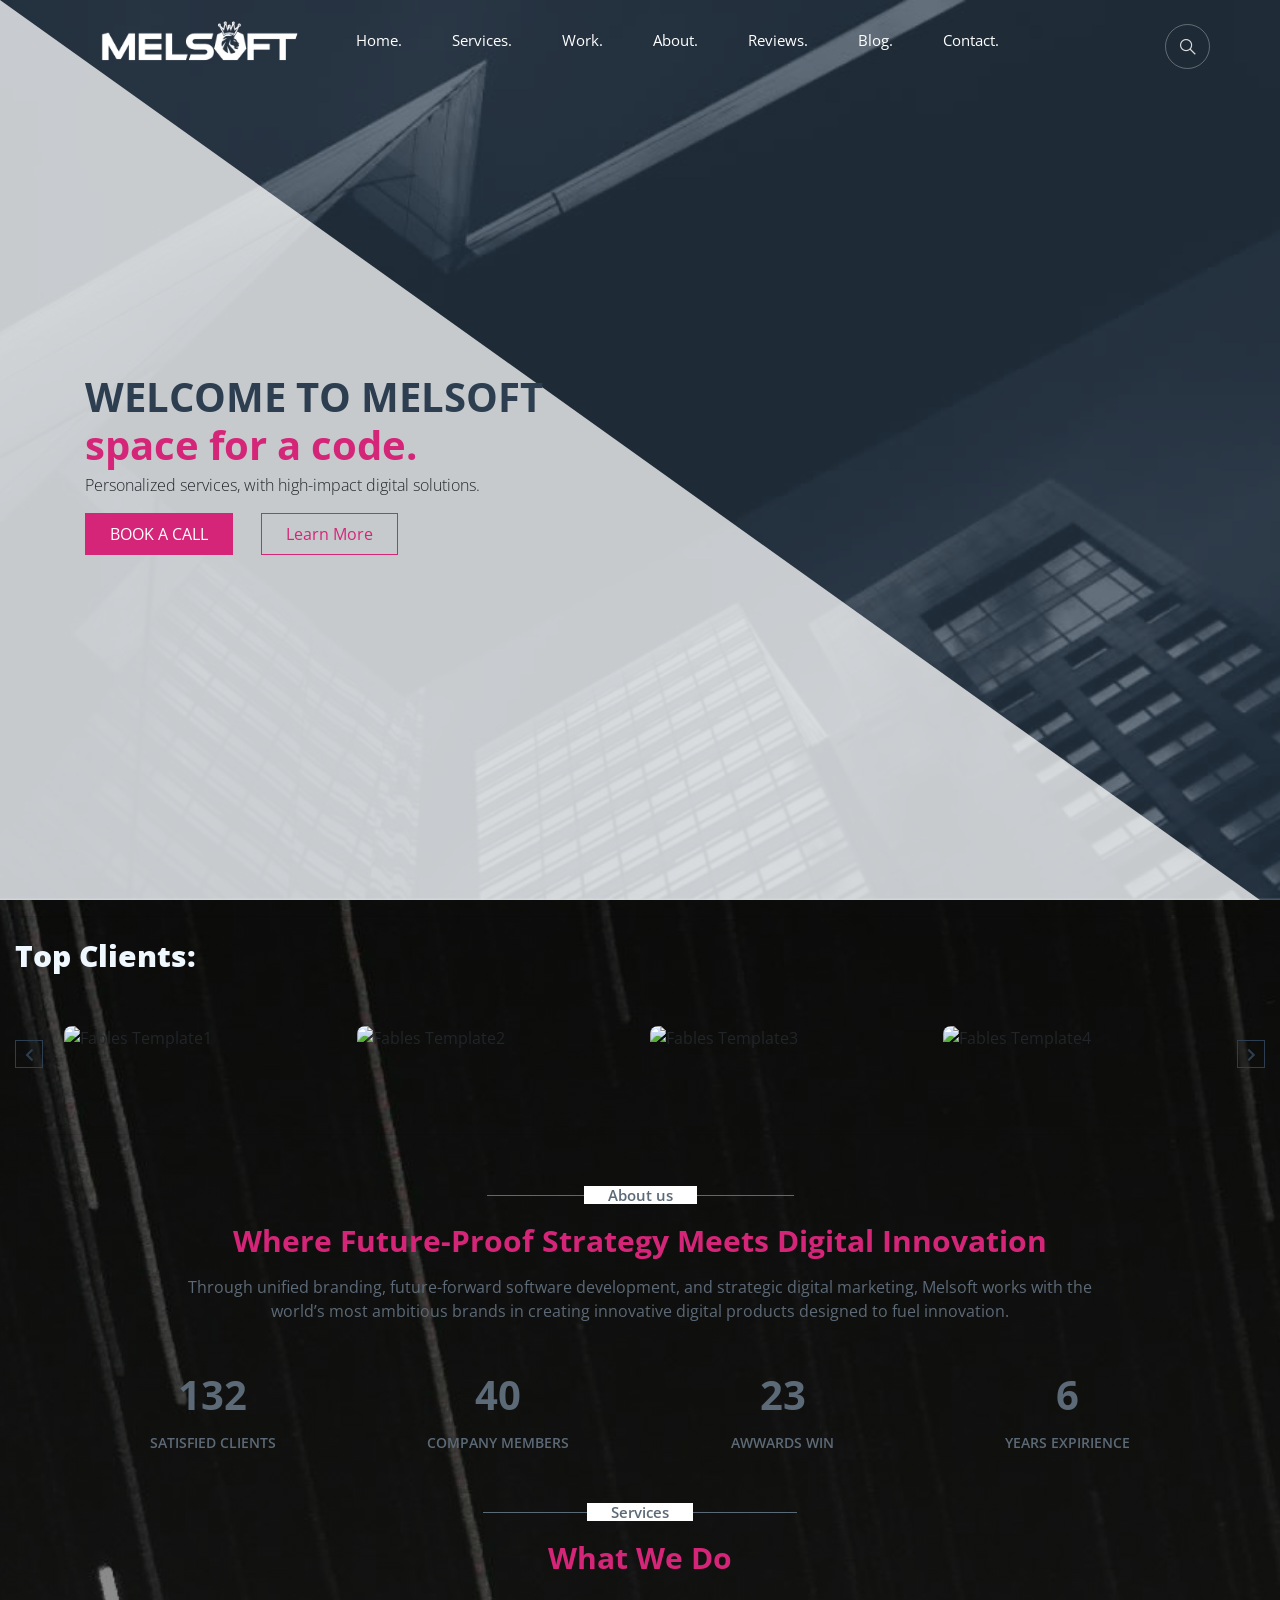
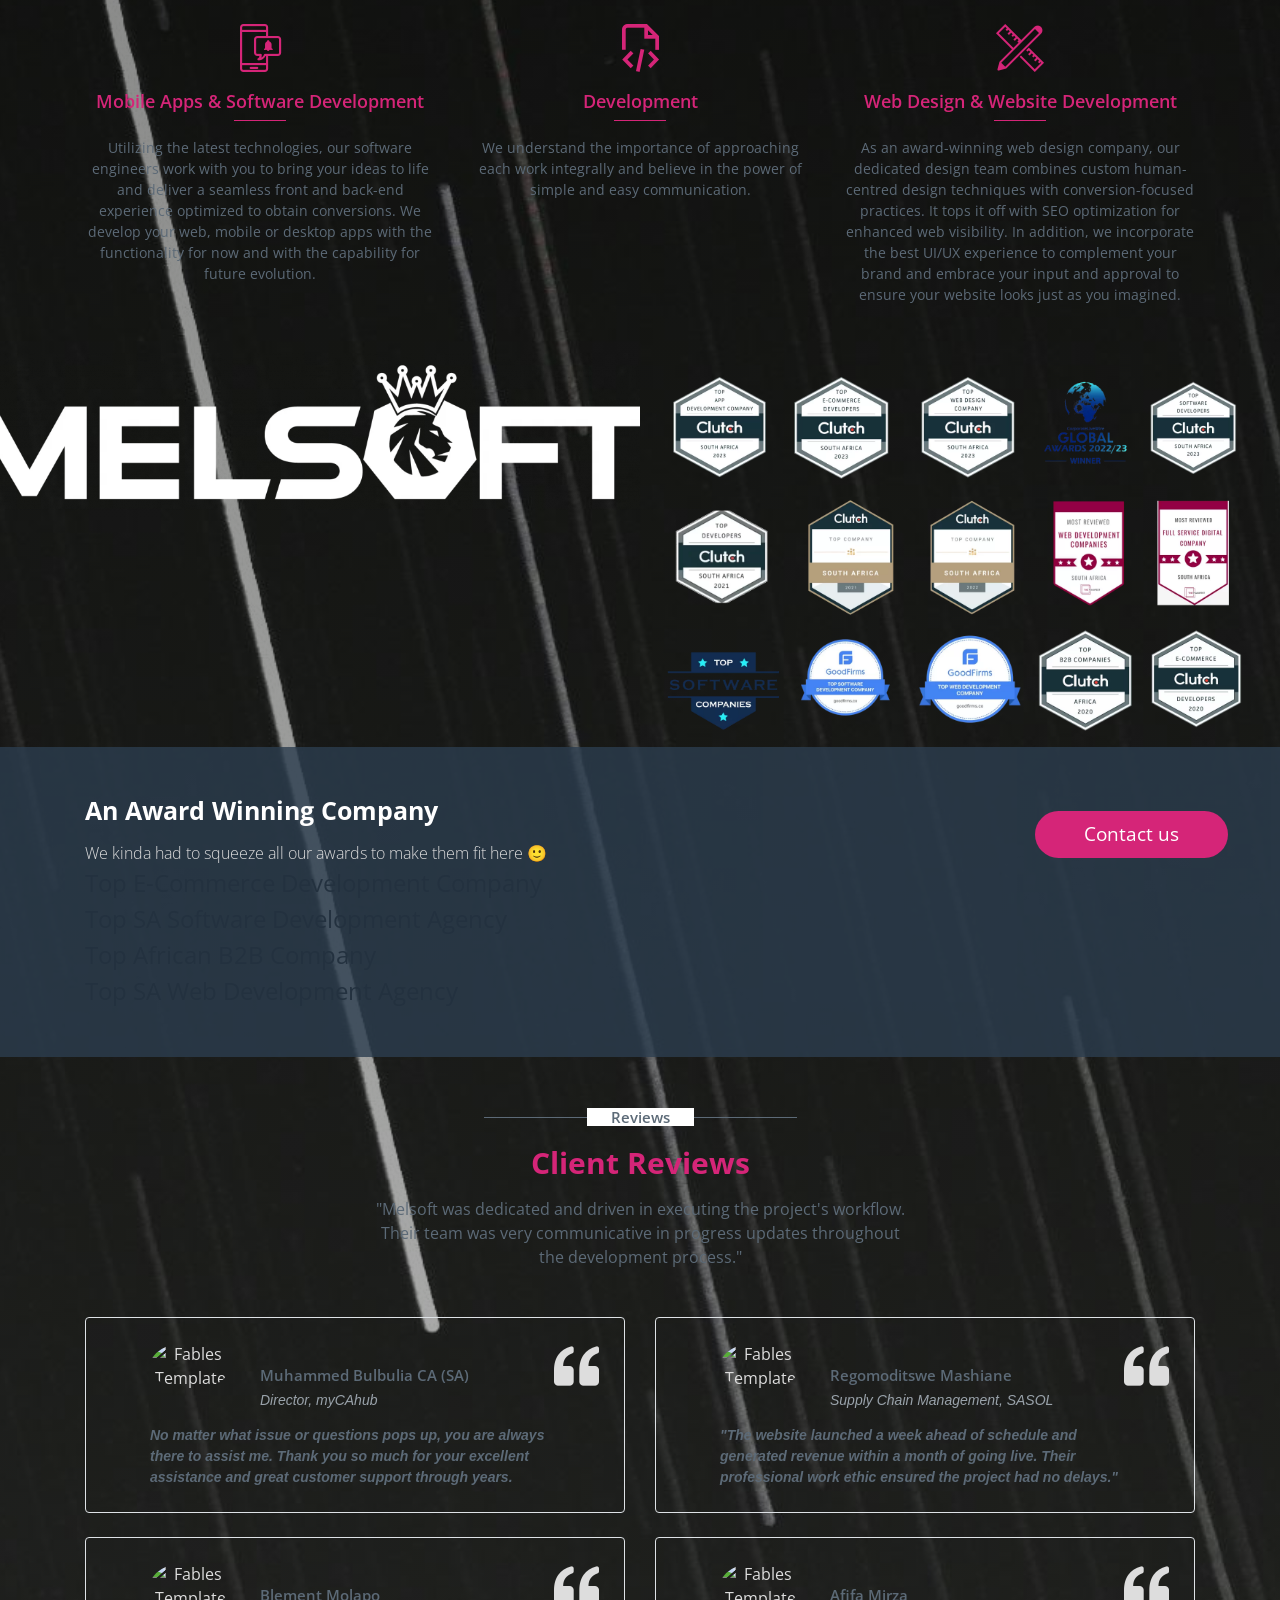
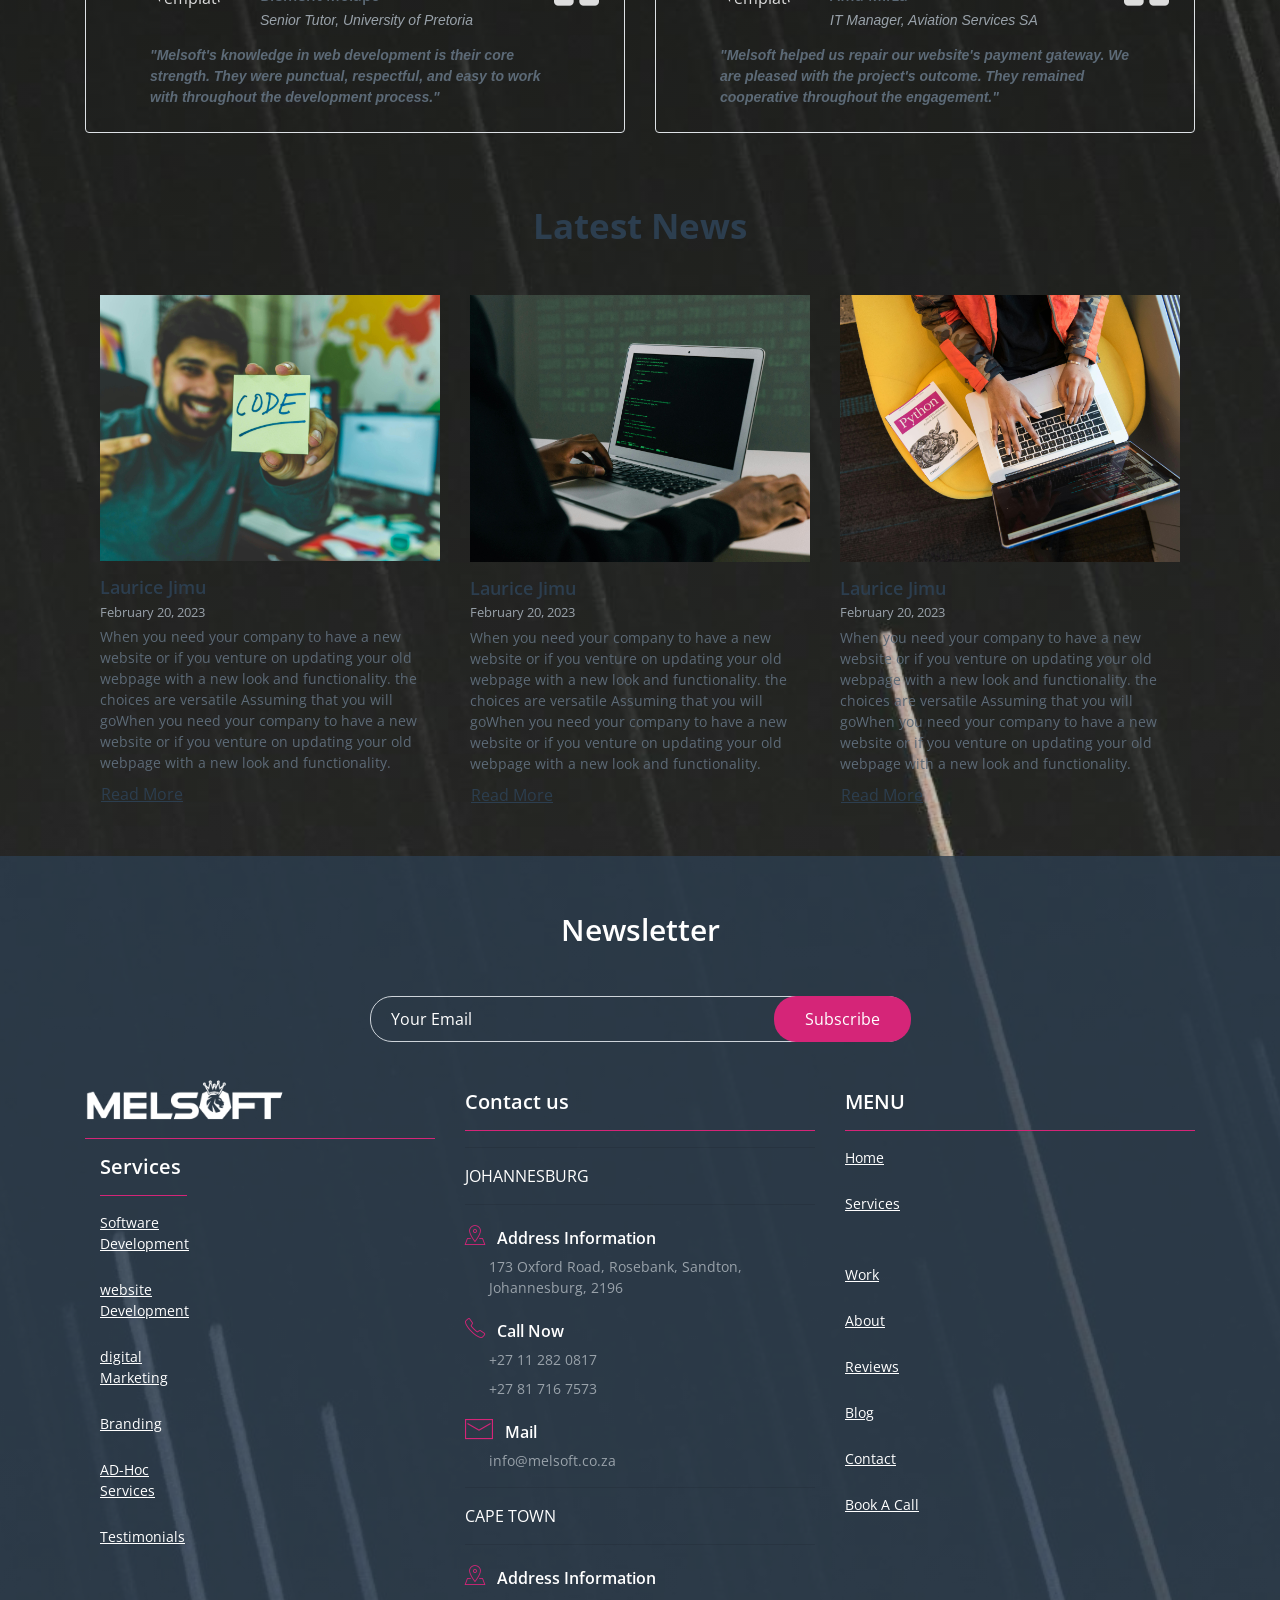
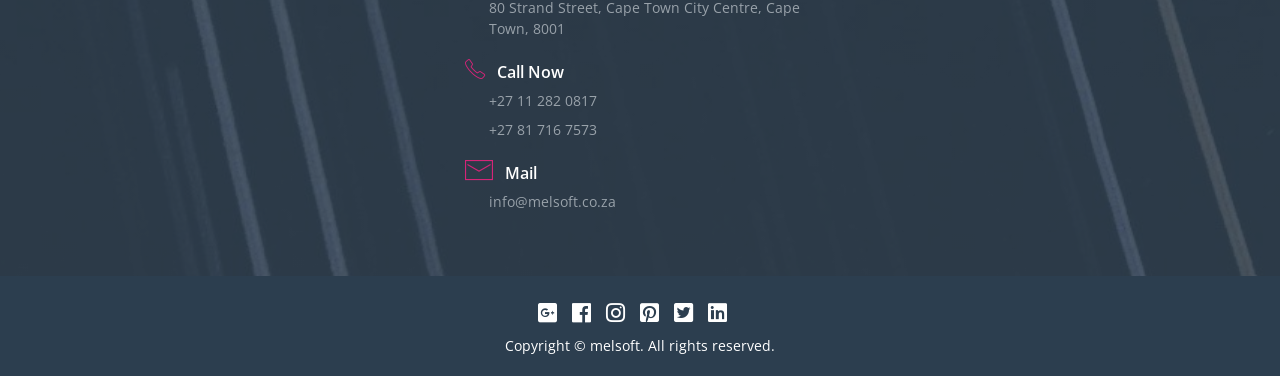
==== commit 7f56ef45: "Add files via upload" ====
--- a/index.html
+++ b/index.html
@@ -3,9 +3,8 @@
 <head>
     <meta charset="utf-8">
     <meta name="viewport" content="width=device-width, initial-scale=1, shrink-to-fit=no">
-    <meta name="description" content="Fables">
-    <meta name="author" content="Enterprise Development">
-    <link rel="shortcut icon" href="assets/custom/images/shortcut.png">
+    <meta name="description" content="KL Nkosi">
+    <meta name="author" content="Kgomotso Leonard Nkosi">
 
     <title>Melsoft: Web Design & Customize </title>
       
@@ -76,7 +75,7 @@
                <div class="col-12 col-md-10 pr-md-0">                       
                    <nav class="navbar navbar-expand-md btco-hover-menu py-lg-2">
 
-                        <a class="navbar-brand fables-logo-brand" href="home1.html"><img src="assets/custom/images/Melsoft-Logo-White-1-1024x229.webp" alt="Fables Template" class="fables-logo" width="300" ></a>
+                        <a class="navbar-brand fables-logo-brand" href="index.html"><img src="assets/custom/images/Melsoft-Logo-White-1-1024x229.webp" alt="Fables Template" class="fables-logo" width="200" ></a>
                         <button class="navbar-toggler" type="button" data-toggle="collapse" data-target="#fablesNavDropdown" aria-controls="fablesNavDropdown" aria-expanded="false" aria-label="Toggle navigation">
                             <span class="fables-iconmenu-icon text-white font-16"></span>
                         </button>
@@ -84,43 +83,43 @@
 
                             <ul class="navbar-nav mx-auto fables-nav">   
                                 <li>
-                                    <a class="nav-link " href="home1.html" >
-                                        Home
+                                    <a class="nav-link " href="index.html" >
+                                        Home<span class="pre">.</span>
                                     </a>          
                                 </li>
 
                                 <li class="nav-item ">
-                                    <a class="nav-link " href="#03" id="sub-nav2">
-                                        Services
+                                    <a class="nav-link" href="#03" id="sub-nav2">
+                                        Services<span class="pre">.</span>
                                     </a>
                            
                                 </li>
                                 <li class="nav-item">
                                     <a class="nav-link " href="#" id="sub-nav3">
-                                        Work
+                                        Work<span class="pre">.</span>
                                     </a>
                                     
                                 </li>
                                 <li class="nav-item ">
                                     <a class="nav-link " href="#02" id="sub-nav4">
-                                        About
+                                        About<span class="pre">.</span>
                                     </a>
                                     
                                 </li>
                                 <li class="nav-item ">
                                     <a class="nav-link " href="#" id="sub-nav5">
-                                        Reviews
+                                        Reviews<span class="pre">.</span>
                                     </a>
                                    
                                 </li> 
                                 <li class="nav-item ">
                                     <a class="nav-link " href="#" id="sub-nav6" >
-                                        Blog
+                                        Blog<span class="pre">.</span>
                                     </a>
                                 </li> 
                                 <li class="nav-item ">
-                                    <a class="nav-link " href="#" id="sub-nav6">
-                                        Contact
+                                    <a class="nav-link " href="#06" id="sub-nav7">
+                                        Contact<span class="pre">.</span>
                                     </a>
                         
                                 </li>  
@@ -145,7 +144,7 @@
 </div>
      
 <!-- Start Header -->
-<div class="fables-header fables-after-overlay overlay-lighter index-traingle bg-rules" style="background-image: url(https://encrypted-tbn0.gstatic.com/images?q=tbn:ANd9GcTr3CvLQSzmqpt2cVUHgUTZRn8aBvpDbQ1vsw&s);">
+<div class="fables-header fables-after-overlay overlay-lighter index-traingle bg-rules" style="background-image: url(assets/custom/images/footer-back.jpg);">
     <div class="container">  
         <div class="row">
             <div class="col-md-10 col-lg-7 mr-auto index-carousel">
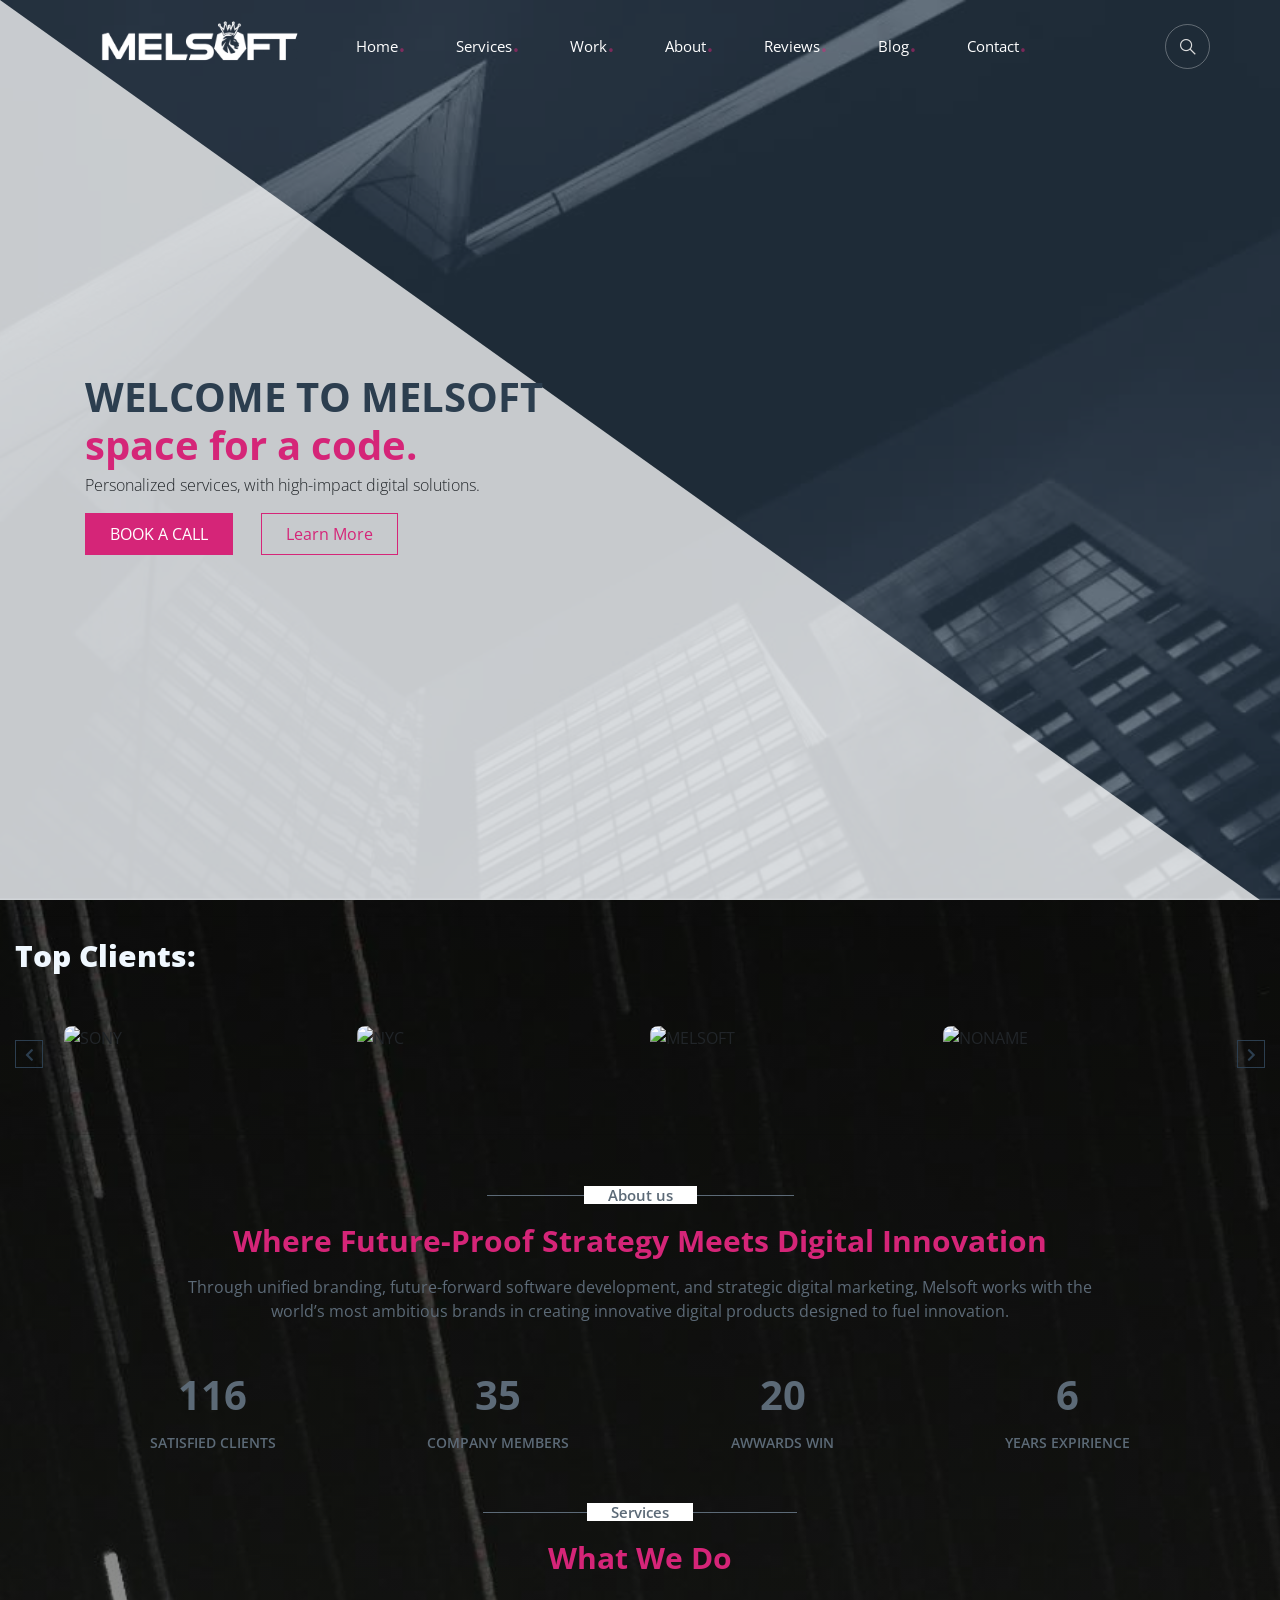
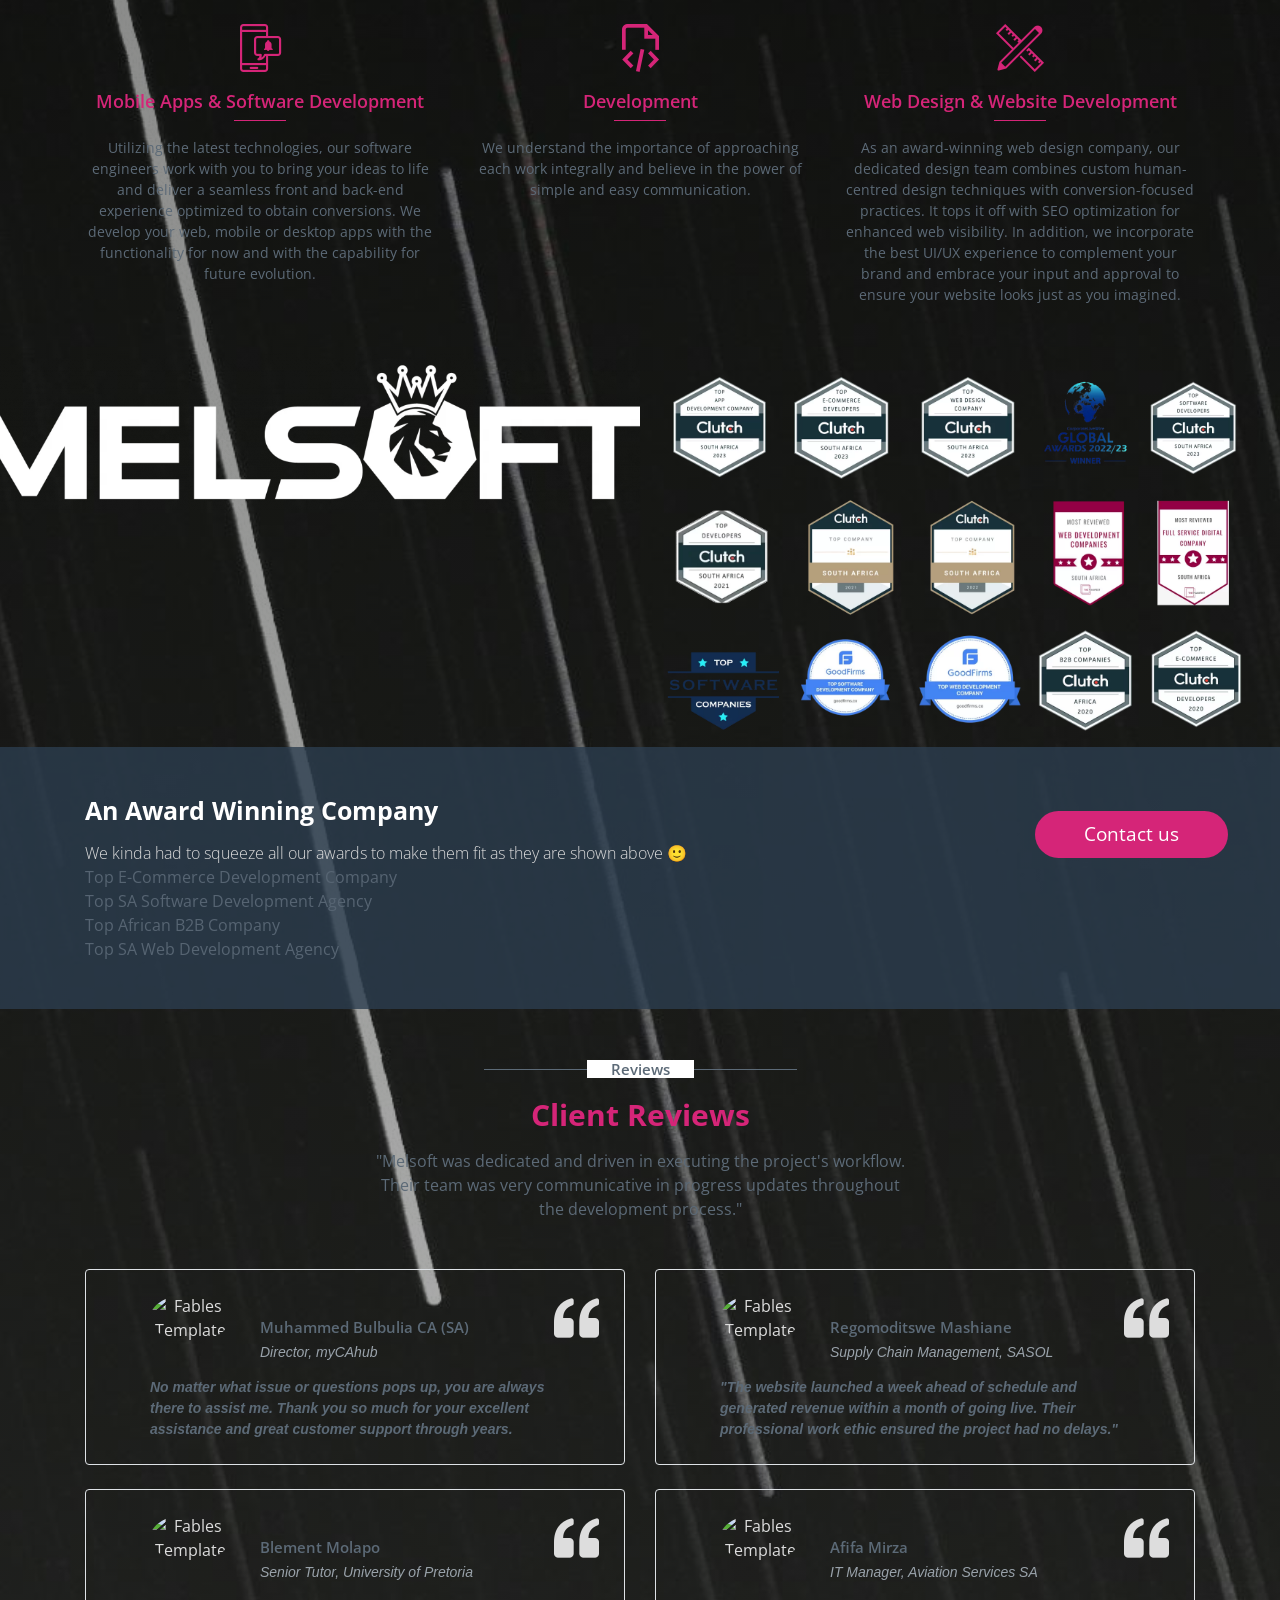
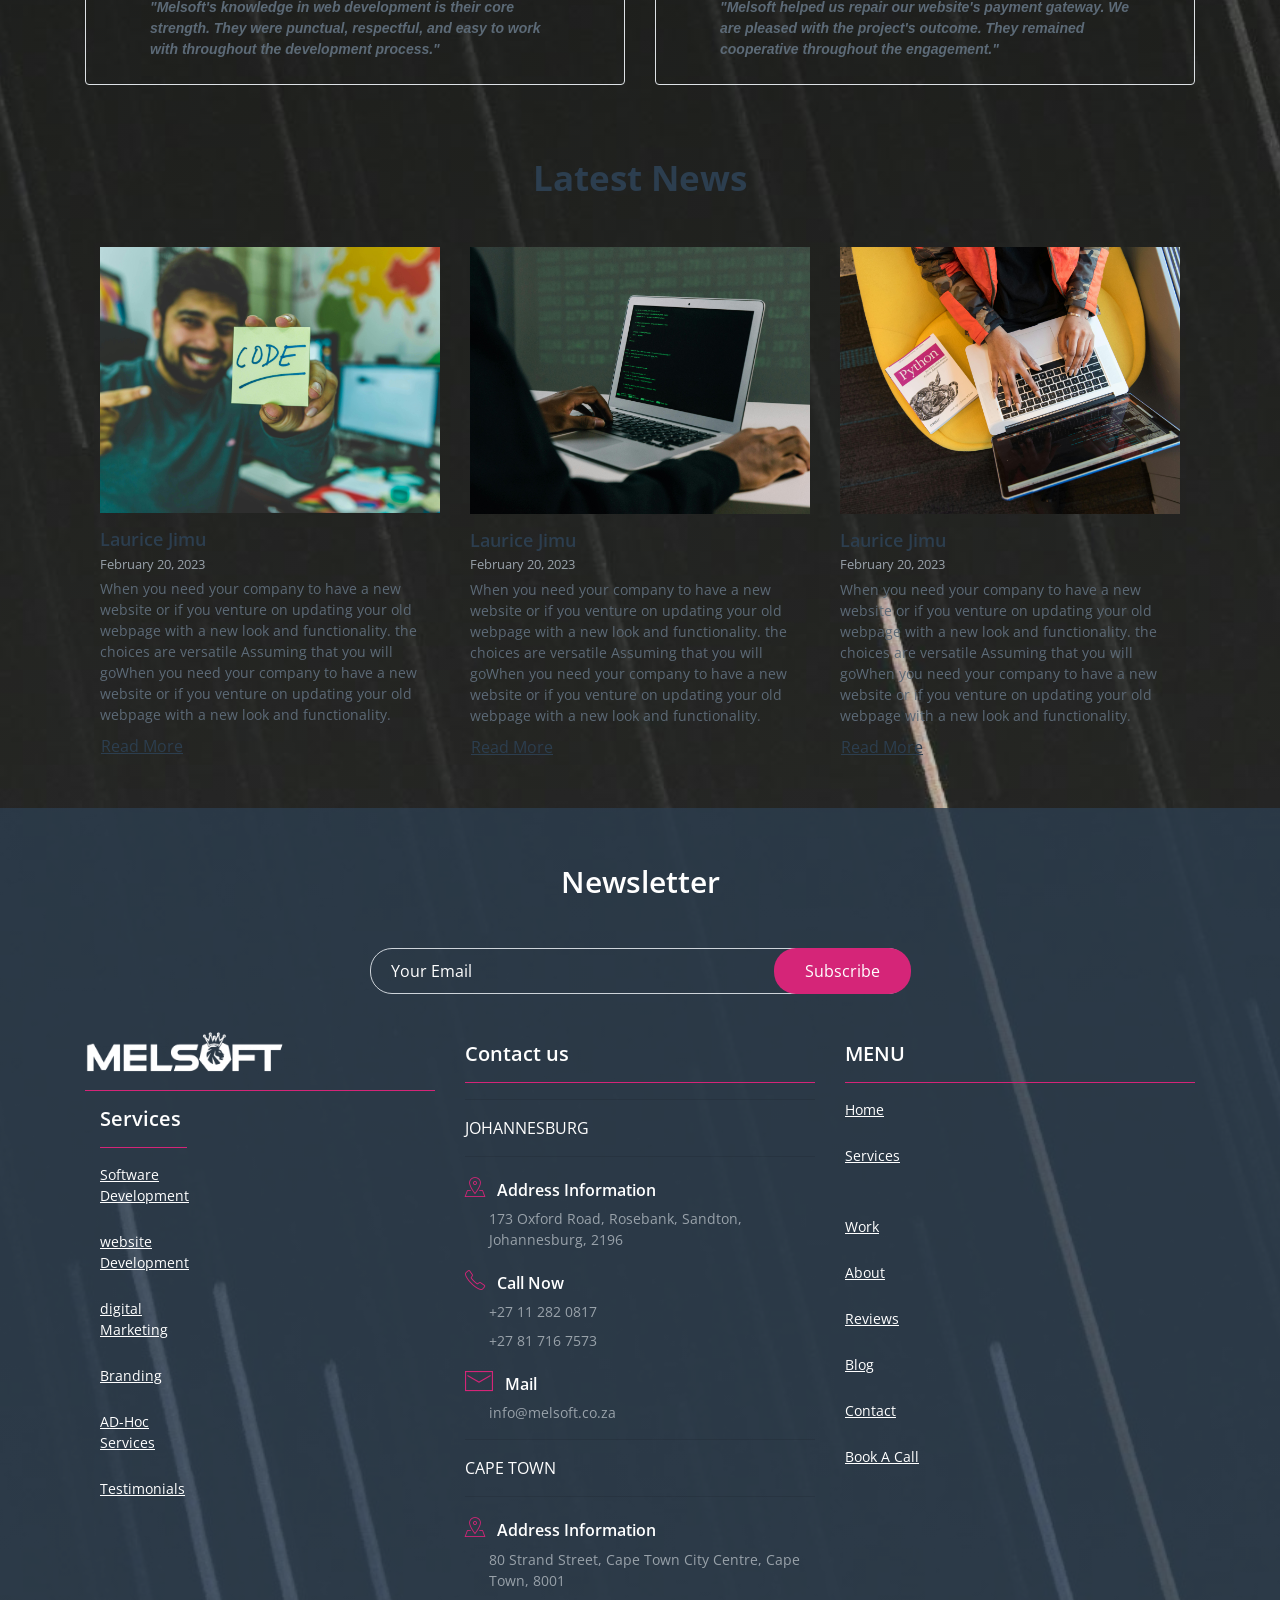
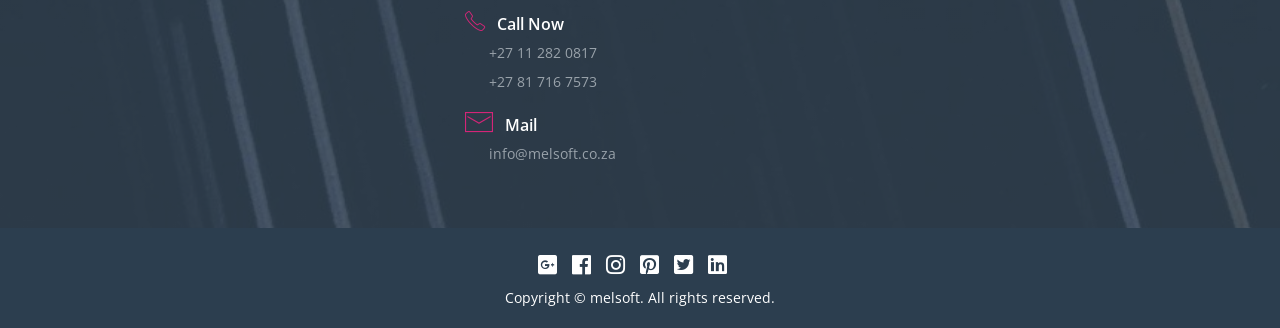
==== commit be5d5fc0: "Add files via upload" ====
--- a/index.html
+++ b/index.html
@@ -156,7 +156,7 @@
                           <p class="fables-forth-text-colo mb-3 light-font fables-header-slider-details">
                             Personalized services, with high-impact digital solutions.
                           </p>
-                          <a href="#" class="btn fables-second-background-color fables-second-border-color white-color rounded-0 mr-4 px-3 px-md-4 py-2 bg-hover-transparent fables-second-hover-color">BOOK A CALL</a>
+                          <a href="https://calendly.com/larreth/melsoft-call" class="btn fables-second-background-color fables-second-border-color white-color rounded-0 mr-4 px-3 px-md-4 py-2 bg-hover-transparent fables-second-hover-color">BOOK A CALL</a>
                           <a href="#" class="btn fables-second-border-color fables-second-text-color rounded-0 px-3 px-md-4 py-2 fables-second-hover-background-color">Learn More</a>  
                       </div> 
                       <div class="pt-0 mt-0 pt-xl-5 mt-xl-5 wow slideInUp" data-wow-duration="2s" data-wow-delay=".8s">
@@ -166,7 +166,7 @@
                           <p class="fables-forth-text-colo mb-3 light-font fables-header-slider-details">
                               Code with us now! 
                           </p>
-                          <a href="#" class="btn fables-second-background-color fables-second-border-color white-color rounded-0 mr-4 px-3 px-md-4 py-2 bg-hover-transparent fables-second-hover-color">BOOK A CALL</a>
+                          <a href="https://calendly.com/larreth/melsoft-call" class="btn fables-second-background-color fables-second-border-color white-color rounded-0 mr-4 px-3 px-md-4 py-2 bg-hover-transparent fables-second-hover-color">BOOK A CALL</a>
                           <a href="#" class="btn fables-second-border-color fables-second-text-color rounded-0 px-3 px-md-4 py-2 fables-second-hover-background-color">Learn More</a>  
                       </div>
                 </div>
@@ -183,31 +183,31 @@
     <div class="owl-carousel owl-theme px-6 my-0" id="fables-partner-carousel">
         
             <div> 
-                <img src="https://sp-ao.shortpixel.ai/client/to_auto,q_lossless,ret_img/https://melsoft.co.za/wp-content/uploads/2022/01/pngfind.com-sony-logo-png-506544.png" alt="Fables Template1" class="fables-partner-carousel-img">  
-            </div>
-            <div> 
-                <img src="https://sp-ao.shortpixel.ai/client/to_auto,q_lossless,ret_img/https://melsoft.co.za/wp-content/uploads/2022/01/PinClipart.com_new-york-city-skyline_900588.png" alt="Fables Template2" class="fables-partner-carousel-img">  
-            </div>
-            <div> 
-                <img src="https://sp-ao.shortpixel.ai/client/to_auto,q_lossless,ret_img/https://melsoft.co.za/wp-content/uploads/2022/01/UJlogo1.png" alt="Fables Template3" class="fables-partner-carousel-img">  
-            </div>
-            <div> 
-                <img src="https://sp-ao.shortpixel.ai/client/to_auto,q_lossless,ret_img/https://melsoft.co.za/wp-content/uploads/2024/04/2.png" alt="Fables Template4" class="fables-partner-carousel-img">  
-            </div>
-            <div> 
-                <img src="https://sp-ao.shortpixel.ai/client/to_auto,q_lossless,ret_img/https://melsoft.co.za/wp-content/uploads/2022/01/PinClipart.com_africa-clip-art_782421.png" alt="Fables Template5" class="fables-partner-carousel-img">  
-            </div>
-            <div> 
-                <img src="https://sp-ao.shortpixel.ai/client/to_auto,q_lossless,ret_img/https://melsoft.co.za/wp-content/uploads/2024/04/3.png" alt="Fables Template6" class="fables-partner-carousel-img">  
-            </div>
-            <div> 
-                <img src="https://sp-ao.shortpixel.ai/client/to_auto,q_lossless,ret_img/https://melsoft.co.za/wp-content/uploads/2022/01/CIPS-Melsoft-Logo.png" alt="Fables Template7" class="fables-partner-carousel-img">  
-            </div>
-            <div> 
-                <img src="https://sp-ao.shortpixel.ai/client/to_auto,q_lossless,ret_img/https://melsoft.co.za/wp-content/uploads/2024/04/1.png" alt="Fables Template8" class="fables-partner-carousel-img">  
-            </div>
-            <div> 
-                <img src="https://sp-ao.shortpixel.ai/client/to_auto,q_lossless,ret_img/https://melsoft.co.za/wp-content/uploads/2024/04/4.png" alt="Fables Template9" class="fables-partner-carousel-img">  
+                <img src="https://sp-ao.shortpixel.ai/client/to_auto,q_lossless,ret_img/https://melsoft.co.za/wp-content/uploads/2022/01/pngfind.com-sony-logo-png-506544.png" alt="SONY" class="fables-partner-carousel-img">  
+            </div>
+            <div> 
+                <img src="https://sp-ao.shortpixel.ai/client/to_auto,q_lossless,ret_img/https://melsoft.co.za/wp-content/uploads/2022/01/PinClipart.com_new-york-city-skyline_900588.png" alt="NYC" class="fables-partner-carousel-img">  
+            </div>
+            <div> 
+                <img src="https://sp-ao.shortpixel.ai/client/to_auto,q_lossless,ret_img/https://melsoft.co.za/wp-content/uploads/2022/01/UJlogo1.png" alt="MELSOFT" class="fables-partner-carousel-img">  
+            </div>
+            <div> 
+                <img src="https://sp-ao.shortpixel.ai/client/to_auto,q_lossless,ret_img/https://melsoft.co.za/wp-content/uploads/2024/04/2.png" alt="NONAME" class="fables-partner-carousel-img">  
+            </div>
+            <div> 
+                <img src="https://sp-ao.shortpixel.ai/client/to_auto,q_lossless,ret_img/https://melsoft.co.za/wp-content/uploads/2022/01/PinClipart.com_africa-clip-art_782421.png" alt="NONAME" class="fables-partner-carousel-img">  
+            </div>
+            <div> 
+                <img src="https://sp-ao.shortpixel.ai/client/to_auto,q_lossless,ret_img/https://melsoft.co.za/wp-content/uploads/2024/04/3.png" alt="NONAME" class="fables-partner-carousel-img">  
+            </div>
+            <div> 
+                <img src="https://sp-ao.shortpixel.ai/client/to_auto,q_lossless,ret_img/https://melsoft.co.za/wp-content/uploads/2022/01/CIPS-Melsoft-Logo.png" alt="NONAME" class="fables-partner-carousel-img">  
+            </div>
+            <div> 
+                <img src="https://sp-ao.shortpixel.ai/client/to_auto,q_lossless,ret_img/https://melsoft.co.za/wp-content/uploads/2024/04/1.png" alt="NONAME" class="fables-partner-carousel-img">  
+            </div>
+            <div> 
+                <img src="https://sp-ao.shortpixel.ai/client/to_auto,q_lossless,ret_img/https://melsoft.co.za/wp-content/uploads/2024/04/4.png" alt="NONAME" class="fables-partner-carousel-img">  
             </div>
 
       </div>
@@ -332,10 +332,10 @@
                    <div class="col-12 col-md-8">
                        <div class="fables-contact-caption-txt"> 
                            <h3 class="font-25 font-weight-bold white-color mb-3 position-relative z-index">An Award Winning Company</h3>  
-                           <p class="fables-third-text-color position-relative z-index font-weight-light">We kinda had to squeeze all our awards to make them fit here 🙂 
+                           <p class="fables-third-text-color position-relative z-index font-weight-light">We kinda had to squeeze all our awards to make them fit as they are shown above 🙂 
 
                        </div>
-                       <ul style="color: rgb(0, 0, 0); font-size: 24px;" class="z-index white-color">
+                       <ul class="text-white">
                         <li>Top E-Commerce Development Company</li>
                             <li>Top SA Software Development Agency</li>
                             <li>Top African B2B Company</li>
--- a/assets/vendor/loadscreen/css/spinkit.css
+++ b/assets/vendor/loadscreen/css/spinkit.css
@@ -6,14 +6,14 @@
           left: 0;
           bottom: 0;
           right:0;
-          background: #fff;
+          background: #000000f8;
     z-index: 999;
-          transition: all ease-in-out .3s ;         
+          transition: all ease-in-out .4s ;         
       }
       .ju-hide--loading-screen-- {
         visibility: hidden;
         opacity: 0;
-        transition: visibility 0s, opacity 0.5s linear;
+        transition: visibility 0s, opacity 0.6s linear;
     }
 /*
  *  Usage:
@@ -61,15 +61,15 @@
  *
  */
 .sk-double-bounce {
-  width: 40px;
-  height: 40px;
+  width: 100px;
+  height: 100px;
   position: relative;
   margin: 40px auto; }
   .sk-double-bounce .sk-child {
     width: 100%;
     height: 100%;
     border-radius: 50%;
-    background-color: #E54D42;
+    background-color: #D52578;
     opacity: 0.6;
     position: absolute;
     top: 0;
@@ -266,15 +266,15 @@
  */
 .sk-chasing-dots {
   margin: 40px auto;
-  width: 40px;
-  height: 40px;
+  width: 80px;
+  height: 80px;
   position: relative;
   text-align: center;
   -webkit-animation: sk-chasingDotsRotate 2s infinite linear;
           animation: sk-chasingDotsRotate 2s infinite linear; }
   .sk-chasing-dots .sk-child {
-    width: 60%;
-    height: 60%;
+    width: 80%;
+    height: 80%;
     display: inline-block;
     position: absolute;
     top: 0;
@@ -329,8 +329,8 @@
   width: 80px;
   text-align: center; }
   .sk-three-bounce .sk-child {
-    width: 20px;
-    height: 20px;
+    width: 80px;
+    height: 80px;
     background-color: #333;
     border-radius: 100%;
     display: inline-block;
--- a/assets/custom/css/custom.css
+++ b/assets/custom/css/custom.css
@@ -1641,7 +1641,7 @@
     margin: 0;
 }
 .fables-history-carousel #sync2 .current .item {
-  background: #E54D42;
+  background: #D52578;
   transform: scale(1.3);
   -o-transform: scale(1.3);
   -webkit-transform: scale(1.3);
@@ -1702,7 +1702,7 @@
     opacity: 1;
 }
 .fables-history-carousel #sync1.owl-theme .owl-dot.active span, .owl-theme .owl-dot:hover span {
-    background: #E54D42;
+    background: #D52578;
 }
 .fables-history-carousel #sync1.owl-theme .owl-dot span {
     background: #D5D5D5;
@@ -1731,7 +1731,7 @@
     position: relative;
 }
 .fables-background-link:hover{
-    color: #E54D42;
+    color: #D52578;
 }
 .fables-background-link:hover:after{
     opacity: 0;
@@ -1762,7 +1762,7 @@
     height: 44px;
     width: 44px;
     line-height: 44px;
-    color: #E54D42;
+    color: #D52578;
     text-align: center;
     position: absolute;
     top: 38%;
@@ -1770,7 +1770,7 @@
 }
 .default-carousel-nav .owl-nav [class*=owl-]:hover{
     background-color:  rgba(255,255,255,.5);
-    color:  #E54D42;
+    color:  #D52578;
 }
 .default-carousel-nav .owl-nav .owl-prev { 
     left: 20px; 
@@ -3368,36 +3368,7 @@
       transition: .2s;
       color: #fff !important; 
 }
-.navbar .dropdown-menu.mega-menu.v-2 a.news-title-2:hover {
-        color: #d0d6e2 !important; 
-}
-.navbar .dropdown-menu.mega-menu.v-2 .sub-menu ul {
-    list-style: none; 
-}
-.navbar .dropdown-menu.mega-menu.v-2 .sub-menu ul.caret-style li {
-  -webkit-transition: .3s;
-  transition: .3s; 
-}
-.navbar .dropdown-menu.mega-menu.v-2 .sub-menu ul.caret-style li:hover {
-    background-color: rgba(0, 0, 0, 0.2);
-    -webkit-transition: .3s;
-    transition: .3s; 
-}      
-.navbar .dropdown-menu.mega-menu.v-2 .sub-menu a.menu-item {
-    color: #fff !important; 
-}
-.navbar .dropdown-menu.mega-menu.v-2 .sub-menu a.menu-item:hover {
-    color: #fff !important; 
-}
-.navbar .dropdown-menu.mega-menu.v-2 .sub-title {
-    padding-bottom: 1rem;
-    margin-bottom: 1rem;
-    border-bottom: 1px solid;
-    color: #fff;
-}
-.navbar .dropdown-menu.mega-menu.v-2 .font-small {
-    font-size: 0.85rem; 
-}
+
 .search-section {
     z-index: 99999;
     position: fixed;
@@ -3441,4 +3412,12 @@
     border-right: 0 !important;
     border-left: 0 !important;
     border-radius: 0;
+}
+.pre{
+    font-size: 30px;
+    color: #D52578;
+    opacity: .5;
+}
+.nav-link{
+    color: #009FE1;
 }
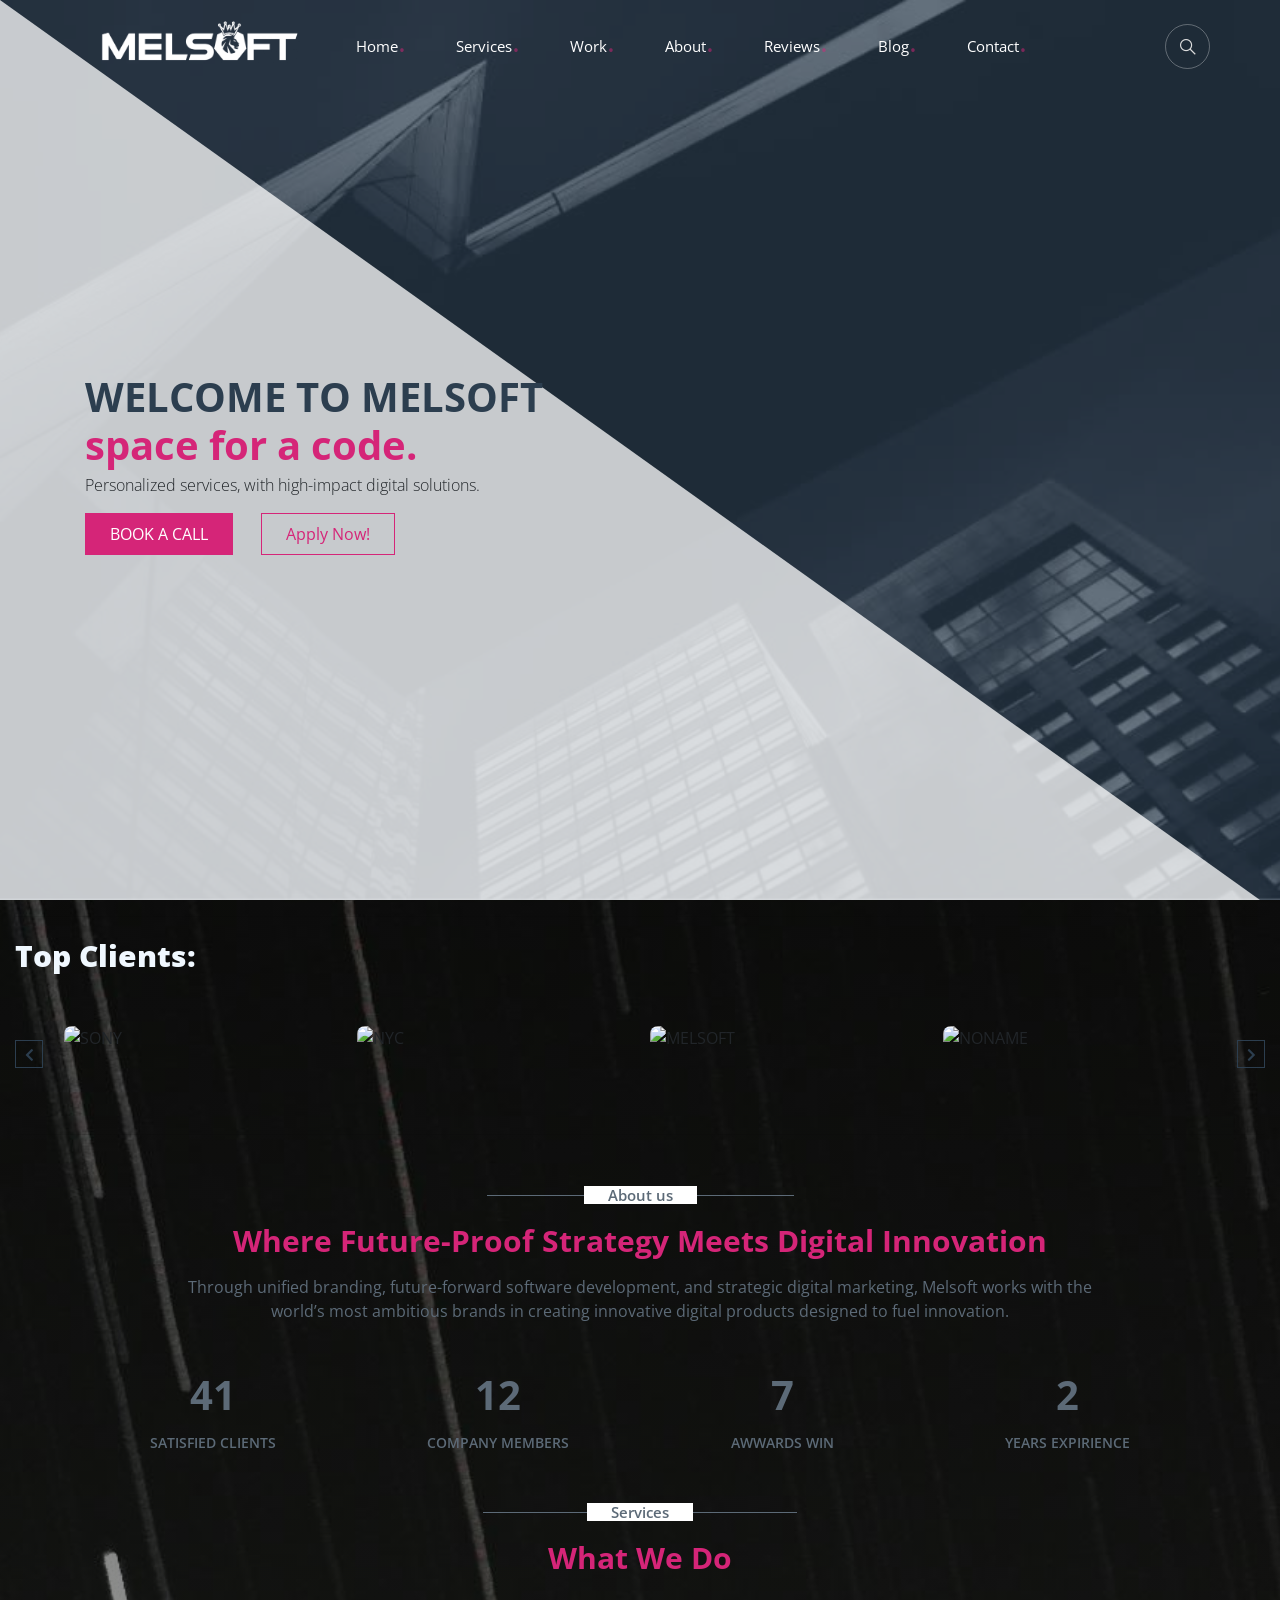
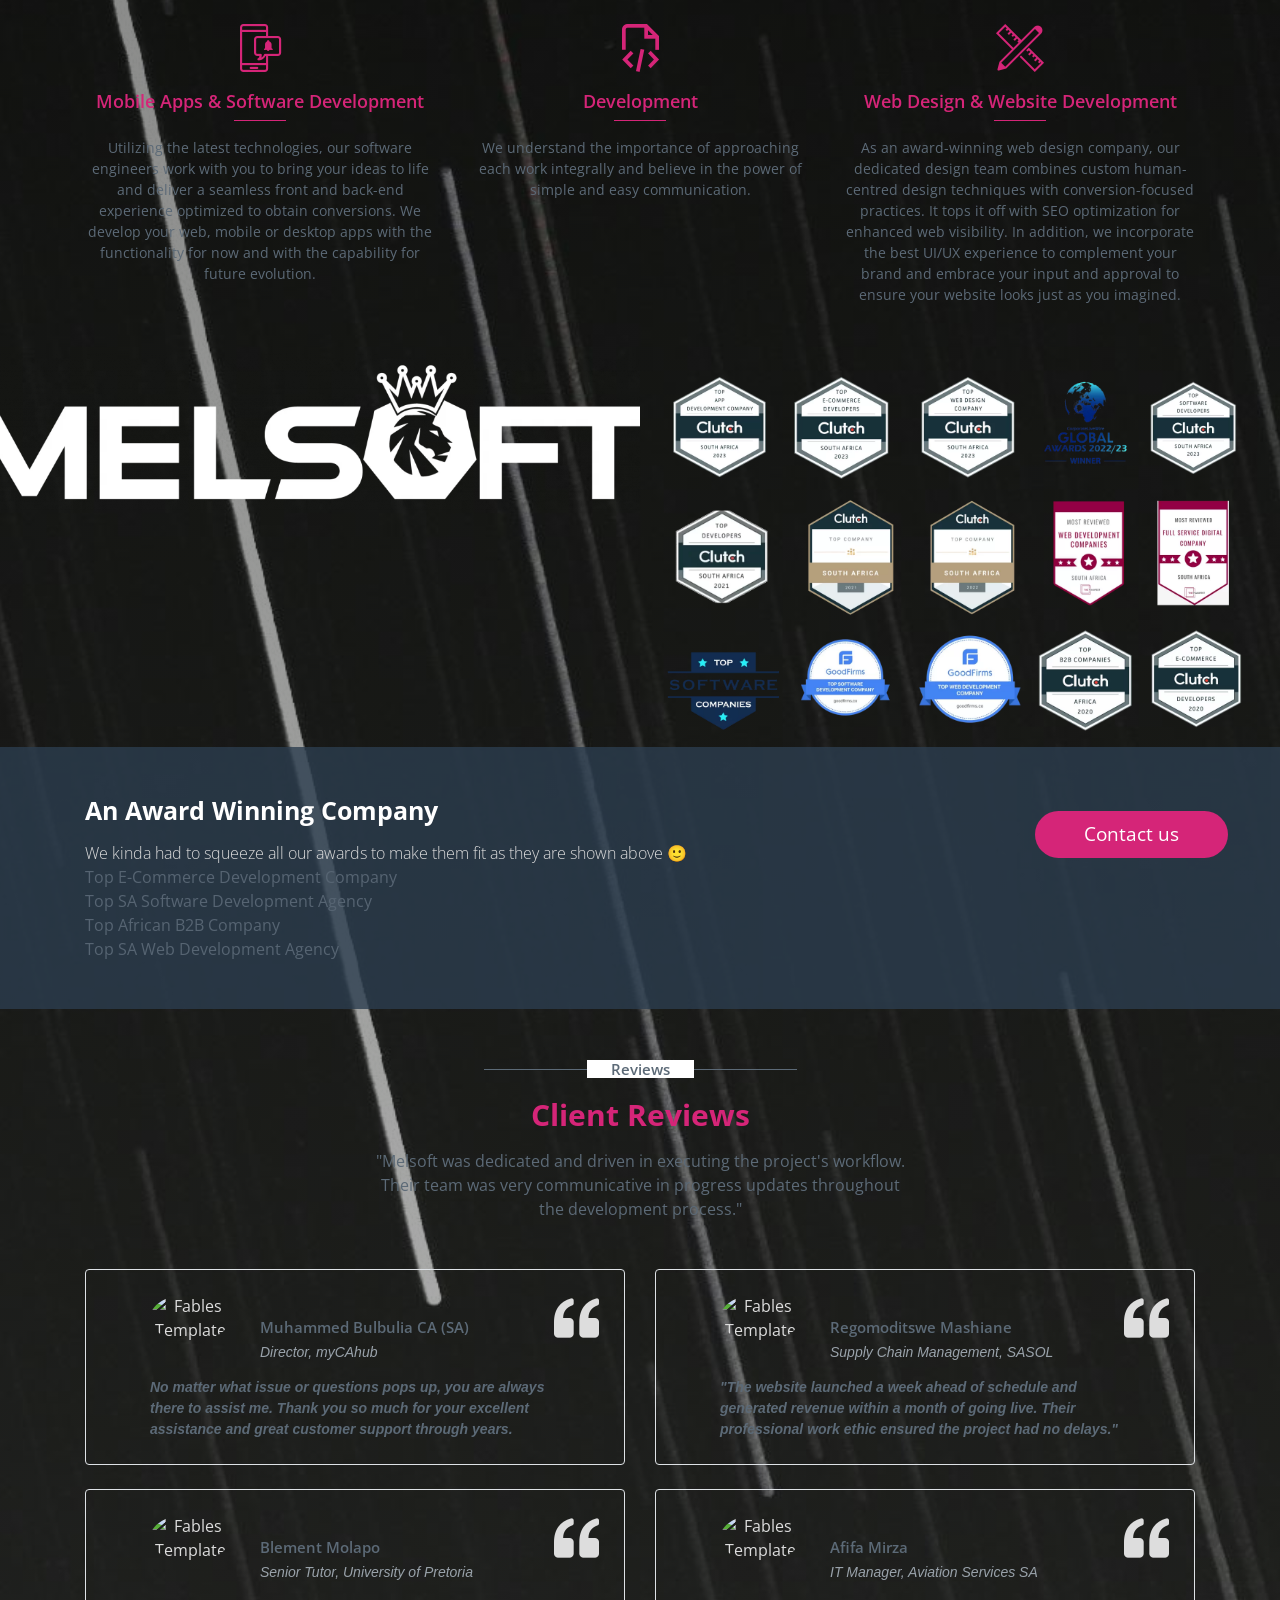
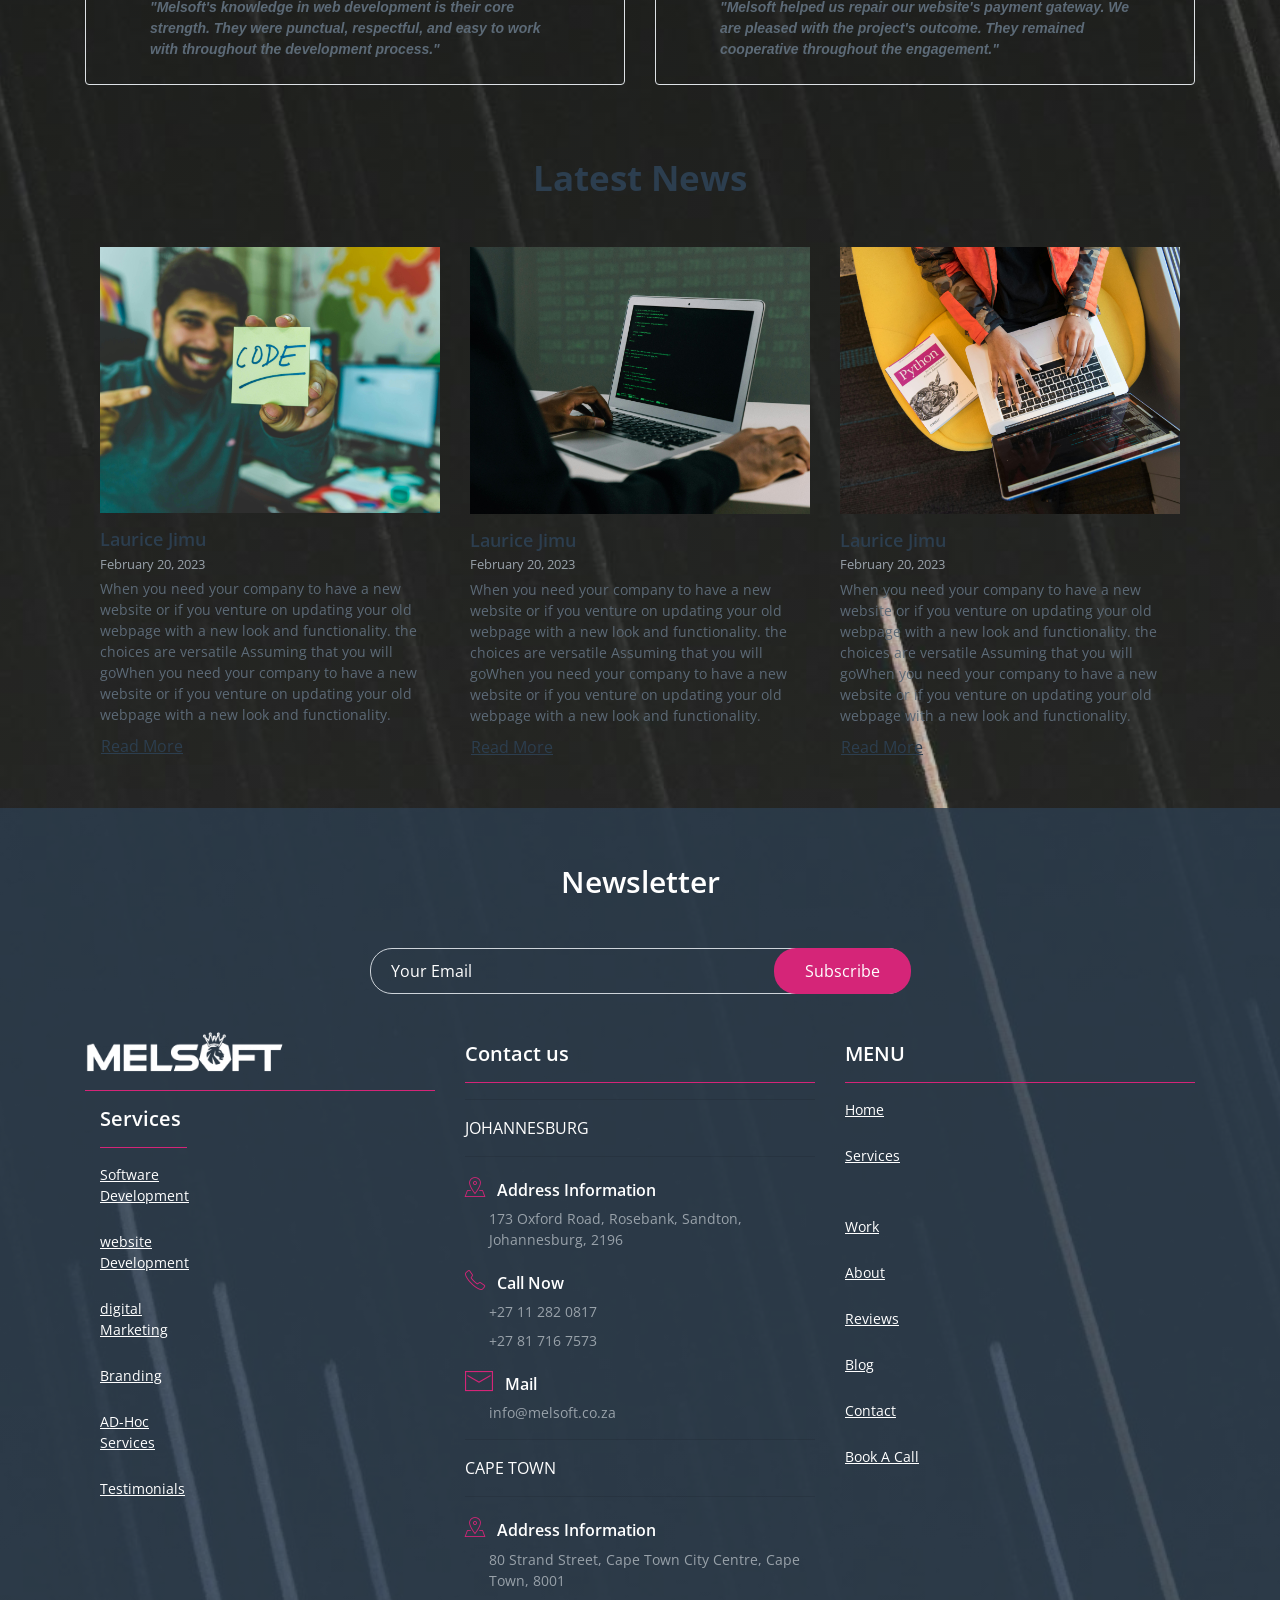
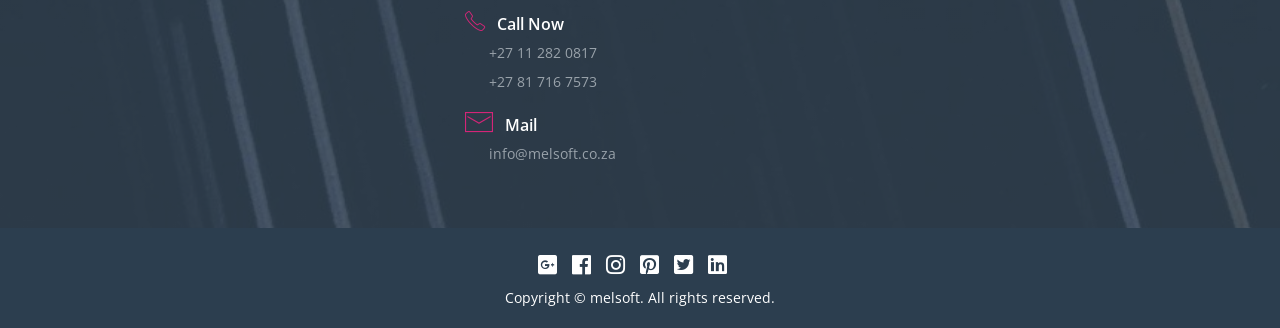
==== commit 8fb58ed3: "Add files via upload" ====
--- a/index.html
+++ b/index.html
@@ -157,7 +157,7 @@
                             Personalized services, with high-impact digital solutions.
                           </p>
                           <a href="https://calendly.com/larreth/melsoft-call" class="btn fables-second-background-color fables-second-border-color white-color rounded-0 mr-4 px-3 px-md-4 py-2 bg-hover-transparent fables-second-hover-color">BOOK A CALL</a>
-                          <a href="#" class="btn fables-second-border-color fables-second-text-color rounded-0 px-3 px-md-4 py-2 fables-second-hover-background-color">Learn More</a>  
+                          <a href="https://melsoftacademy.com/apply-now/" class="btn fables-second-border-color fables-second-text-color rounded-0 px-3 px-md-4 py-2 fables-second-hover-background-color">Apply Now!</a>  
                       </div> 
                       <div class="pt-0 mt-0 pt-xl-5 mt-xl-5 wow slideInUp" data-wow-duration="2s" data-wow-delay=".8s">
                           <h1 class="fables-main-text-color font-weight-bold mb-1">Personalized services, 
@@ -167,7 +167,7 @@
                               Code with us now! 
                           </p>
                           <a href="https://calendly.com/larreth/melsoft-call" class="btn fables-second-background-color fables-second-border-color white-color rounded-0 mr-4 px-3 px-md-4 py-2 bg-hover-transparent fables-second-hover-color">BOOK A CALL</a>
-                          <a href="#" class="btn fables-second-border-color fables-second-text-color rounded-0 px-3 px-md-4 py-2 fables-second-hover-background-color">Learn More</a>  
+                          <a href="https://melsoftacademy.com/apply-now/" class="btn fables-second-border-color fables-second-text-color rounded-0 px-3 px-md-4 py-2 fables-second-hover-background-color">Apply Now!</a>  
                       </div>
                 </div>
             </div>
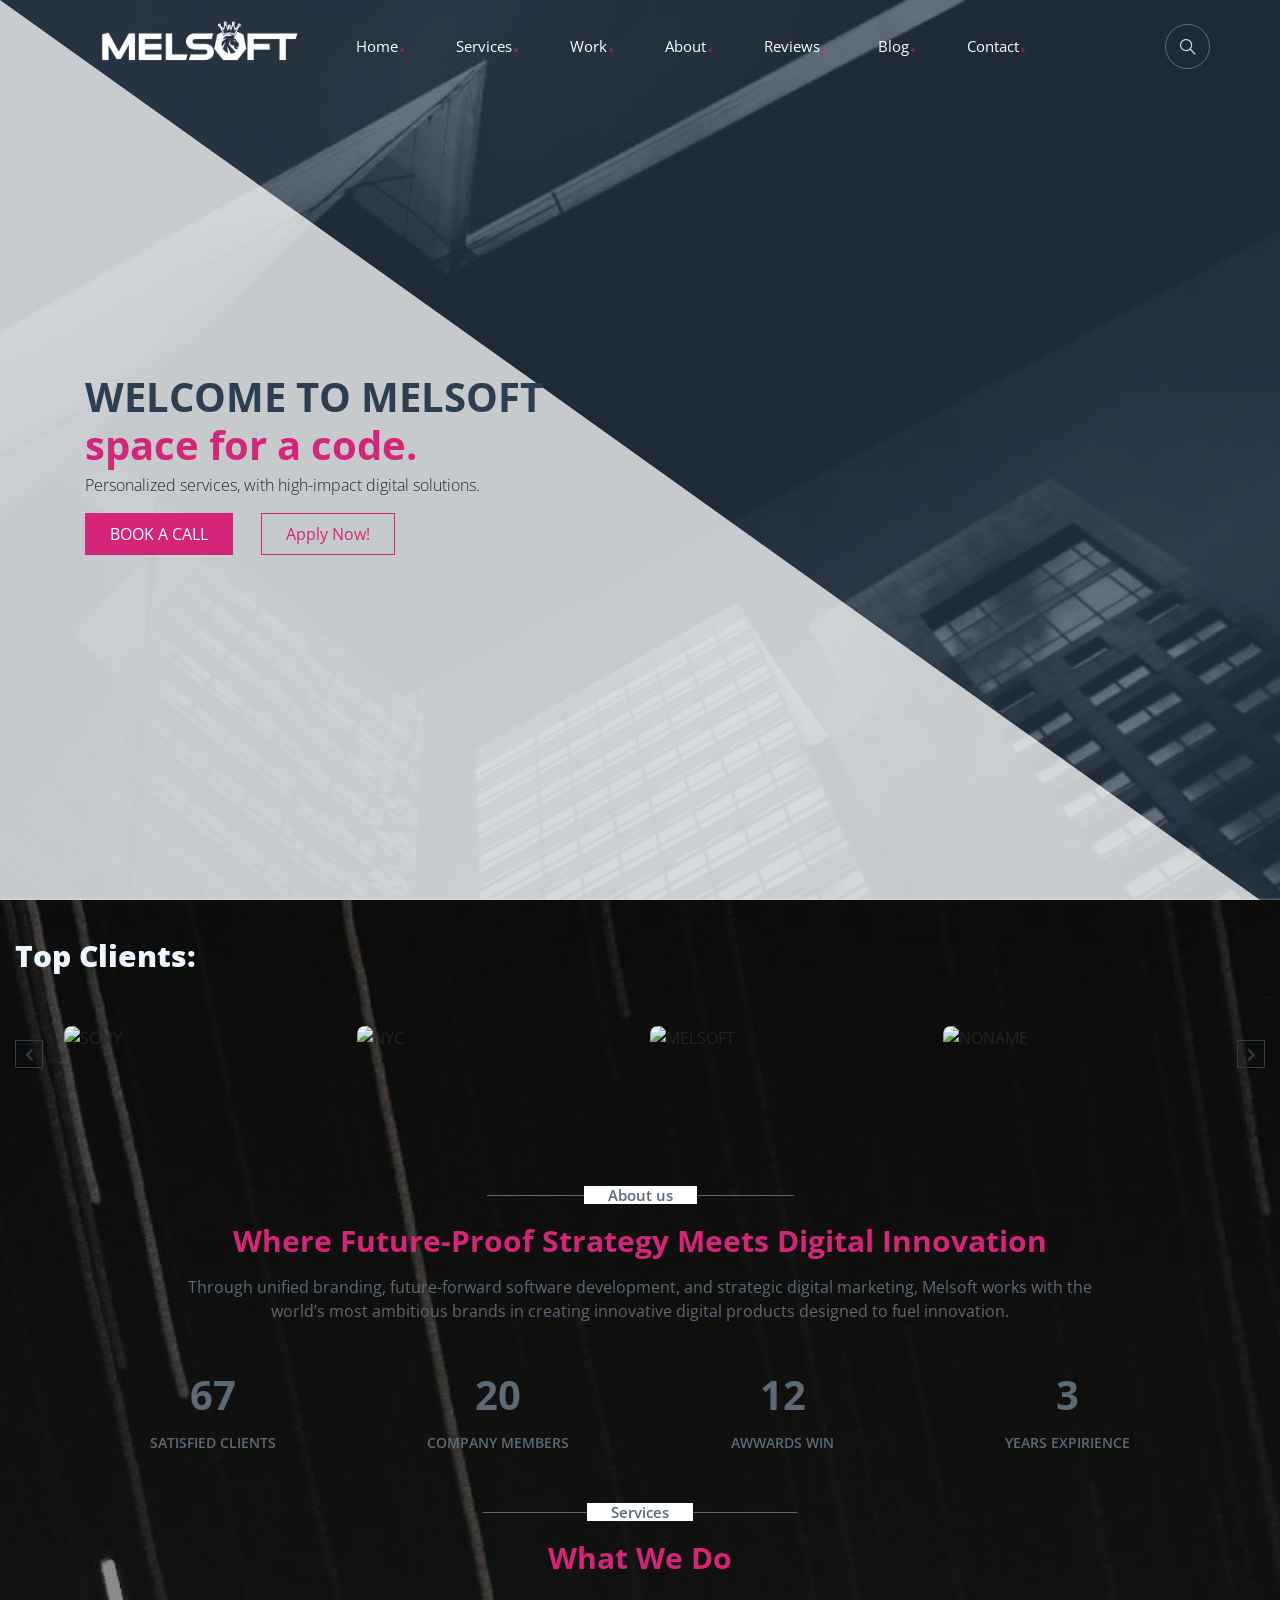
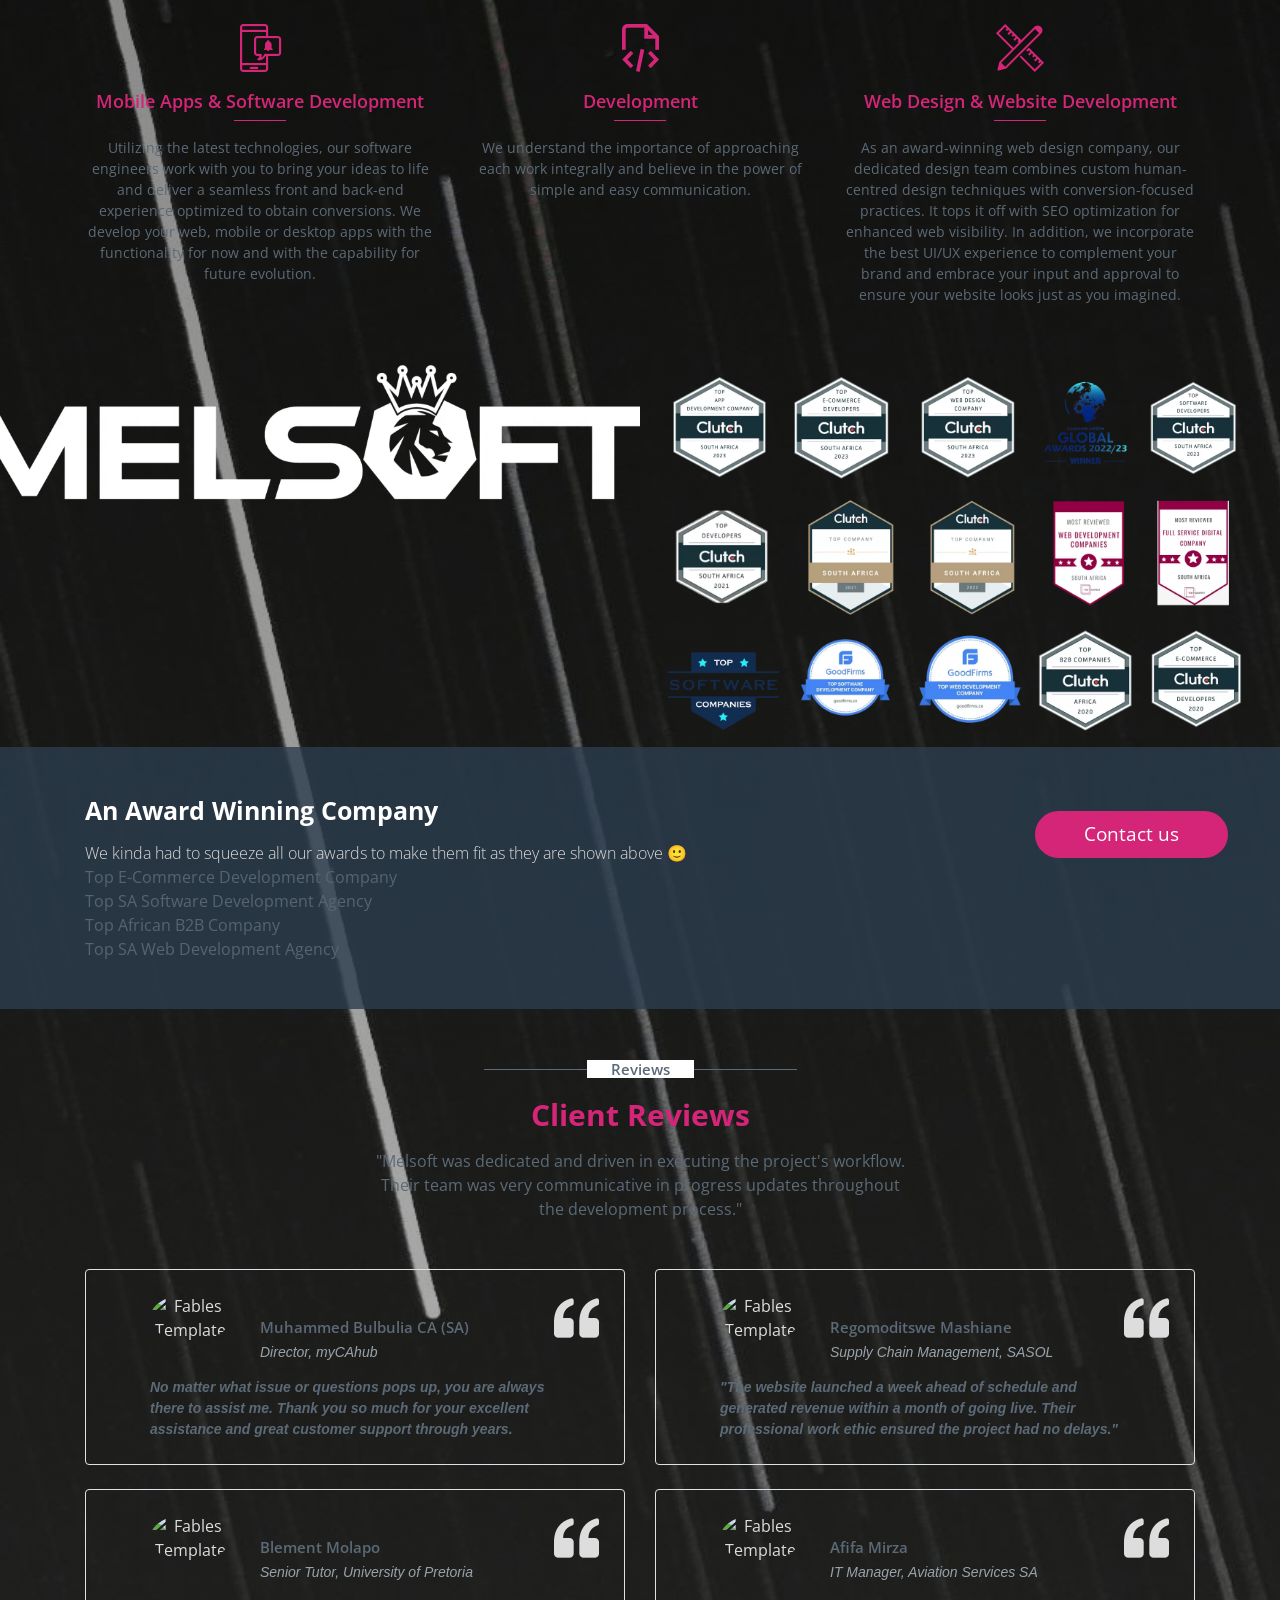
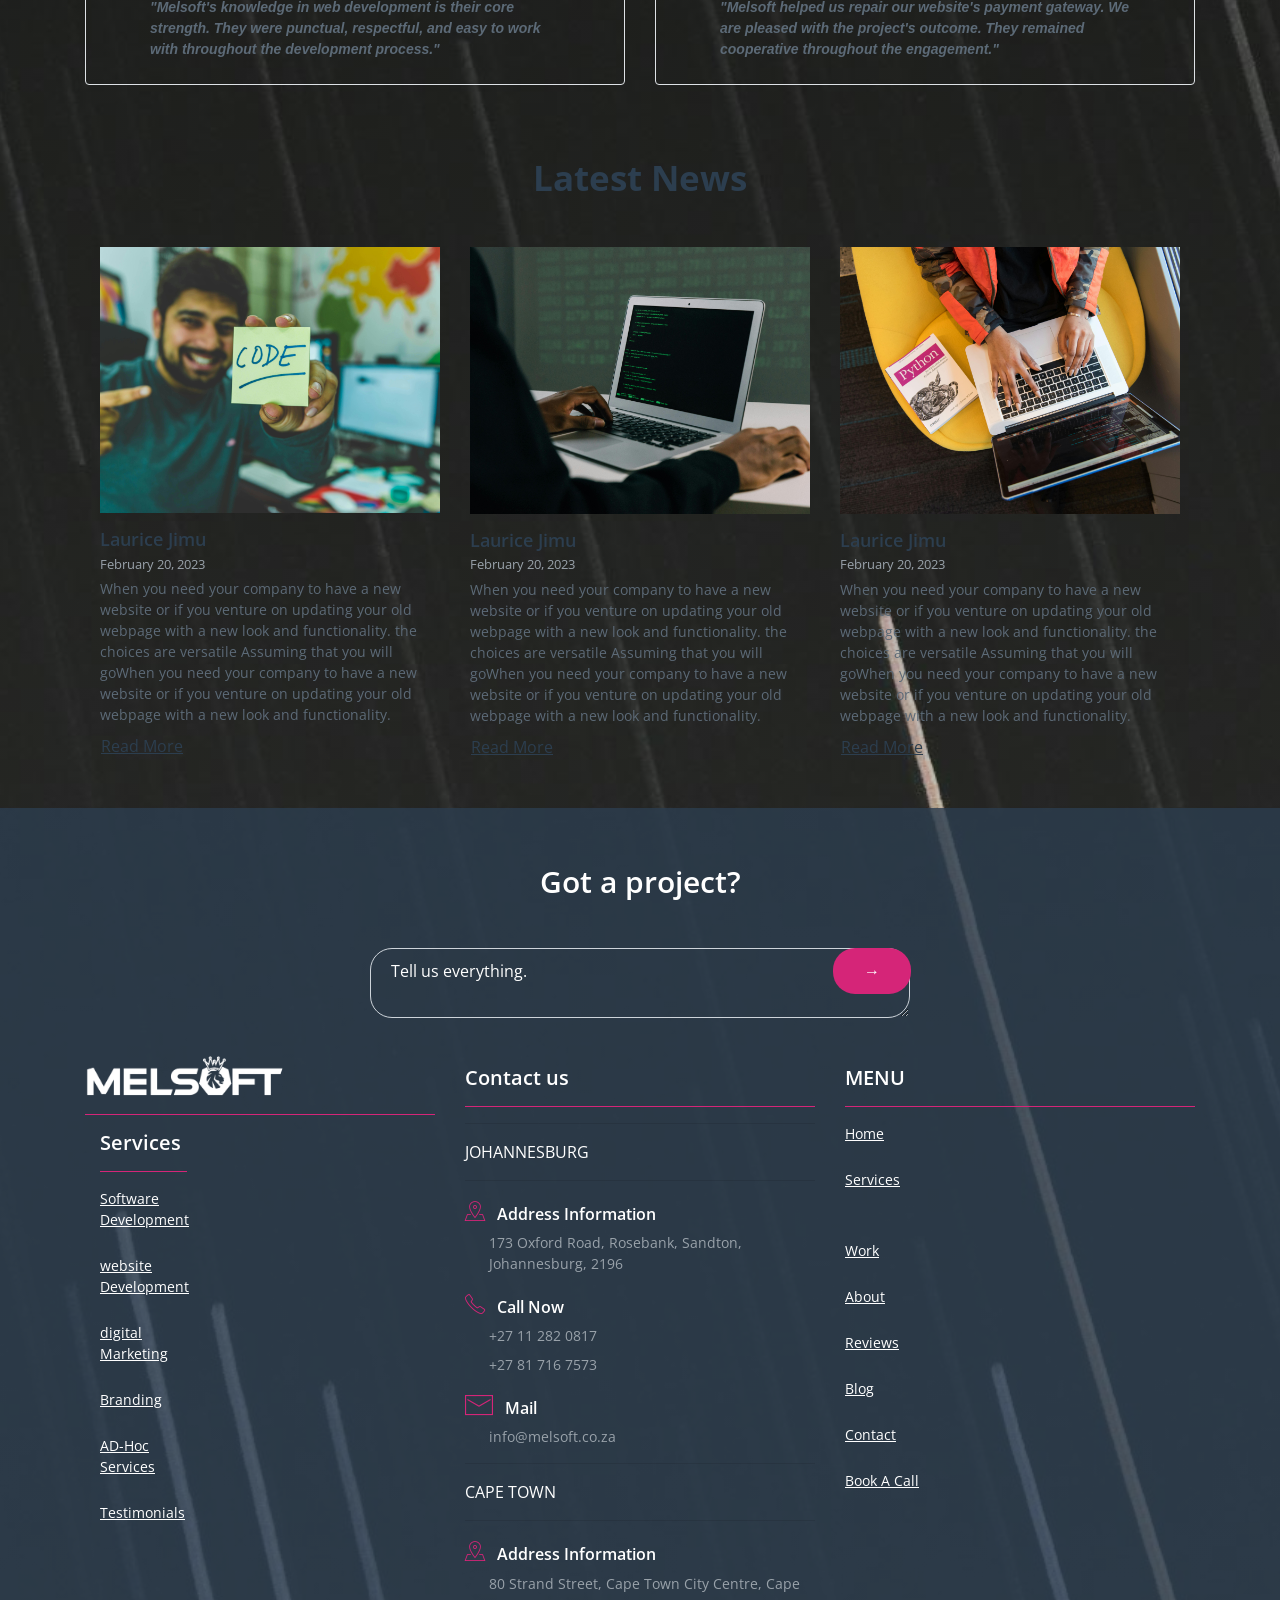
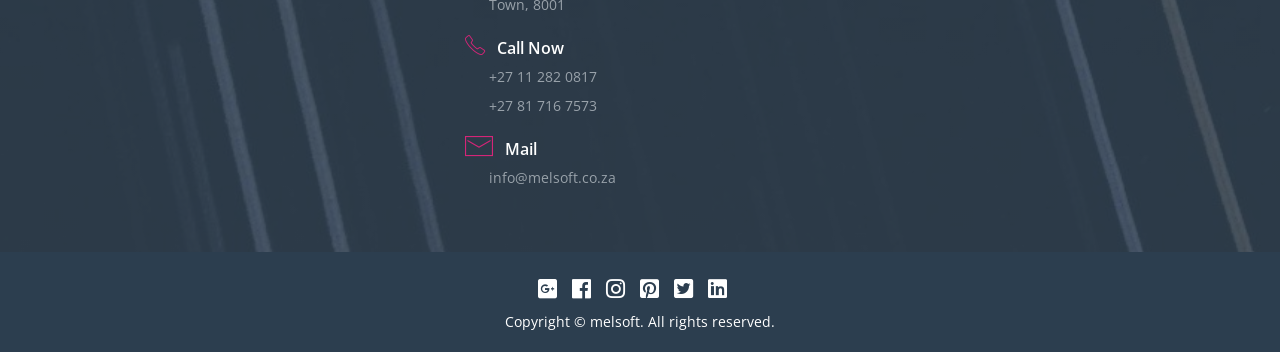
==== commit 1e826716: "Add files via upload" ====
--- a/index.html
+++ b/index.html
@@ -504,15 +504,18 @@
     <div class="container">
         <div class="row">
             <div class="col-12 col-md-8 offset-md-2 col-lg-6 offset-lg-3 mt-2 mb-5 text-center">
-                <h2 class="font-30 semi-font mb-5">Newsletter</h2>
+                <h2 class="font-30 semi-font mb-5">Got a project?</h2>
                 <form class="form-inline position-relative"> 
                   <div class="form-group fables-subscribe-formgroup"> 
-                    <input type="email" class="form-control fables-subscribe-input fables-btn-rouned" placeholder="Your Email">
+                    <textarea class="form-control fables-subscribe-input fables-btn-rouned" placeholder="Tell us everything."></textarea>
                   </div>
-                  <button type="submit" class="btn fables-second-background-color fables-btn-rouned fables-subscribe-btn">Subscribe</button>
+                  <a href="https://wa.me/27657470898" target="_blank" class="btn fables-second-background-color fables-btn-rouned fables-subscribe-btn">
+                     →
+                </a>
+                
                 </form>
-                
-            </div>
+            </div>
+
             <div class="col-12 col-lg-4 mb-4 mb-lg-0">
                 <a href="#" class="fables-second-border-color border-bottom pb-3 d-block mb-3 mt-minus-13"><img src="assets/custom/images/Melsoft-Logo-White-1-1024x229.webp" width="200px" alt="fables template"></a>
                 <p class="font-15 fables-third-text-color">
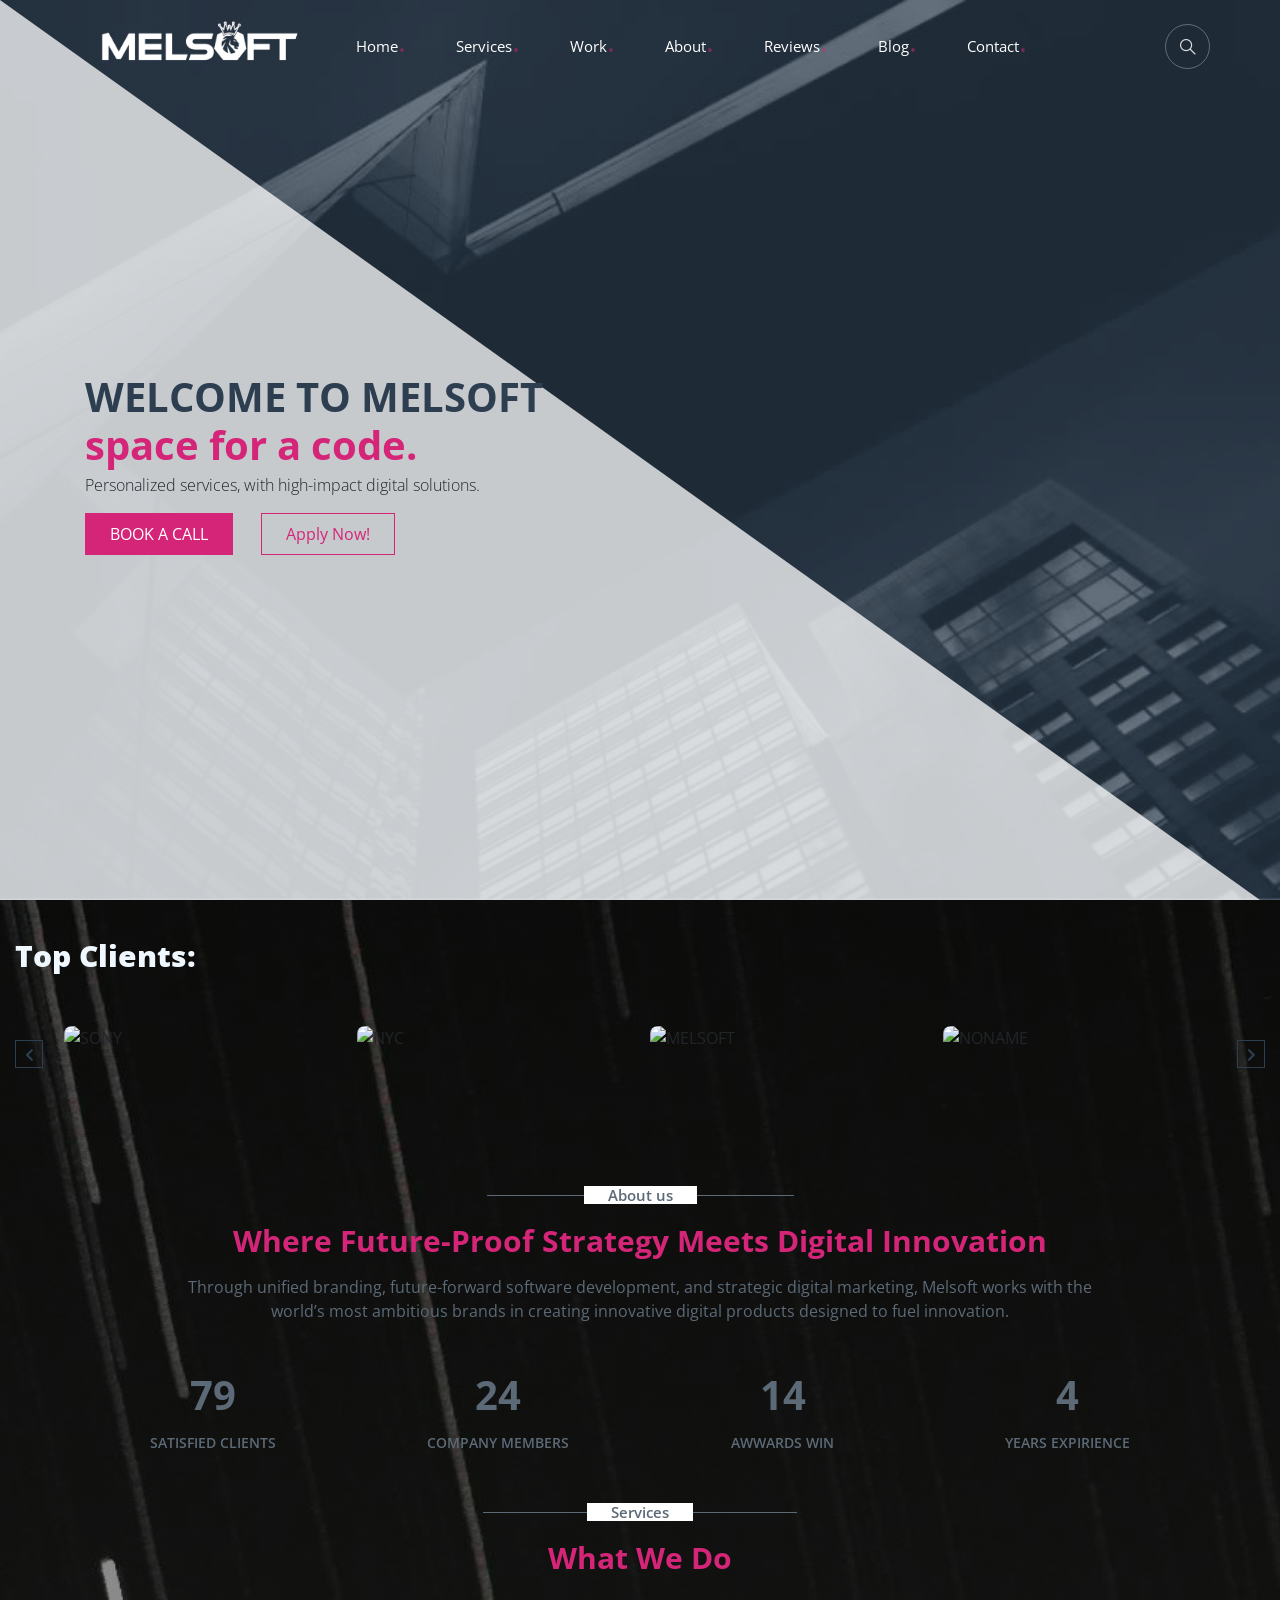
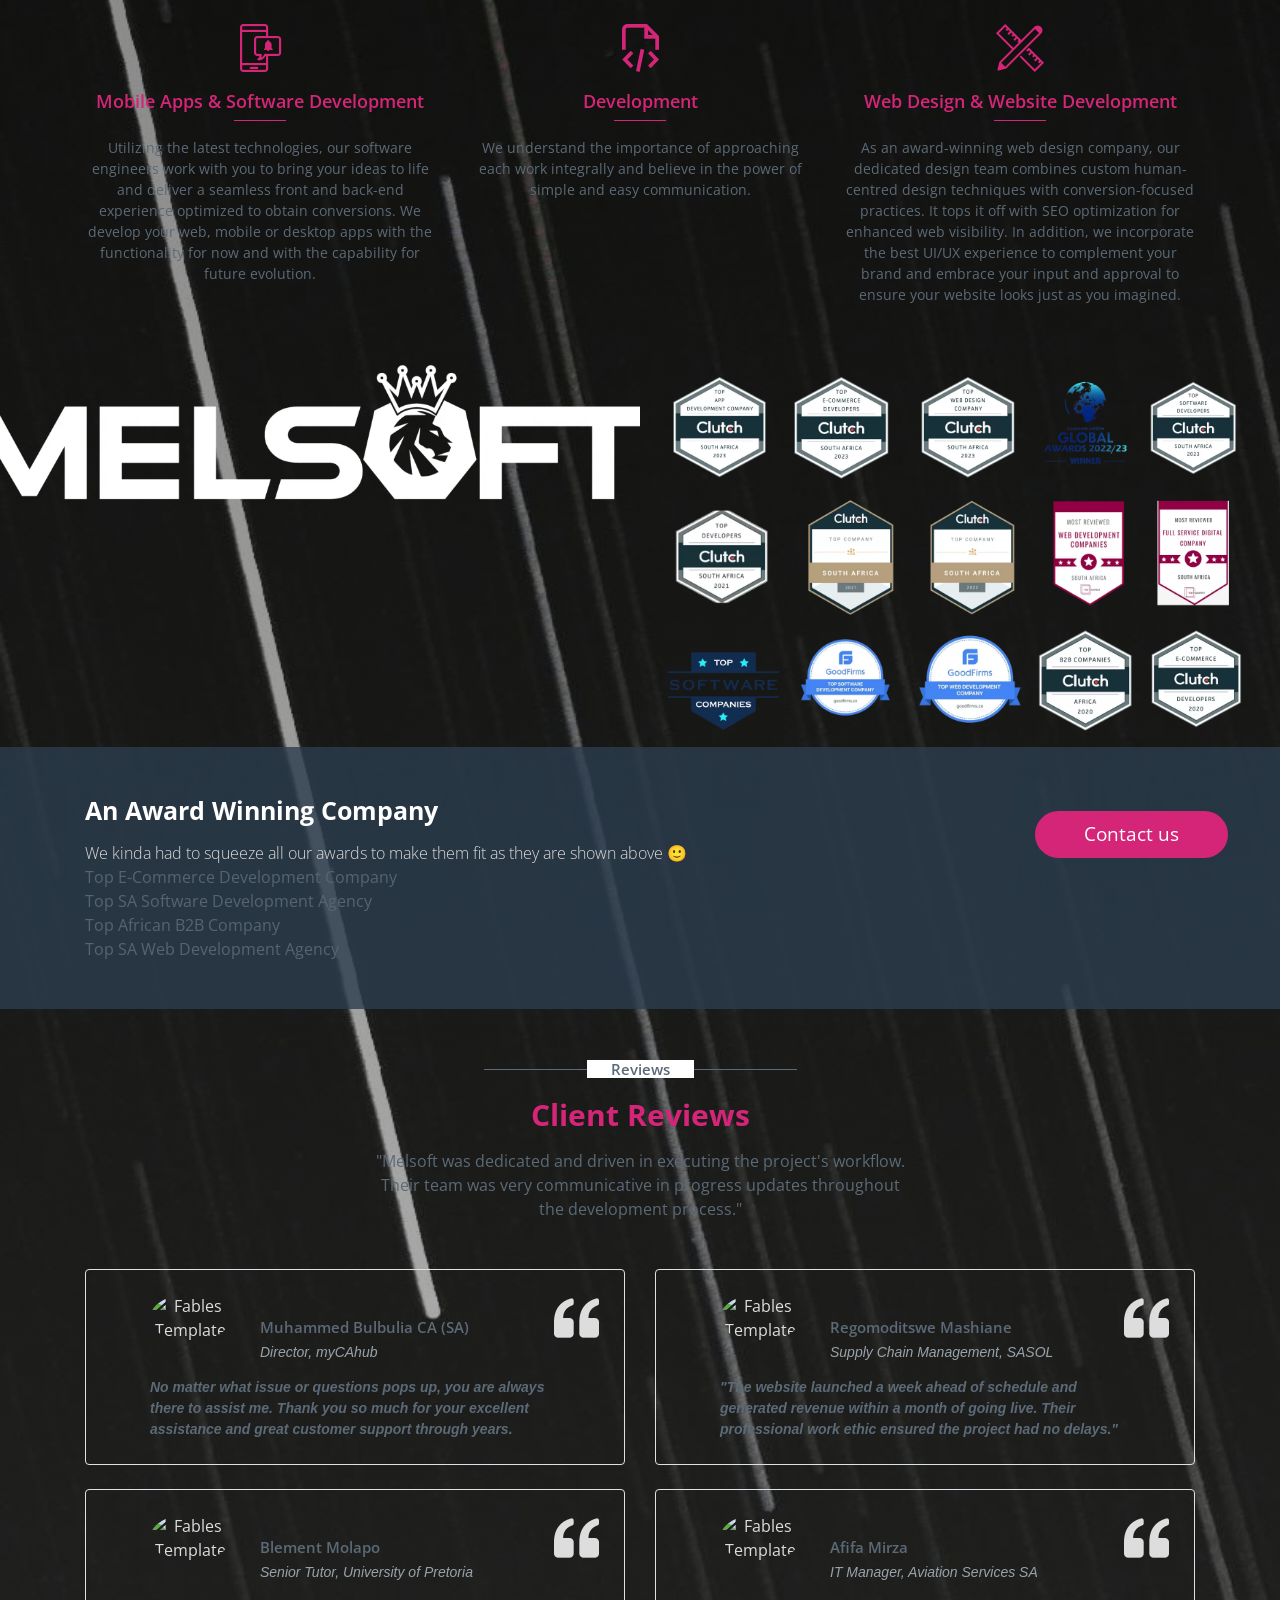
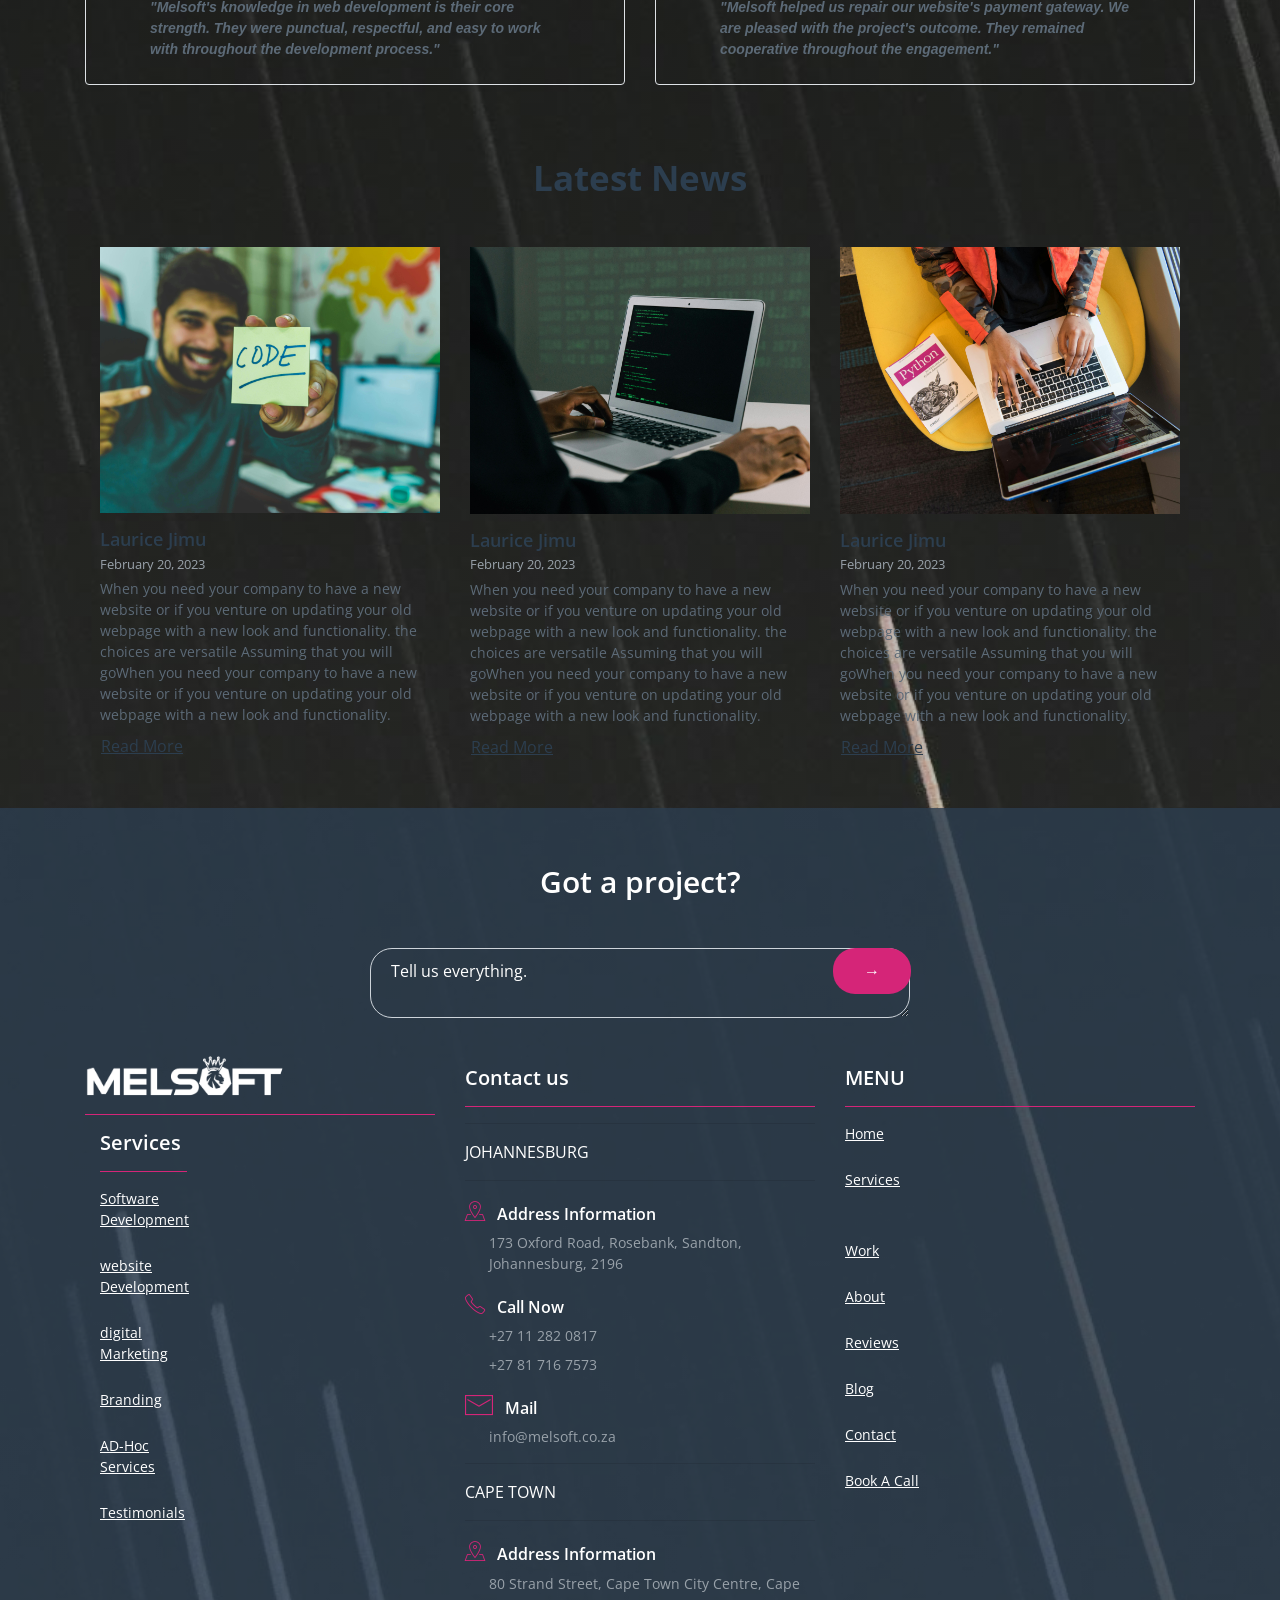
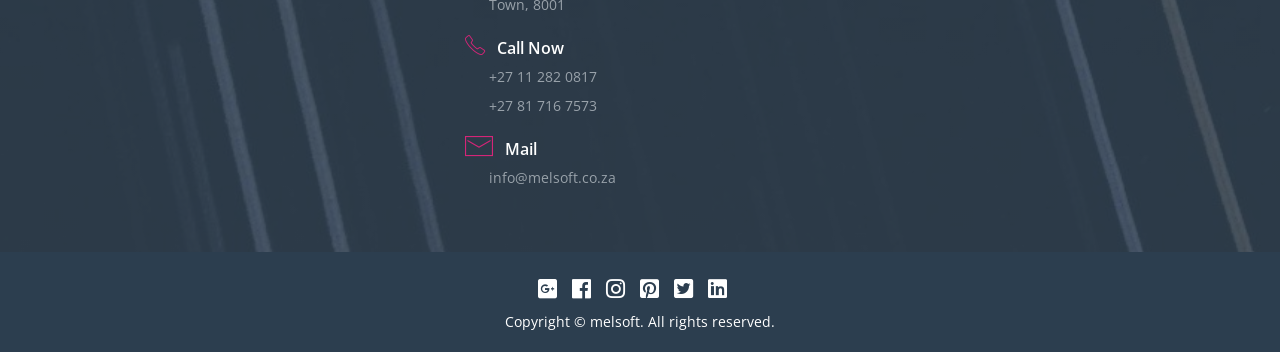
==== commit 12fdb88d: "Add files via upload" ====
--- a/index.html
+++ b/index.html
@@ -343,7 +343,7 @@
                        </ul>
                    </div>
                    <div class="col-12 col-md-4 offset-xl-2 col-xl-2 text-center">
-                        <a href="https://calendly.com/larreth/melsoft-call" class="btn fables-second-background-color fables-btn-rounded white-color mt-3 position-relative z-index font-19 px-5 py-2 white-color-hover">Contact us</a> 
+                        <a href="contact.html" class="btn fables-second-background-color fables-btn-rounded white-color mt-3 position-relative z-index font-19 px-5 py-2 white-color-hover">Contact us</a> 
                    </div>
                </div>
                
@@ -509,7 +509,7 @@
                   <div class="form-group fables-subscribe-formgroup"> 
                     <textarea class="form-control fables-subscribe-input fables-btn-rouned" placeholder="Tell us everything."></textarea>
                   </div>
-                  <a href="https://wa.me/27657470898" target="_blank" class="btn fables-second-background-color fables-btn-rouned fables-subscribe-btn">
+                  <a href="https://wa.me/27634414863" target="_blank" class="btn fables-second-background-color fables-btn-rouned fables-subscribe-btn">
                      →
                 </a>
                 
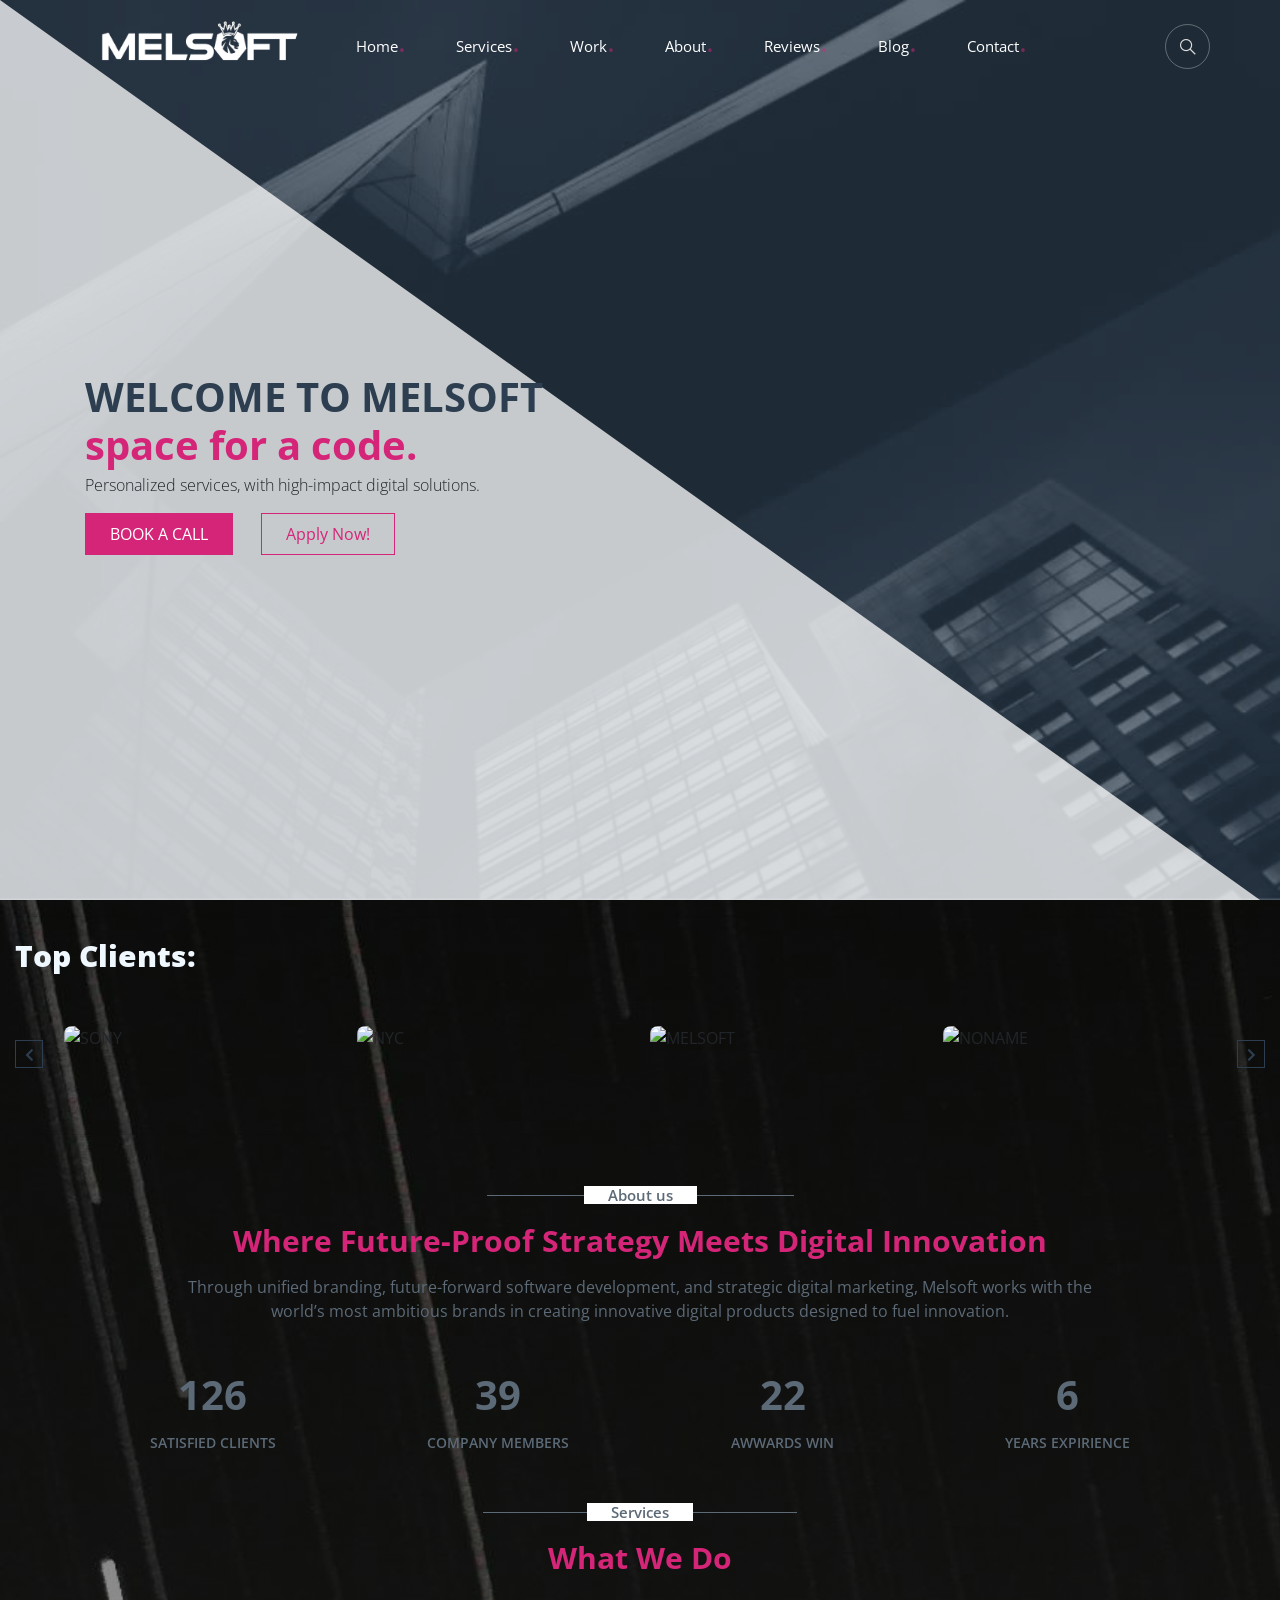
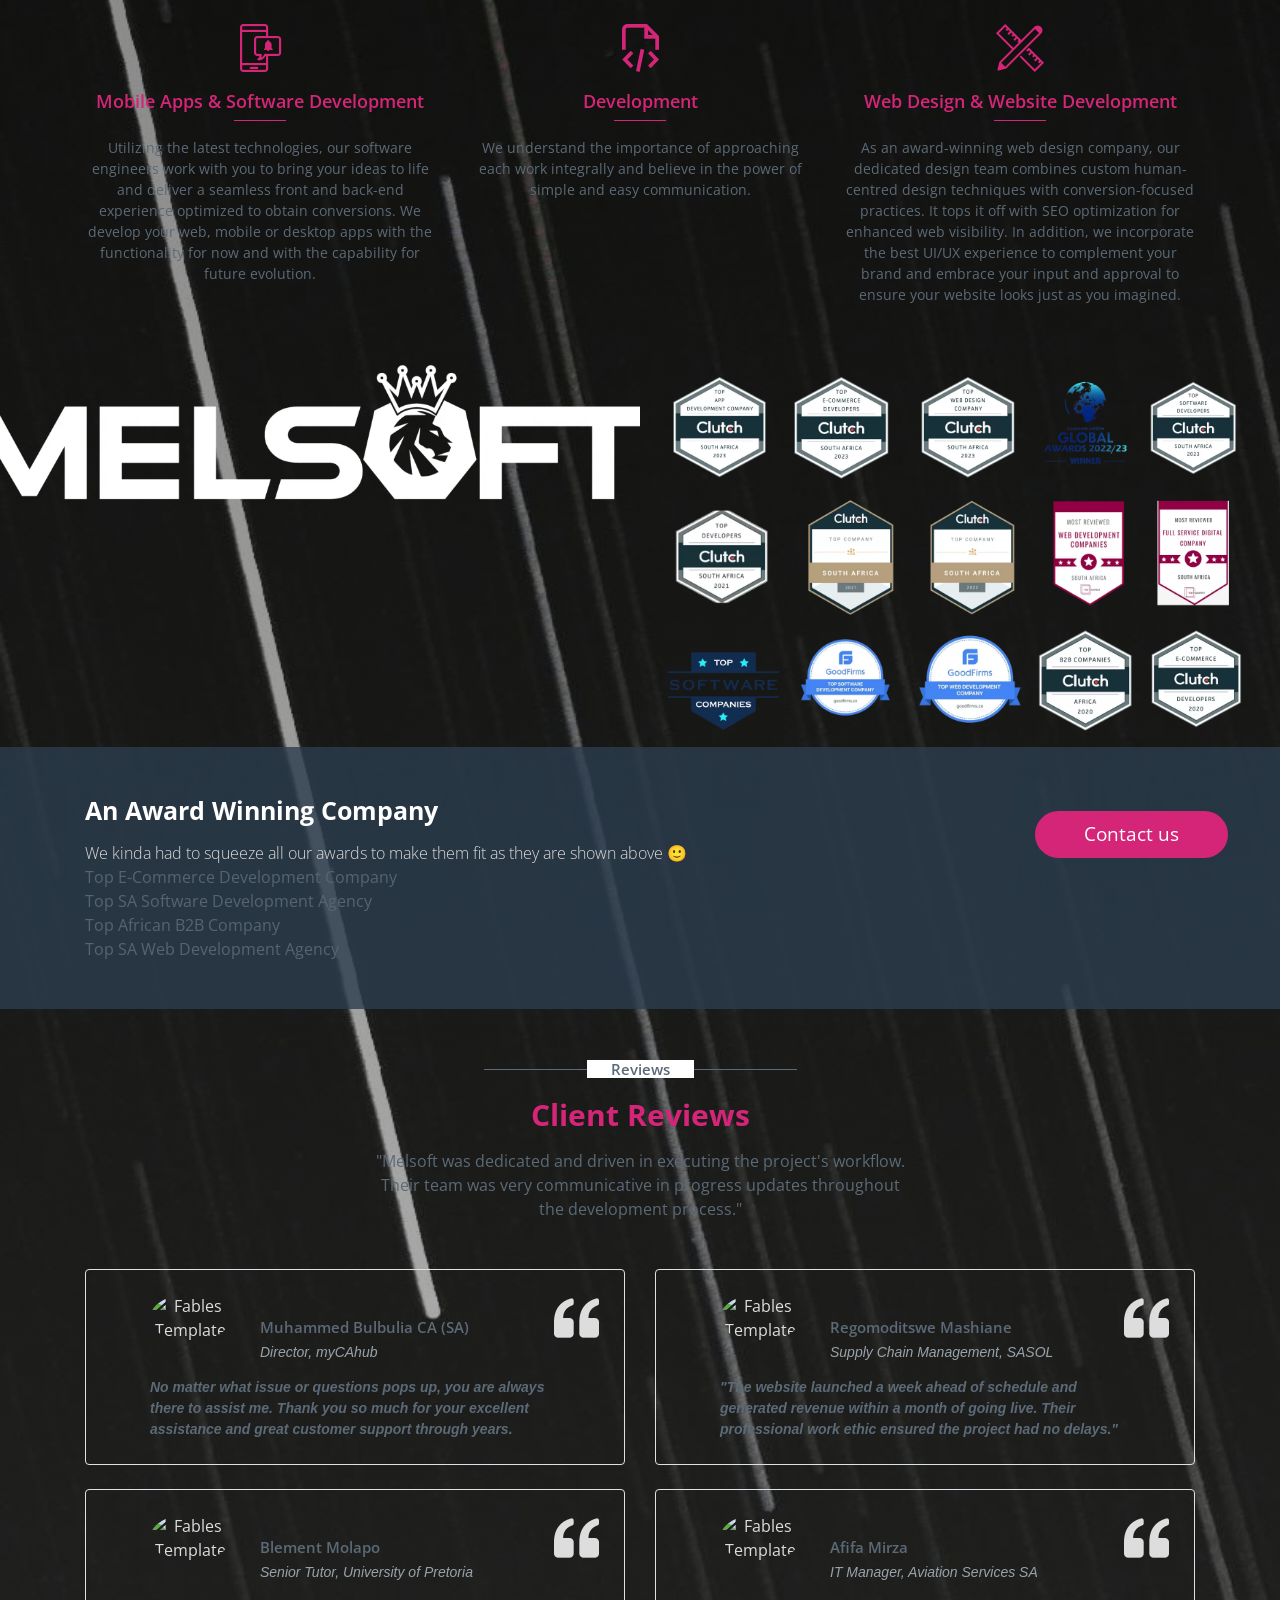
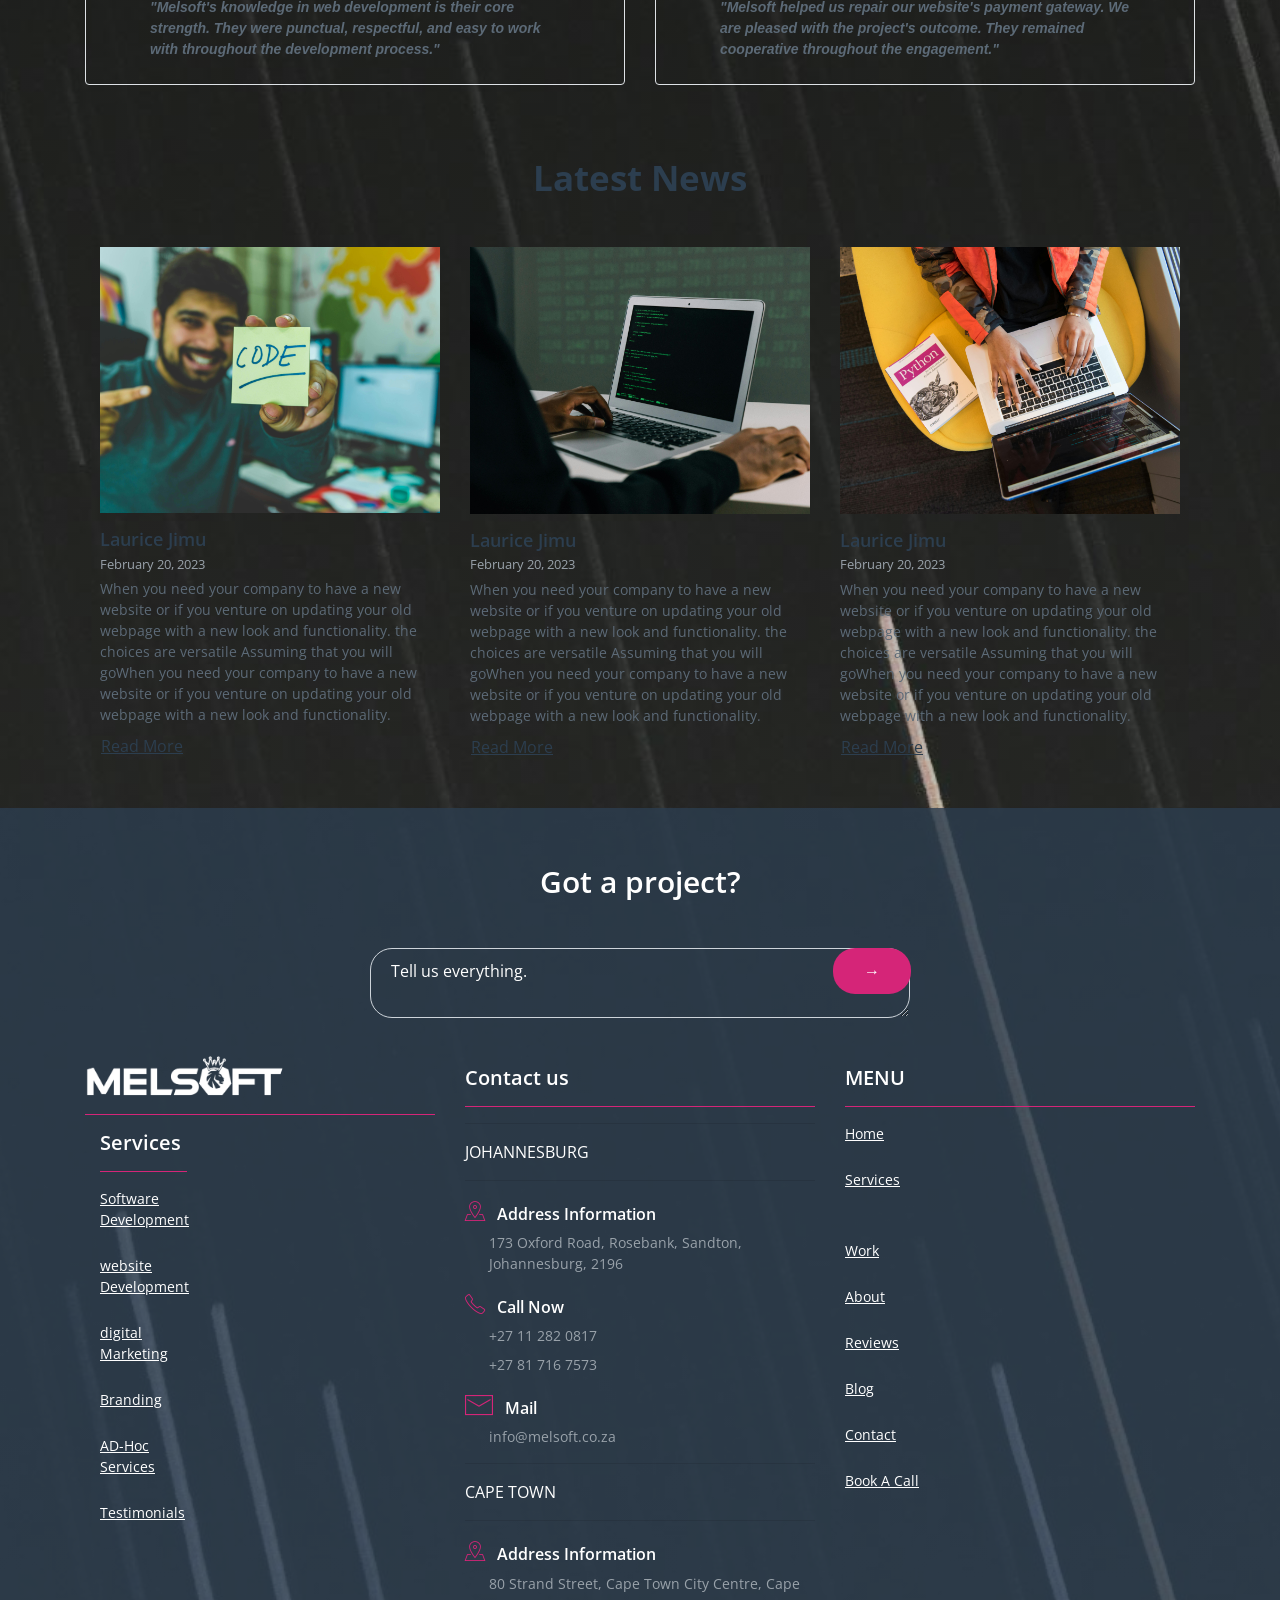
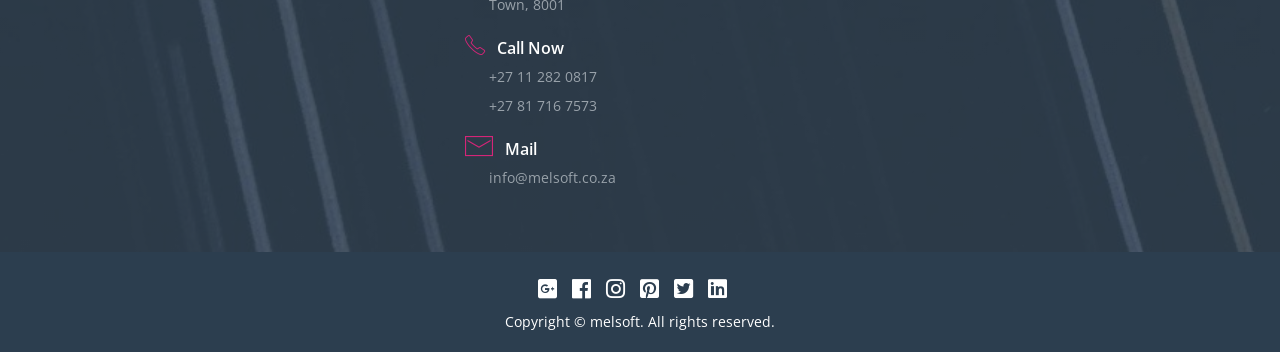
==== commit b37f07d9: "Update index.html" ====
--- a/index.html
+++ b/index.html
@@ -572,14 +572,14 @@
             <div class="col-12 col-sm-6 col-lg-4">
                 <h2 class="font-20 semi-font fables-second-border-color border-bottom pb-3 mb-3">MENU</h2>
                 <ul class="nav fables-footer-links">
-                    <li><a href="about1.html">Home</a></li>
-                    <li><a href="contactus1.html">Services</li>
-                    <li><a href="gallery.html">Work</a></li>
-                    <li><a href="team.html">About</a></li>
-                    <li><a href="blog.html">Reviews</a></li>
-                    <li><a href="testimonials.html">Blog</a></li>
-                    <li><a href="testimonials.html">Contact</a></li>
-                    <li><a href="testimonials.html">Book A Call</a></li>
+                    <li><a href="#">Home</a></li>
+                    <li><a href="#03">Services</li>
+                    <li><a href="#work">Work</a></li>
+                    <li><a href="#02">About</a></li>
+                    <li><a href="#reviews">Reviews</a></li>
+                    <li><a href="#blog">Blog</a></li>
+                    <li><a href="#06">Contact</a></li>
+                    <li><a href="#work">Book A Call</a></li>
                 </ul>
             </div>
 
@@ -626,4 +626,4 @@
 
  
 </body>
-</html>+</html>
